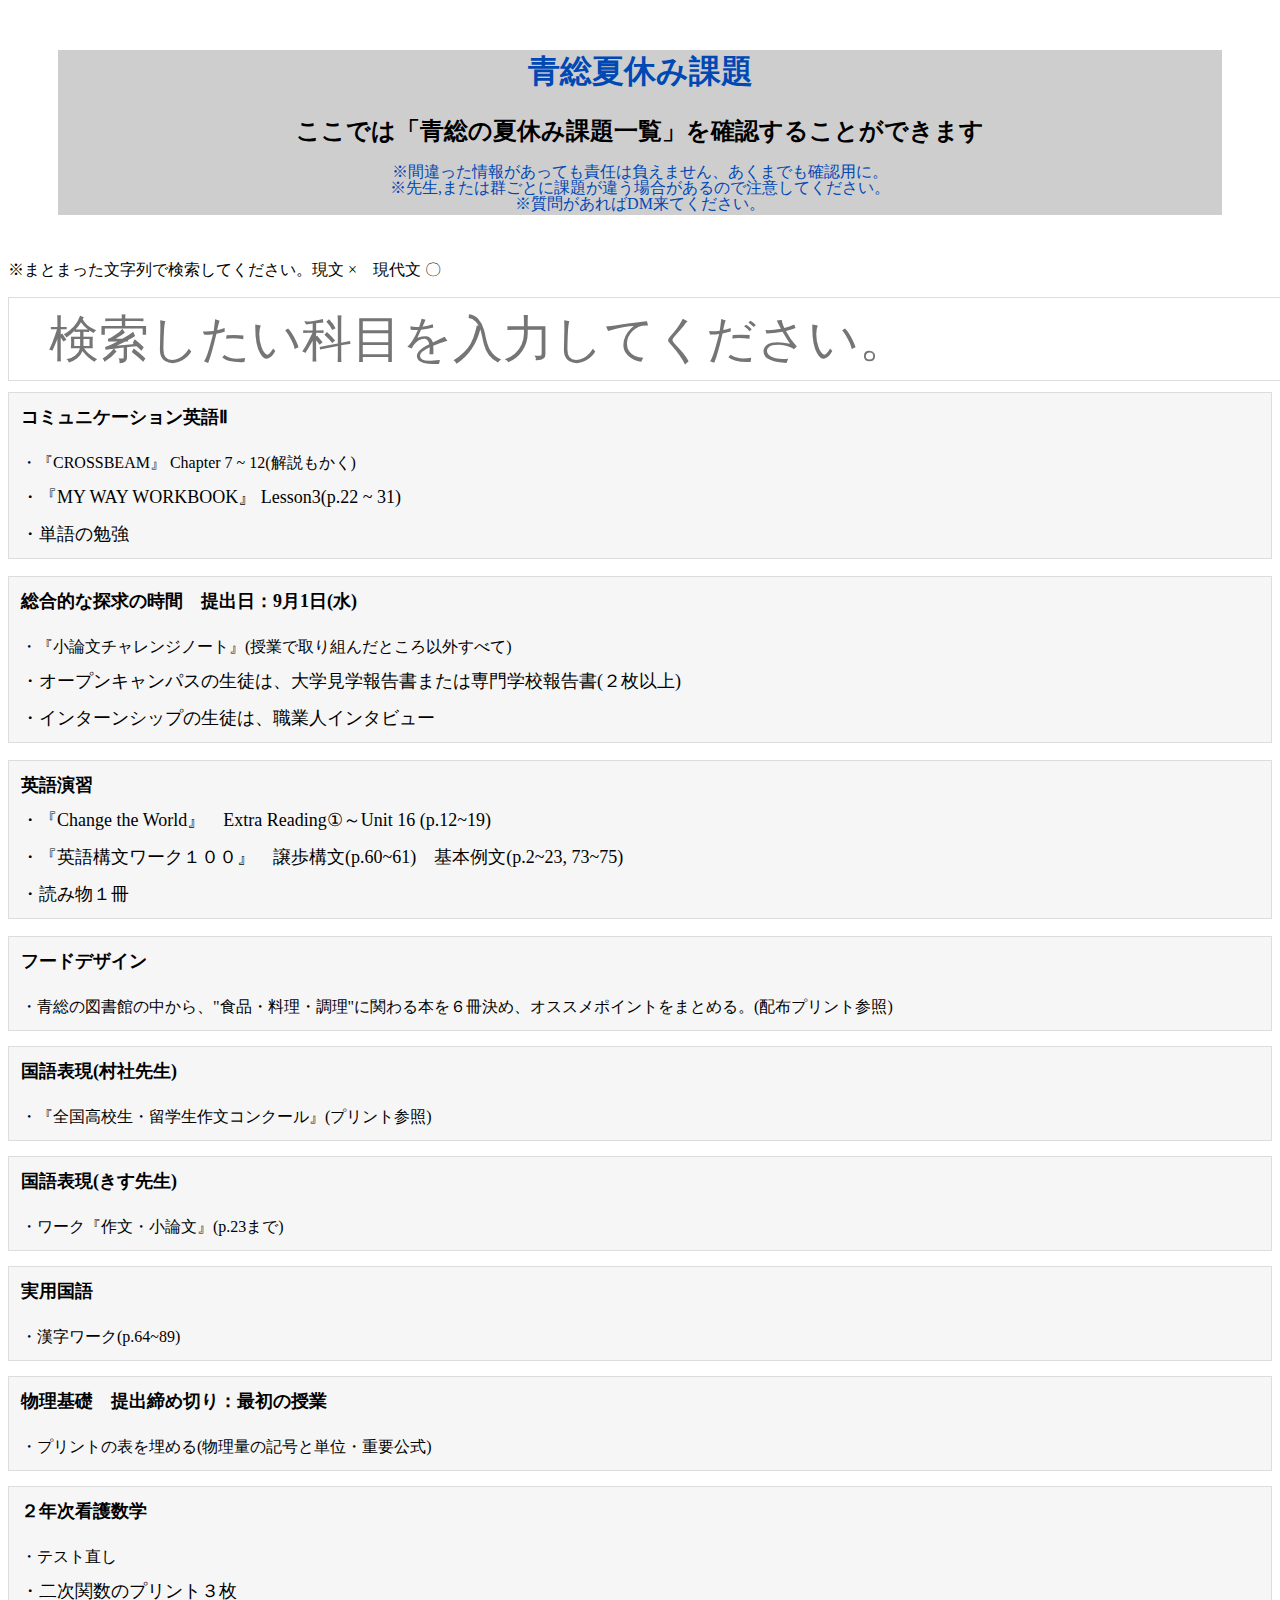
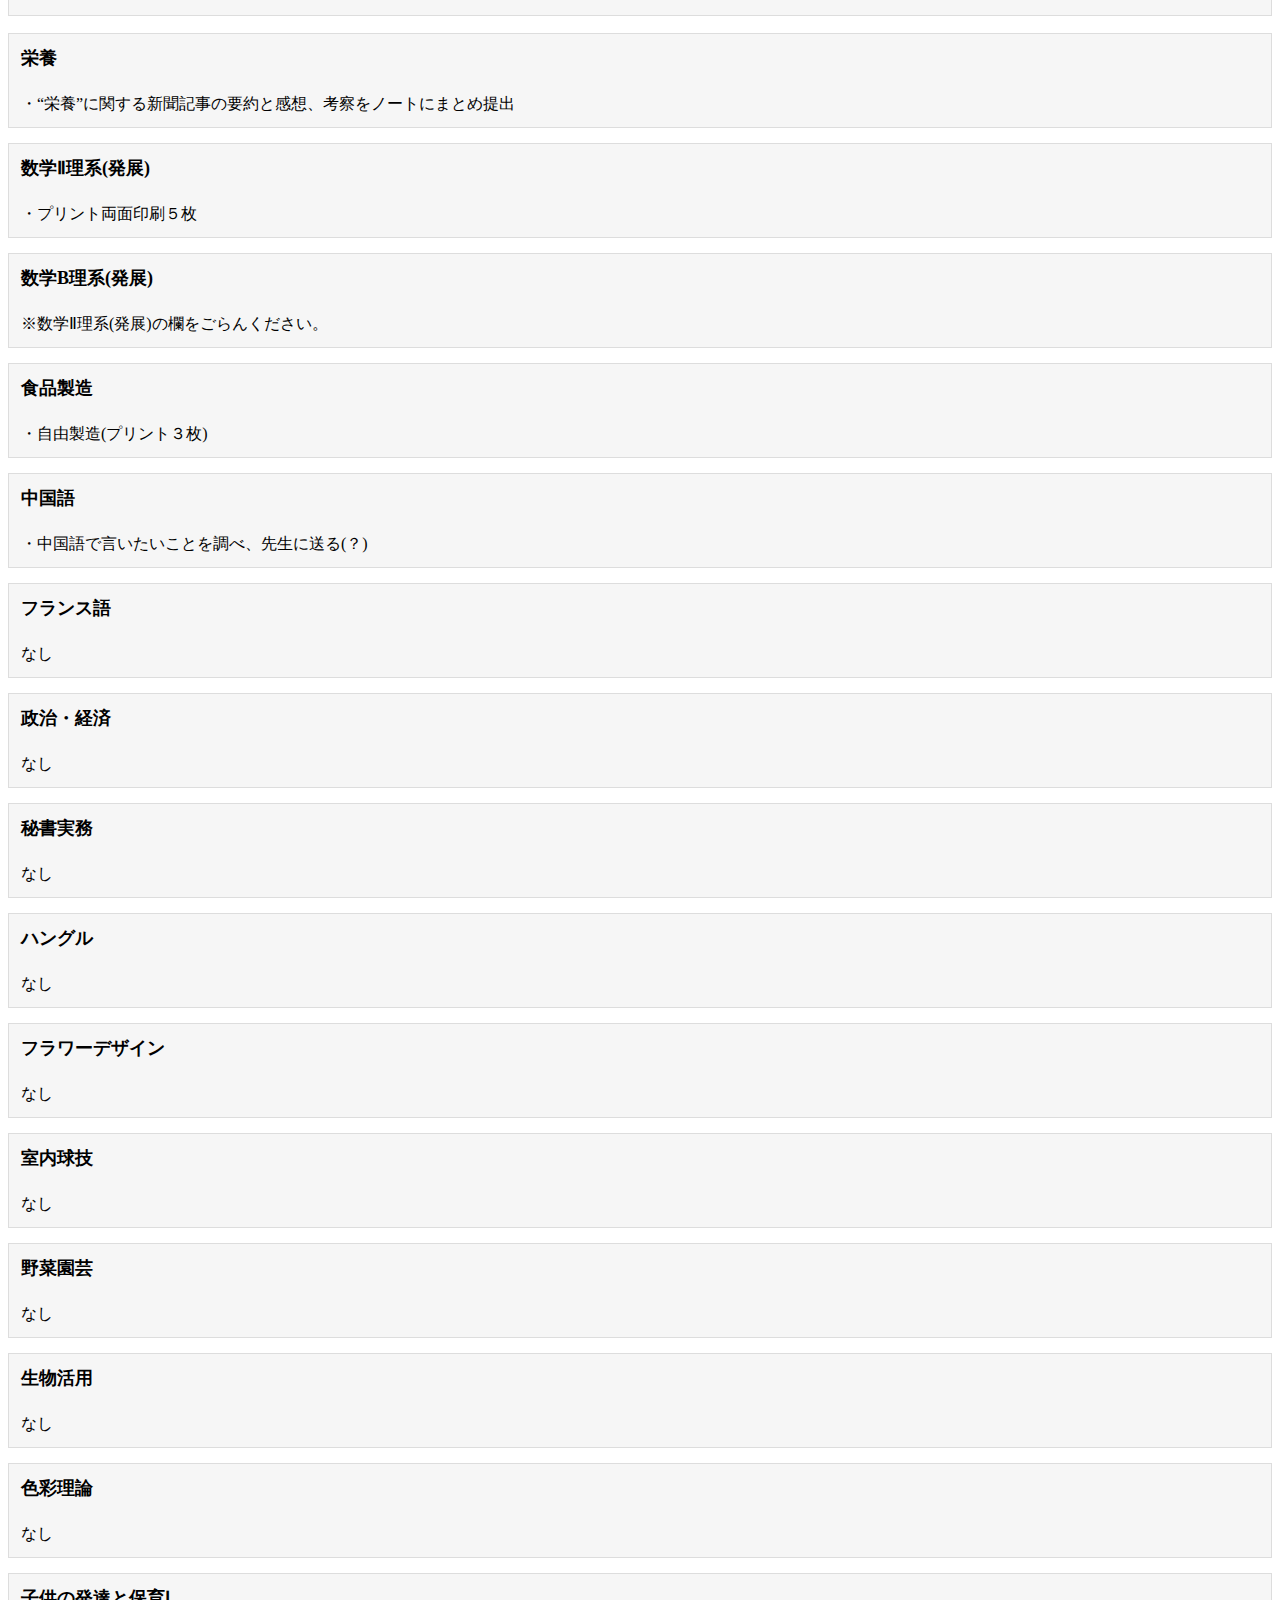
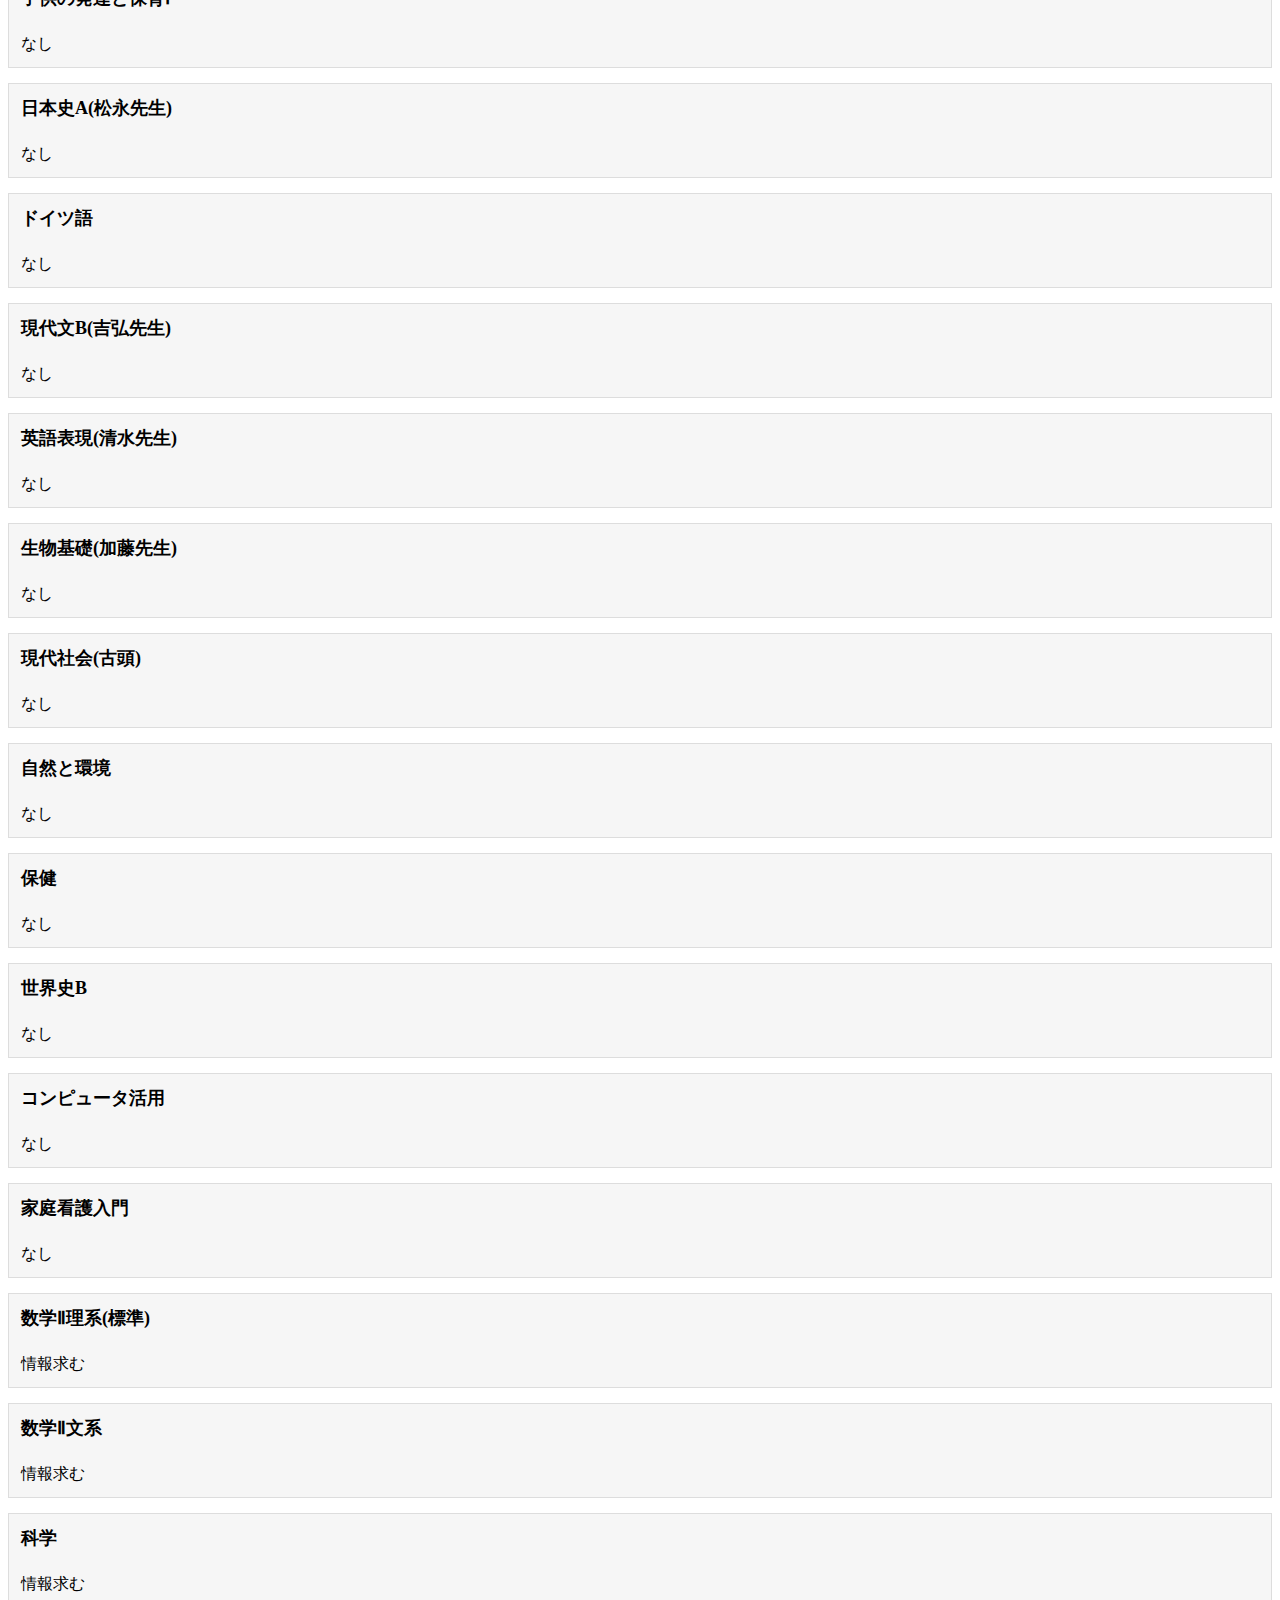
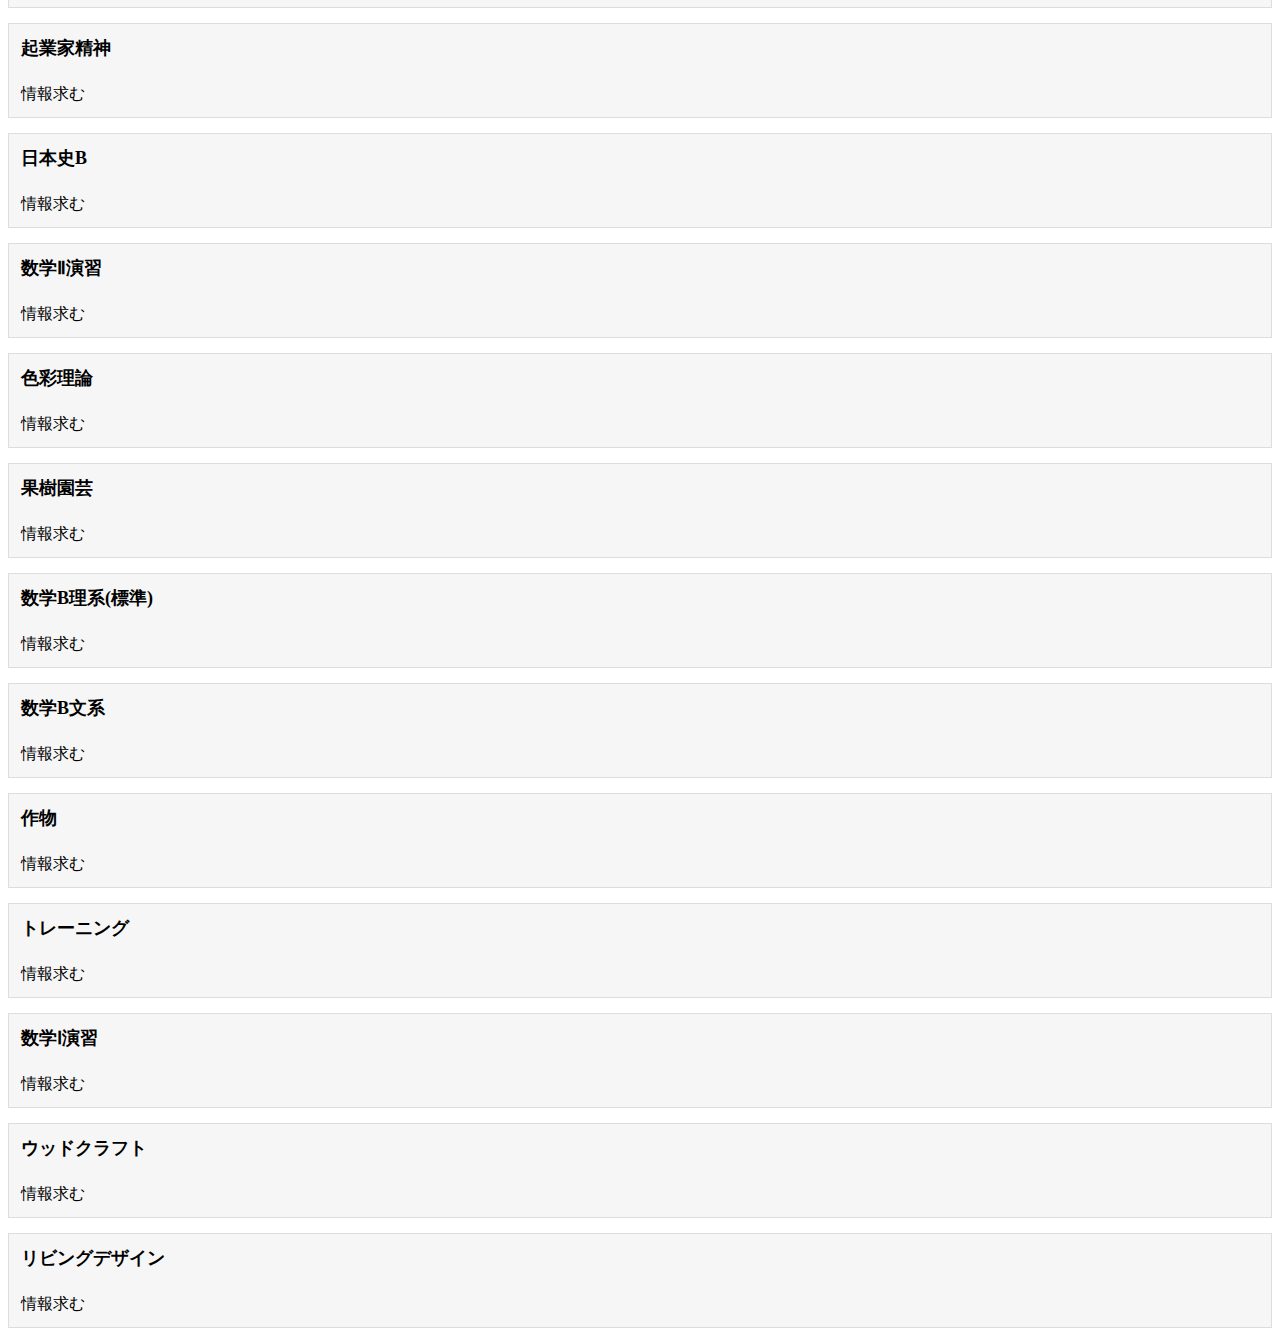
==== index.html @ 78f2da6b "Update index.html" ====
<!DOCTYPE html>
<html>

  <head>
    <meta charset="utf-8">
    <title>のりすけプログラミング第一弾</title>
    <link rel="stylesheet" href="stylesheet.css">
    <script src="script.js" defer></script>
  </head>

  <body>
    <div class="header">
      <h1>青総夏休み課題</h1>
      <h2>ここでは「青総の夏休み課題一覧」を確認することができます</h2>
      <p class="text">※間違った情報があっても責任は負えません、あくまでも確認用に。</p>
      <p class="text">※先生,または群ごとに課題が違う場合があるので注意してください。</p>
      <p class="text">※質問があればDM来てください。</p>
    </div>
    <div class="main">

      <p>※まとまった文字列で検索してください。現文 ×　現代文 〇</p>

      <input type="text" id="myInput" onkeyup="myFunction()" placeholder="検索したい科目を入力してください。">
        <ul id="myUL">
          <li><a href="#">コミュニケーション英語Ⅱ</a>
            <p>・『CROSSBEAM』  Chapter 7 ~ 12(解説もかく)</p>
            <p class="a">・『MY WAY WORKBOOK』  Lesson3(p.22 ~ 31)</p>
            <p class="a">・単語の勉強</p>
          </li>
          <li><a href="#">総合的な探求の時間　提出日：9月1日(水)</a>
            <p>・『小論文チャレンジノート』(授業で取り組んだところ以外すべて)</p>
            <p class="a">・オープンキャンパスの生徒は、大学見学報告書または専門学校報告書(２枚以上)</p>
            <p class="a">・インターンシップの生徒は、職業人インタビュー</p>
          </li>
          <li><a href="#">英語演習</a>
          　<p class="b">・『Change the World』　Extra Reading①～Unit 16 (p.12~19)</p>
            <p class="a">・『英語構文ワーク１００』　譲歩構文(p.60~61)　基本例文(p.2~23, 73~75)</p>
            <p class="a">・読み物１冊</p>
          </li>
          <li><a href="#">フードデザイン</a>
            <p>・青総の図書館の中から、"食品・料理・調理"に関わる本を６冊決め、オススメポイントをまとめる。(配布プリント参照)</p>
          </li>
          <li><a href="#">国語表現(村社先生)</a>
            <p>・『全国高校生・留学生作文コンクール』(プリント参照)</p>
          </li>
          <li><a href="#">国語表現(きす先生)</a>
            <p>・ワーク『作文・小論文』(p.23まで)</p>
          </li>
          <li><a href="#">実用国語</a>
            <p>・漢字ワーク(p.64~89)</p>
          </li>
          <li><a href="#">物理基礎　提出締め切り：最初の授業</a>
            <p>・プリントの表を埋める(物理量の記号と単位・重要公式)</p>
          </li>
          <li><a href="#">２年次看護数学</a>
            <p>・テスト直し</p>
            <p class="a">・二次関数のプリント３枚</p>
          </li>
          <li><a href="#">栄養</a>
            <p>・“栄養”に関する新聞記事の要約と感想、考察をノートにまとめ提出</p>
          </li>
          <li><a href="#">数学Ⅱ理系(発展)</a>
            <p>・プリント両面印刷５枚</p>
          </li>
          <li><a href="#">数学B理系(発展)</a>
            <p>※数学Ⅱ理系(発展)の欄をごらんください。</p>
          </li>
          <li><a href="#">食品製造</a>
            <p>・自由製造(プリント３枚)</p>
          </li>
          <li><a href="#">中国語</a>
            <p>・中国語で言いたいことを調べ、先生に送る(？)</p>
          </li>
          <li><a href="#">フランス語</a>
            <p>なし</p>
          </li>
          <li><a href="#">政治・経済</a>
            <p>なし</p>
          </li>
          <li><a href="#">秘書実務</a>
            <p>なし</p>
          </li>
          <li><a href="#">ハングル</a>
            <p>なし</p>
          </li>
          <li><a href="#">フラワーデザイン</a>
            <p>なし</p>
          </li>
          <li><a href="#">室内球技</a>
            <p>なし</p>
          </li>
          <li><a href="#">野菜園芸</a>
            <p>なし</p>
          </li>
          <li><a href="#">生物活用</a>
            <p>なし</p>
          </li>
          <li><a href="#">色彩理論</a>
            <p>なし</p>
          </li>
          <li><a href="#">子供の発達と保育Ⅰ</a>
            <p>なし</p>
          </li>
          <li><a href="#">日本史A(松永先生)</a>
            <p>なし</p>
          </li>
          <li><a href="#">ドイツ語</a>
            <p>なし</p>
          </li>
          <li><a href="#">現代文B(吉弘先生)</a>
            <p>なし</p>
          </li>
          <li><a href="#">英語表現(清水先生)</a>
            <p>なし</p>
          </li>
          <li><a href="#">生物基礎(加藤先生)</a>
            <p>なし</p>
          </li>
          <li><a href="#">現代社会(古頭)</a>
            <p>なし</p>
          </li>
          <li><a href="#">自然と環境</a>
            <p>なし</p>
          </li>
          <li><a href="#">保健</a>
            <p>なし</p>
          </li>
          <li><a href="#">世界史B</a>
            <p>なし</p>
          </li>
          <li><a href="#">コンピュータ活用</a>
            <p>なし</p>
          </li>
          <li><a href="#">家庭看護入門</a>
            <p>なし</p>
          </li>
          <li><a href="#">数学Ⅱ理系(標準)</a>
            <p>情報求む</p>
          </li>
          <li><a href="#">数学Ⅱ文系</a>
            <p>情報求む</p>
          </li>
          <li><a href="#">科学</a>
            <p>情報求む</p>
          </li>
          <li><a href="#">起業家精神</a>
            <p>情報求む</p>
          </li>
          <li><a href="#">日本史B</a>
            <p>情報求む</p>
          </li>
          <li><a href="#">数学Ⅱ演習</a>
            <p>情報求む</p>
          </li>
          <li><a href="#">色彩理論</a>
            <p>情報求む</p>
          </li>
          <li><a href="#">果樹園芸</a>
            <p>情報求む</p>
          </li>
          <li><a href="#">数学B理系(標準)</a>
            <p>情報求む</p>
          </li>
          <li><a href="#">数学B文系</a>
            <p>情報求む</p>
          </li>
          <li><a href="#">作物</a>
            <p>情報求む</p>
          </li>
          <li><a href="#">トレーニング</a>
            <p>情報求む</p>
          </li>
          <li><a href="#">数学Ⅰ演習</a>
            <p>情報求む</p>
          </li>
          <li><a href="#">ウッドクラフト</a>
            <p>情報求む</p>
          </li>
          <li><a href="#">リビングデザイン</a>
            <p>情報求む</p>
          </li>
        </ul>

    </div>
  </body>
  

</html>
---- stylesheet.css ----
.header {
  color: #0048b4;
  text-align: center;
  margin: 50px;
  background-color:rgb(206, 206, 206);
}
.header h2 {
  color: rgb(0, 0, 0)
}
.text {
  margin: -5px;
}
#myInput {
  background-image: url('/css/searchicon.png'); /* Add a search icon to input */
  background-position: 10px 12px; /* Position the search icon */
  background-repeat: no-repeat; /* Do not repeat the icon image */
  width: 100%; /* Full-width */
  font-size: 50px; /* Increase font-size */
  padding: 12px 20px 12px 40px; /* Add some padding */
  border: 1px solid #ddd; /* Add a grey border */
  margin-bottom: 12px; /* Add some space below the input */
}

#myUL {
  /* Remove default list styling */
  list-style-type: none;
  padding: 0;
  margin: 0;
}
ul#myUL li {
    padding: 0;
}
#myUL li a {
  border: 1px solid #ddd; /* Add a border to all links */
  margin-top: -1px; /* Prevent double borders */
  background-color: #f6f6f6; /* Grey background color */
  padding: 12px; /* Add some padding */
  text-decoration: none; /* Remove default text underline */
  font-size: 18px; /* Increase the font-size */
  font-weight: bold;
  color: black; /* Add a black text color */
  display: block; /* Make it into a block element to fill the whole list */
}

#myUL li a:hover:not(.header) {
  background-color: #c8e4ff; /* Add a hover effect to all links, except for headers */
}









#myUL li p {
  border: 1px solid #ddd; /* Add a border to all links */
  border-top: none;
  margin-top: -1px; /* Prevent double borders */
  background-color: #f6f6f6; /* Grey background color */
  padding: 12px; /* Add some padding */
  text-decoration: none; /* Remove default text underline */
  font-size: px; /* Increase the font-size */
  color: black; /* Add a black text color */
  display: block; /* Make it into a block element to fill the whole list */
}


#myUL li .a {
  border: 1px solid #ddd; /* Add a border to all links */
  border-top: none;
  margin-top: -30px; /* Prevent double borders */
  background-color: #f6f6f6; /* Grey background color */
  padding: 12px; /* Add some padding */
  text-decoration: none; /* Remove default text underline */
  font-size: 18px; /* Increase the font-size */
  color: black; /* Add a black text color */
  display: block; /* Make it into a block element to fill the whole list */
}
#myUL li .b {
  border: 1px solid #ddd; /* Add a border to all links */
  border-top: none;
  margin-top: -35px; /* Prevent double borders */
  background-color: #f6f6f6; /* Grey background color */
  padding: 12px; /* Add some padding */
  text-decoration: none; /* Remove default text underline */
  font-size: 18px; /* Increase the font-size */
  color: black; /* Add a black text color */
  display: block; /* Make it into a block element to fill the whole list */
}
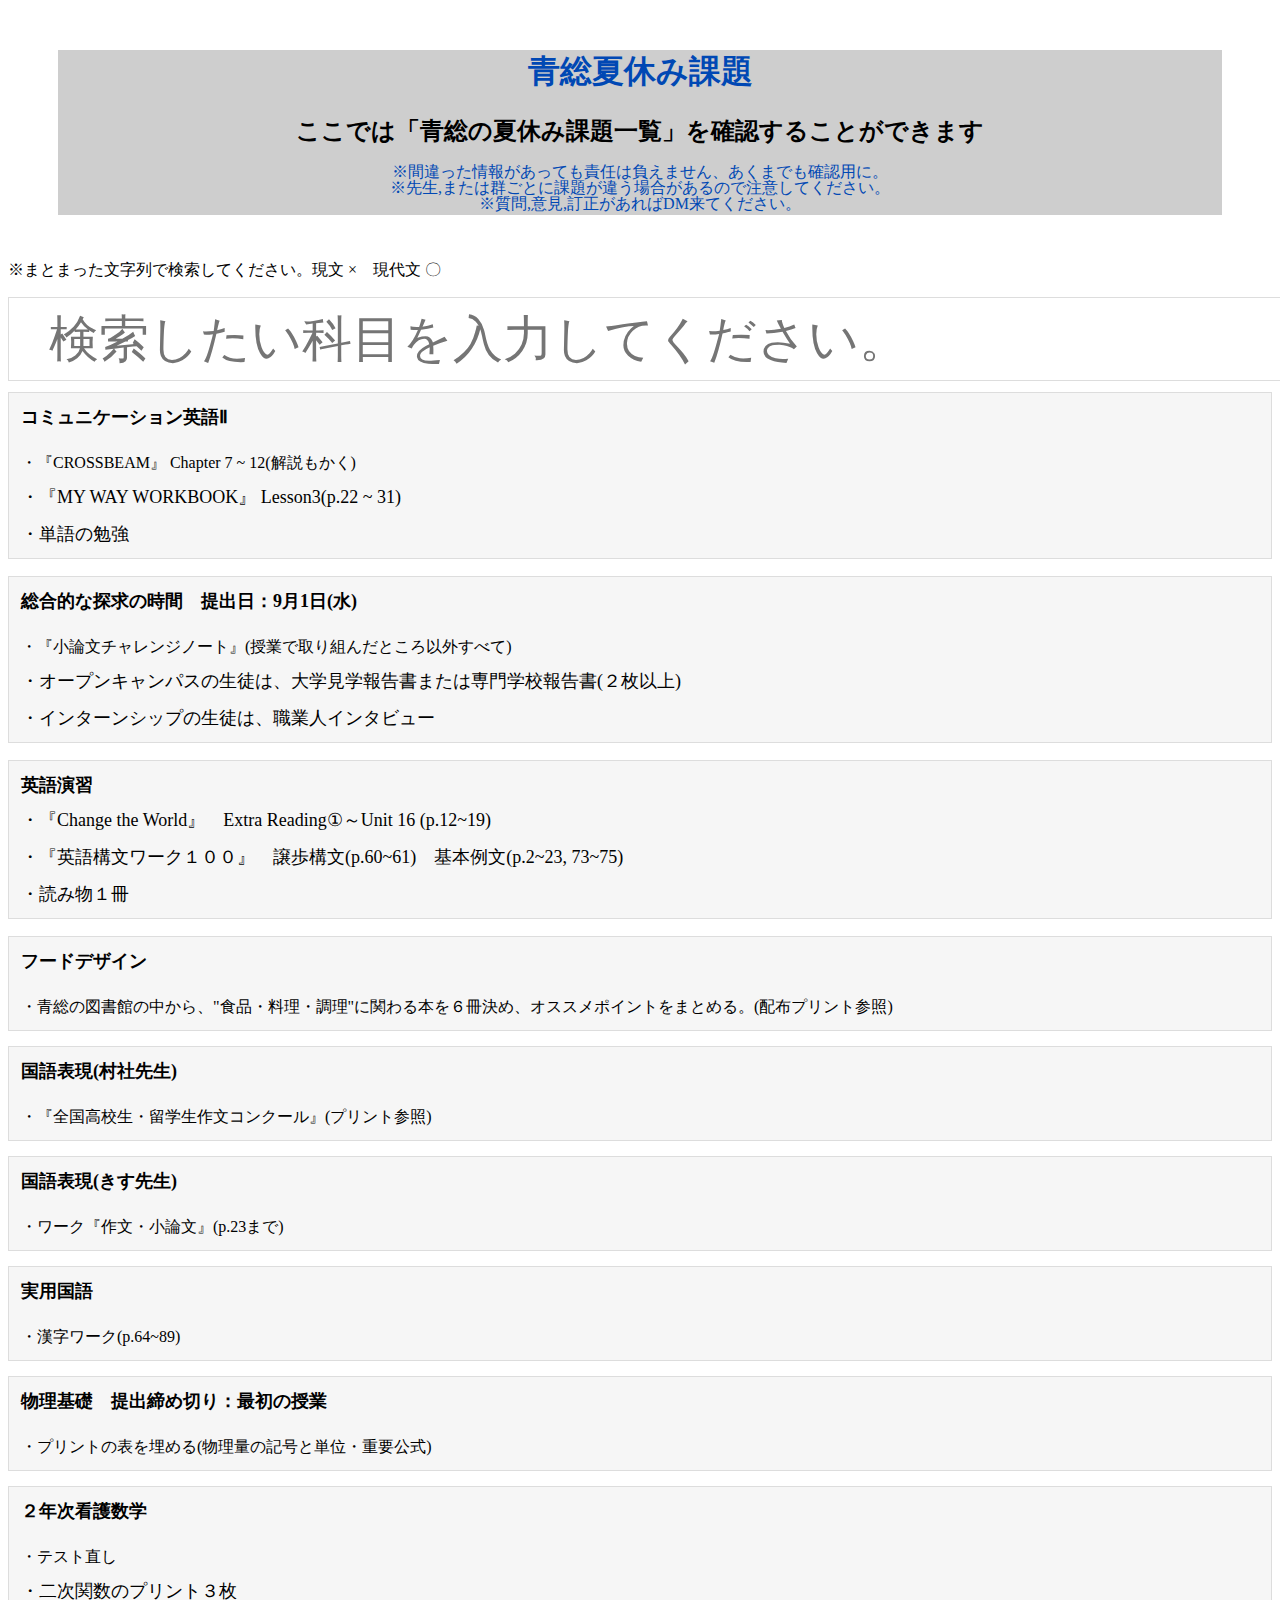
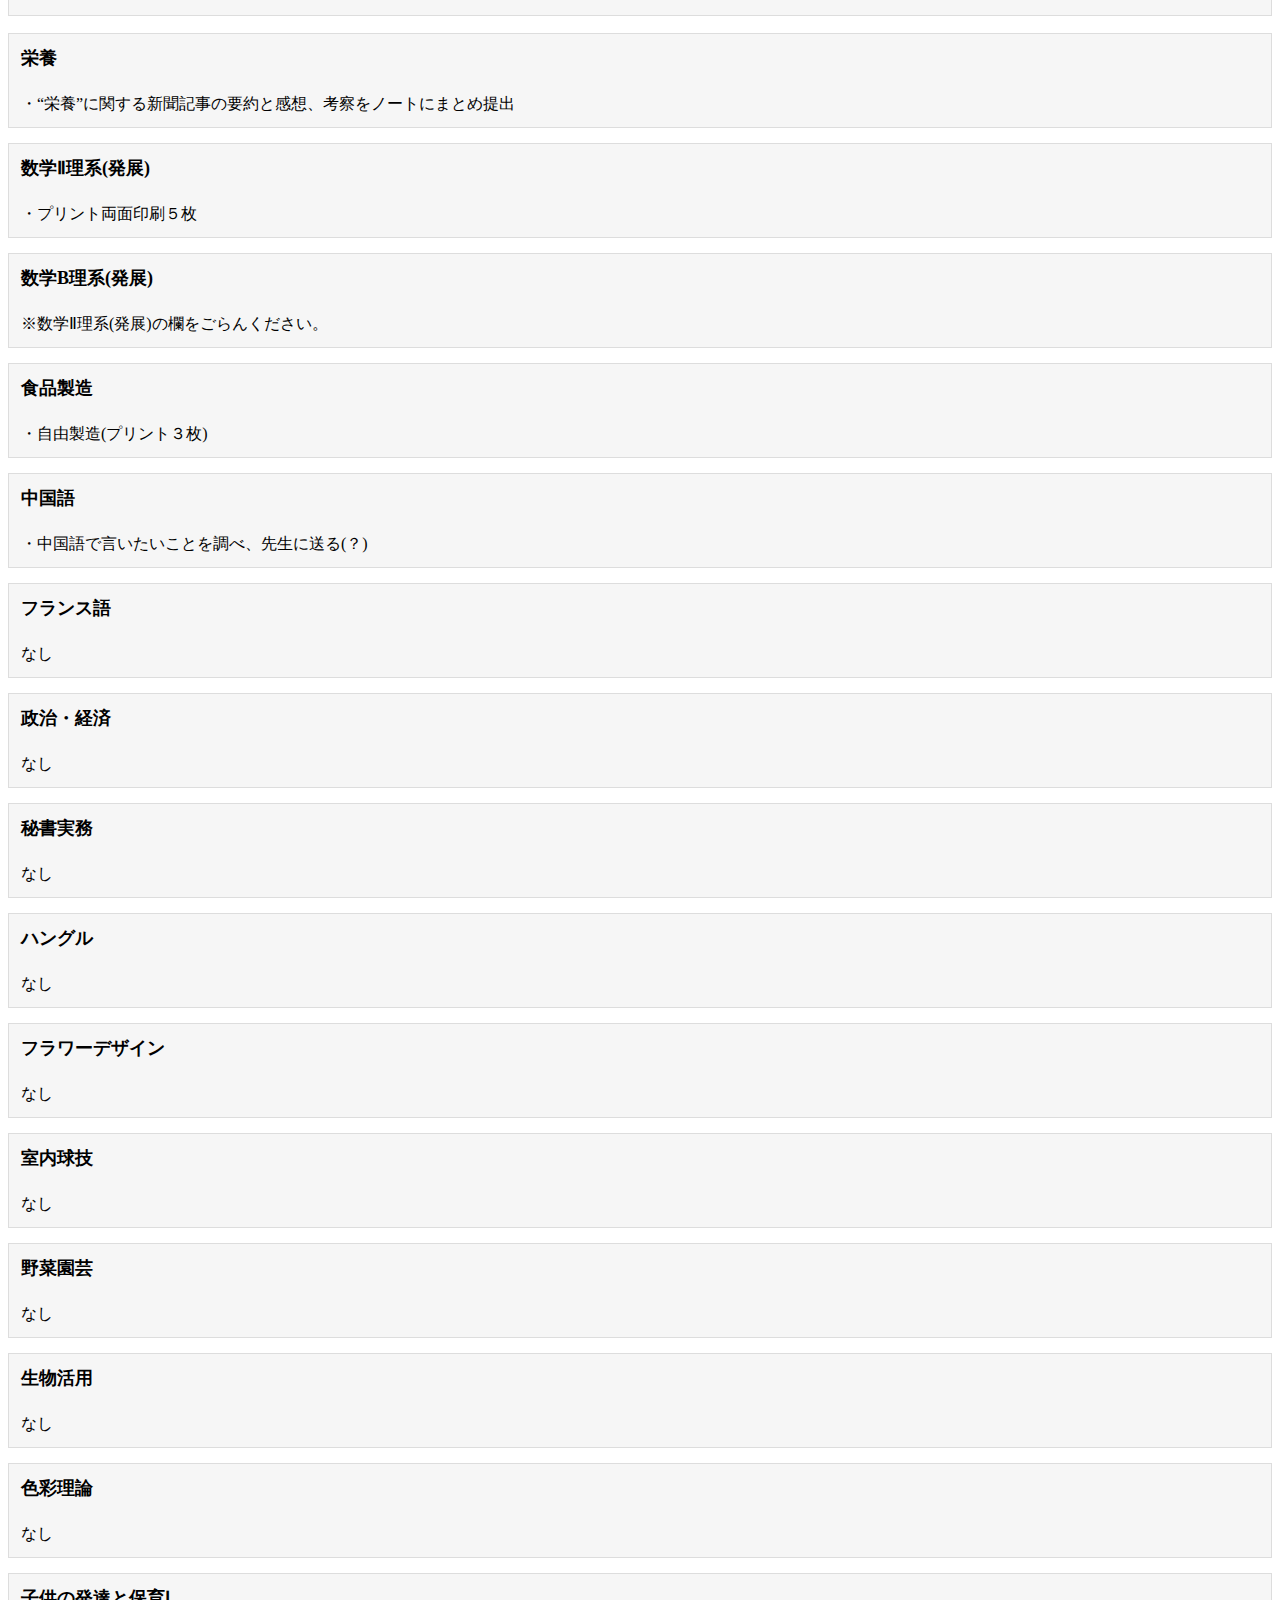
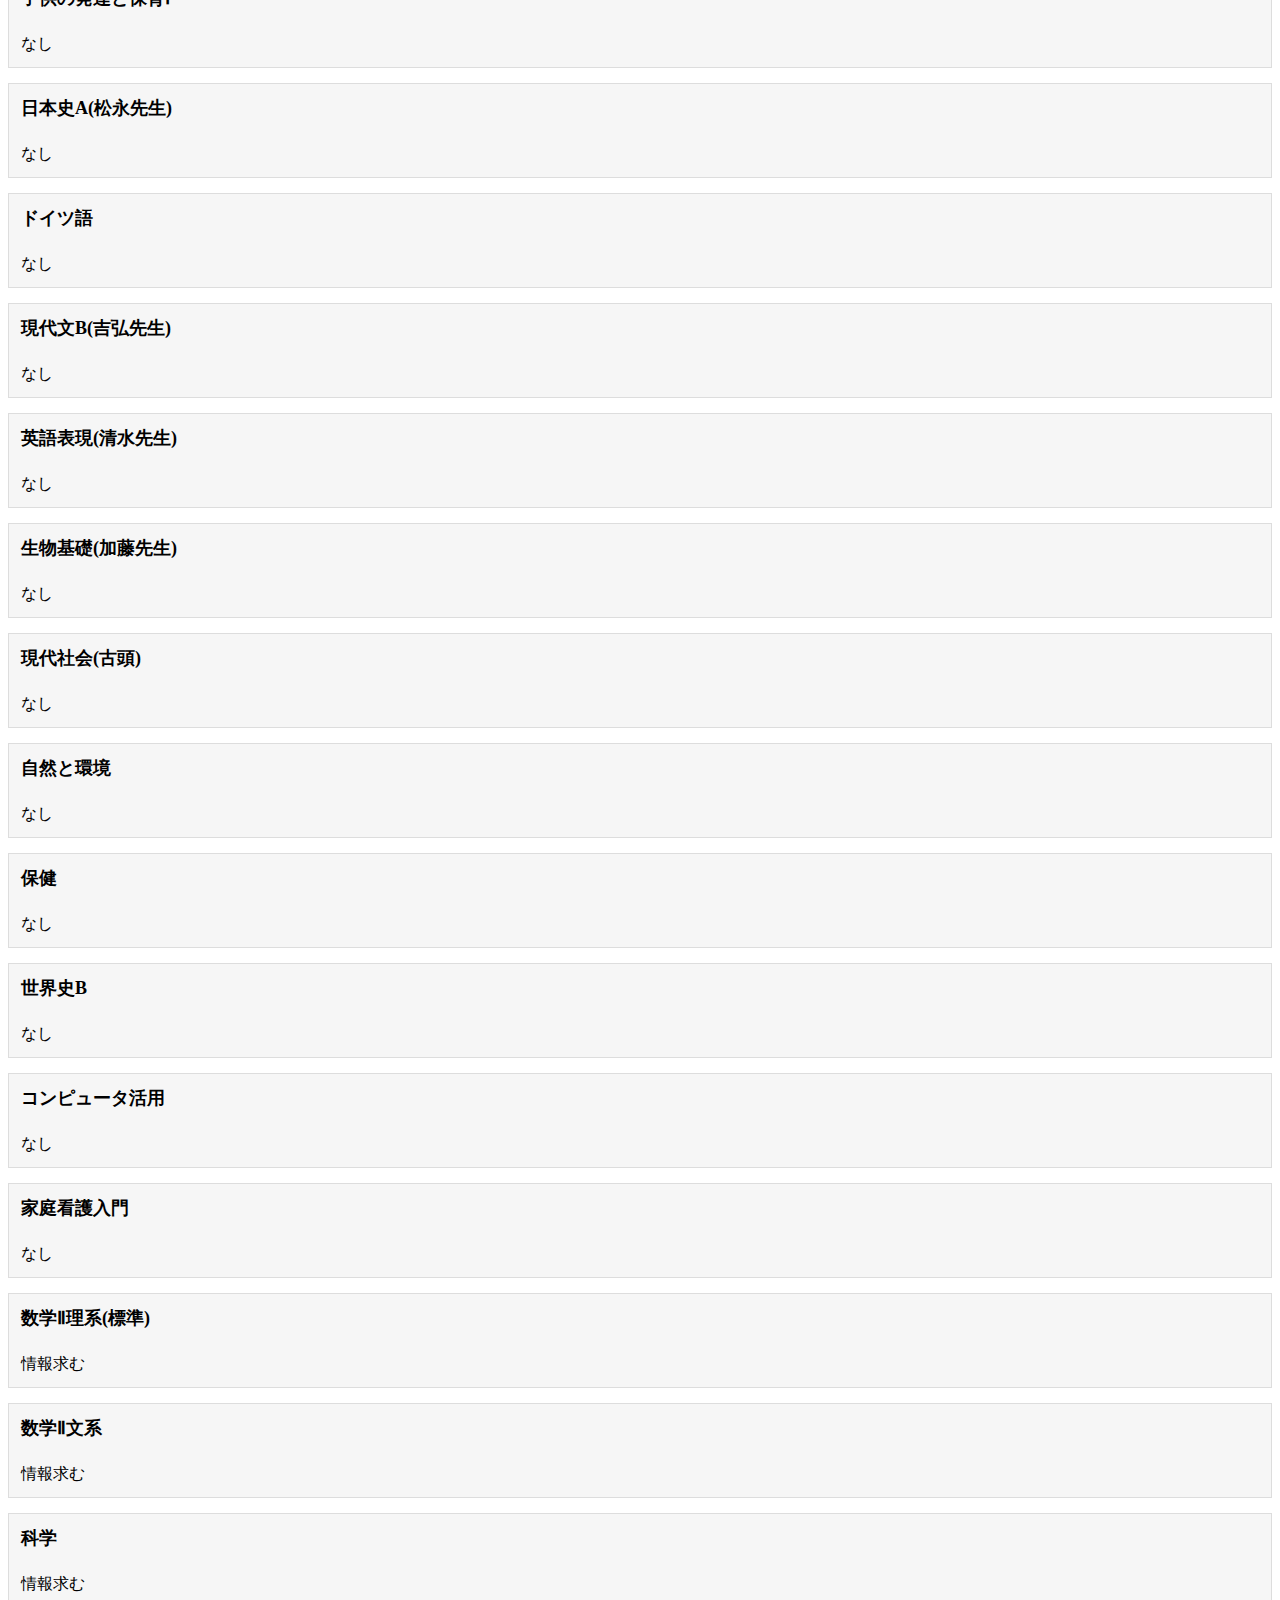
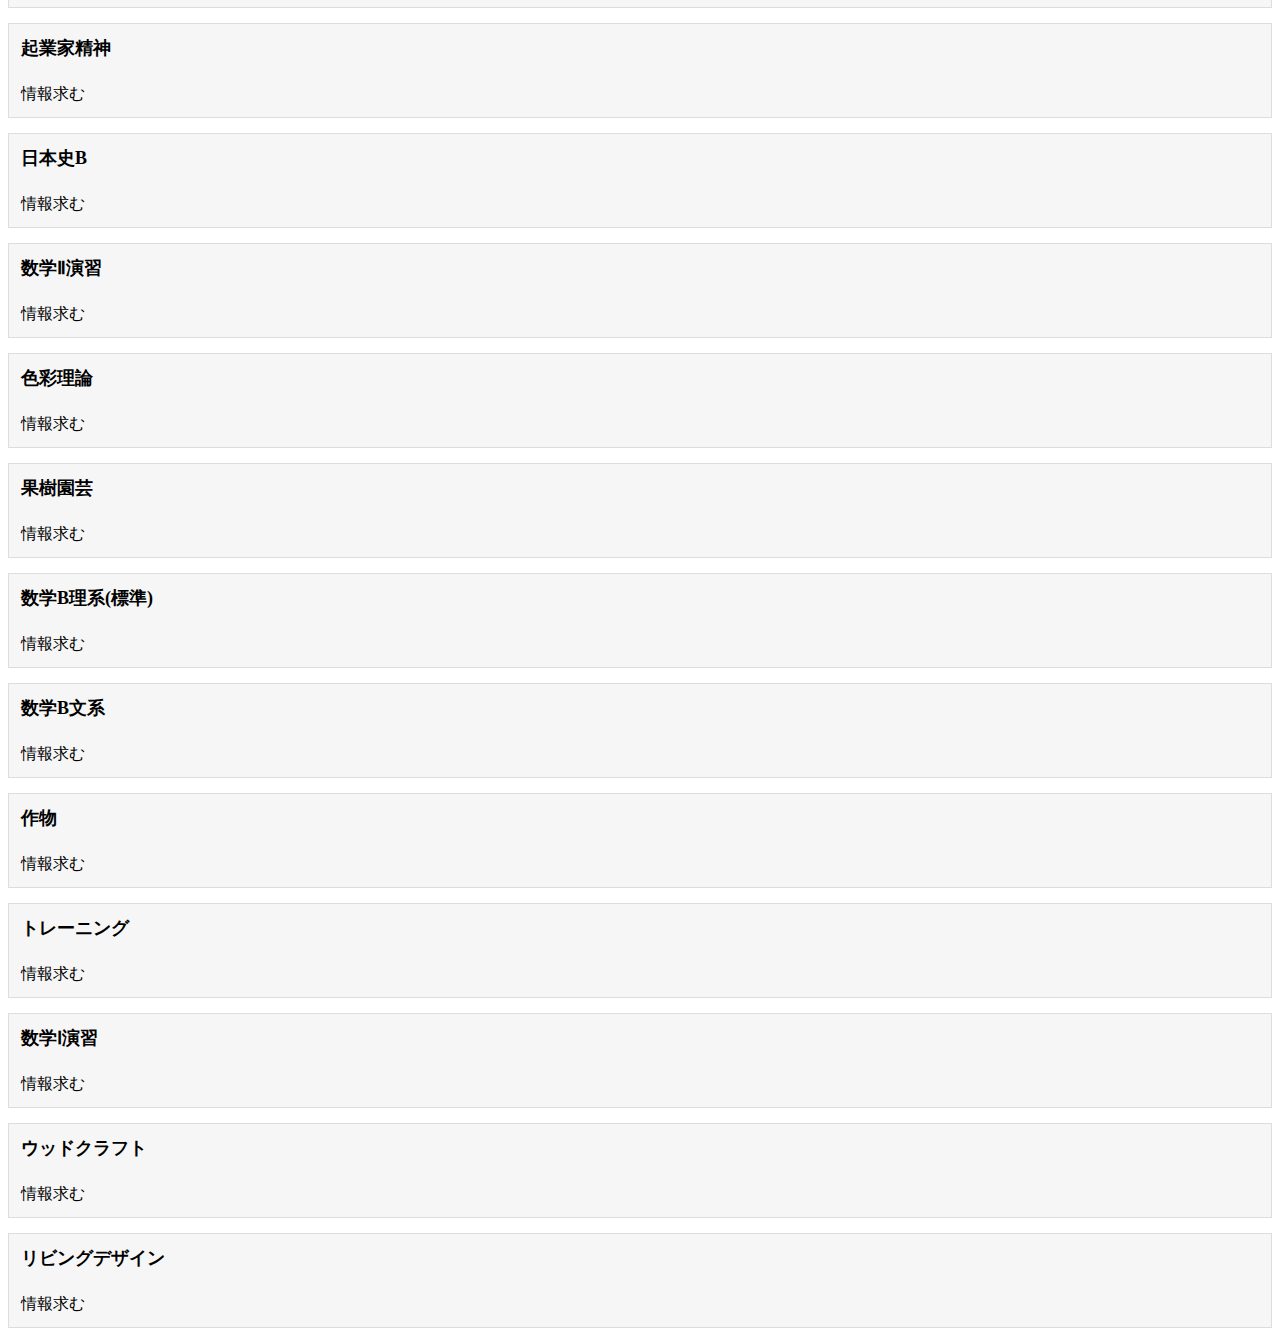
==== commit 29b10ce7: "Update index.html" ====
--- a/index.html
+++ b/index.html
@@ -14,7 +14,7 @@
       <h2>ここでは「青総の夏休み課題一覧」を確認することができます</h2>
       <p class="text">※間違った情報があっても責任は負えません、あくまでも確認用に。</p>
       <p class="text">※先生,または群ごとに課題が違う場合があるので注意してください。</p>
-      <p class="text">※質問があればDM来てください。</p>
+      <p class="text">※質問,意見,訂正があればDM来てください。</p>
     </div>
     <div class="main">
 
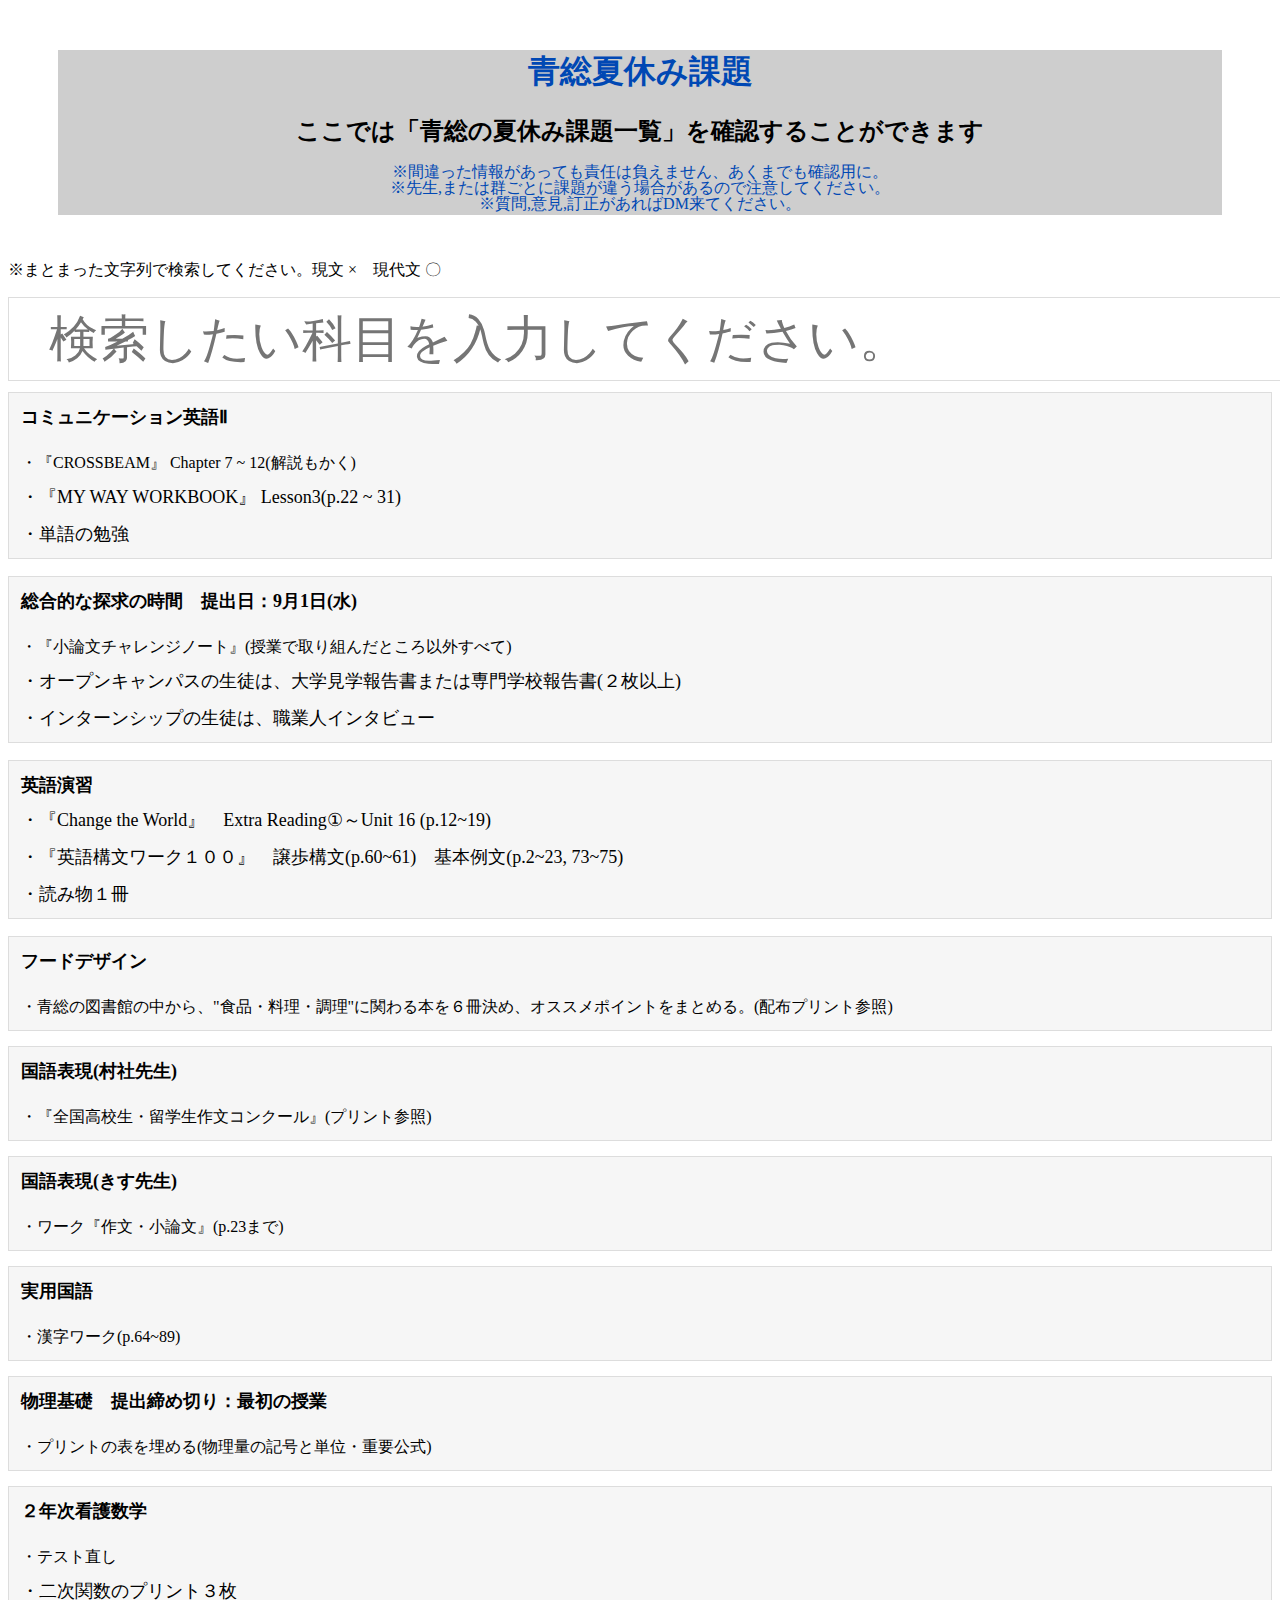
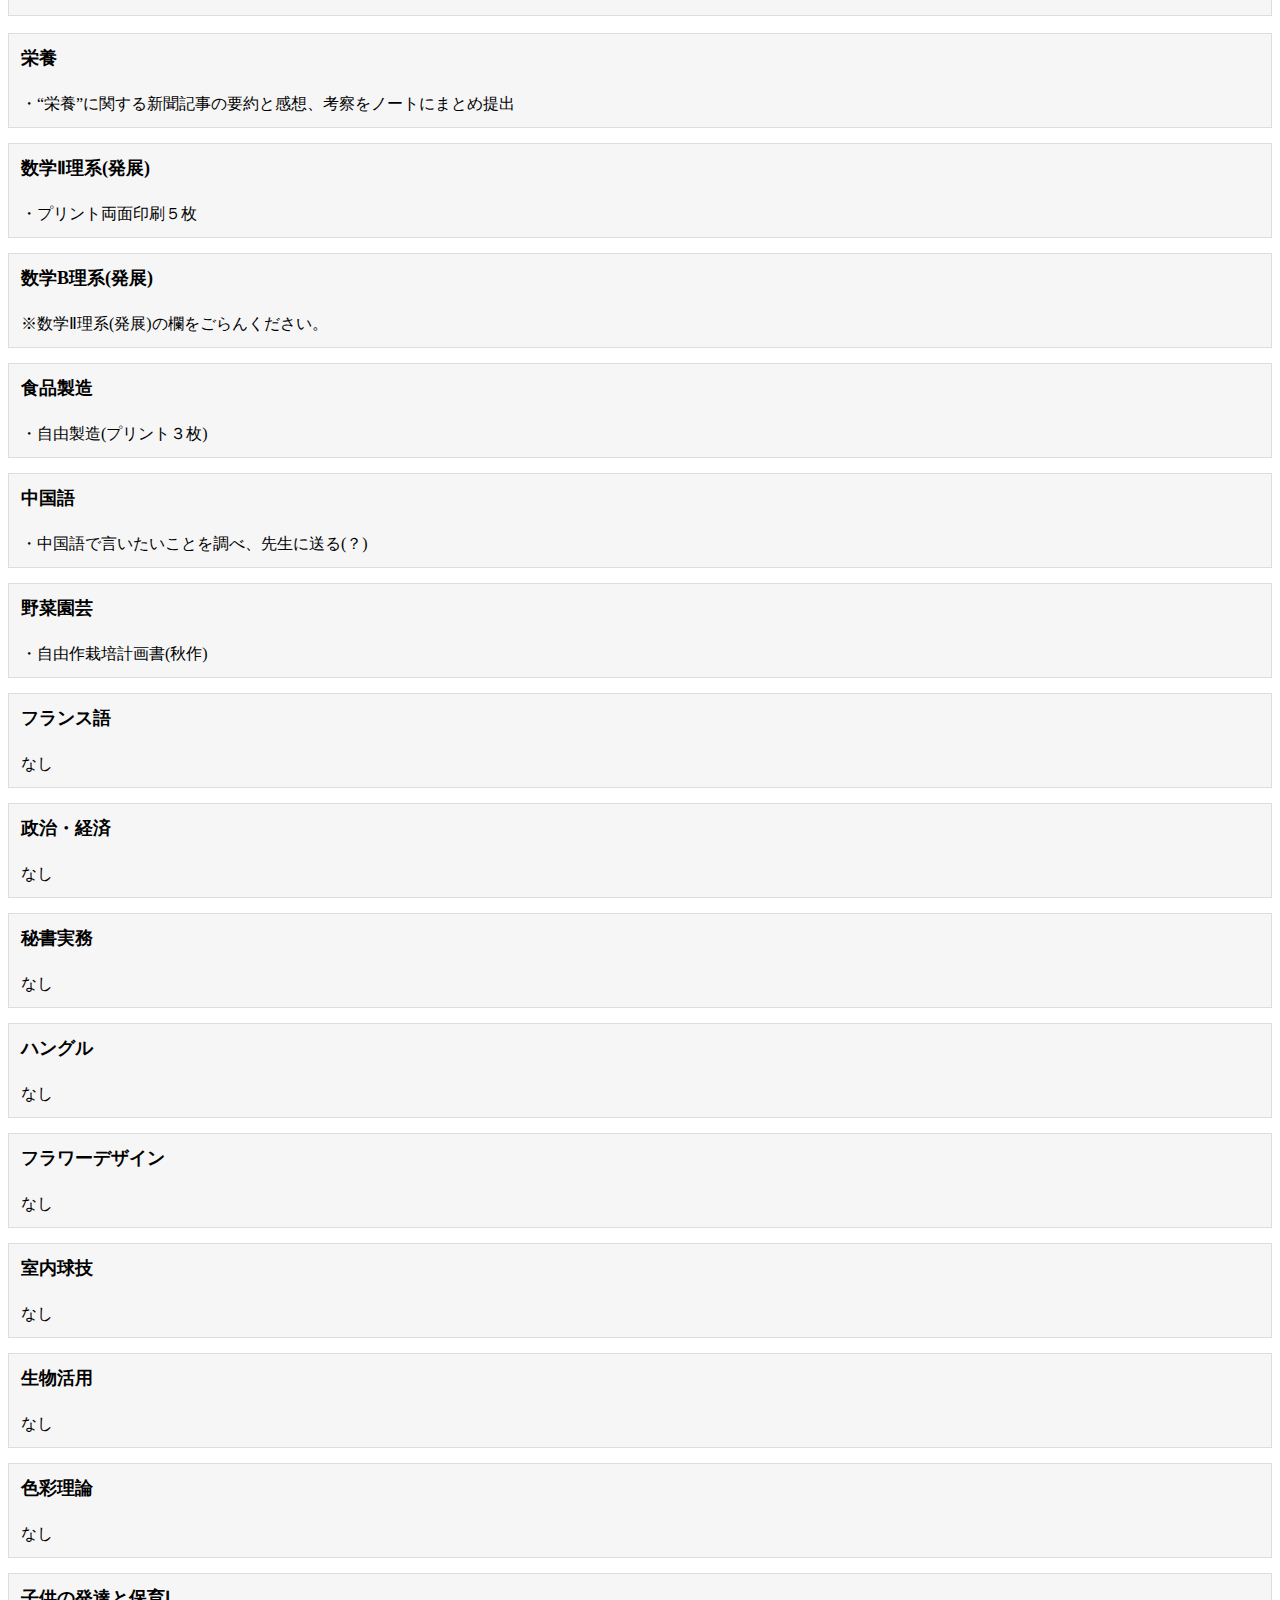
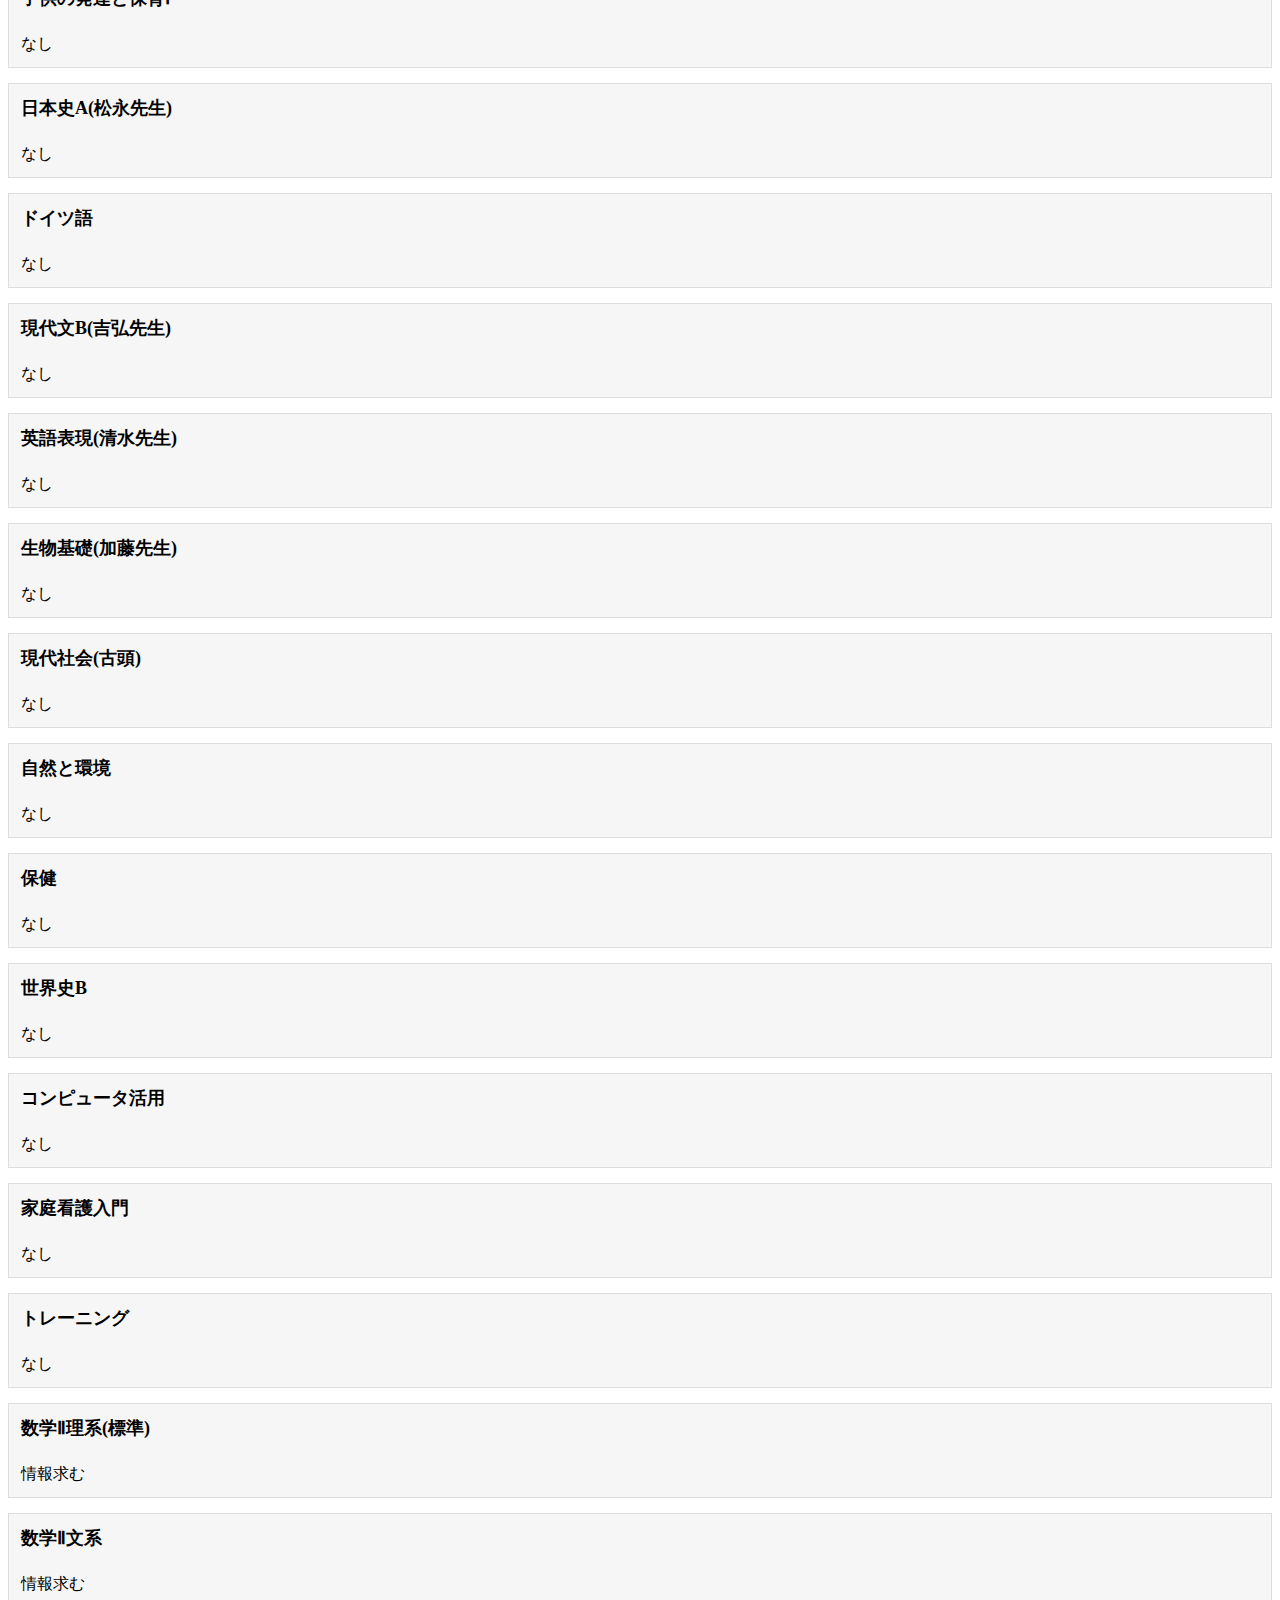
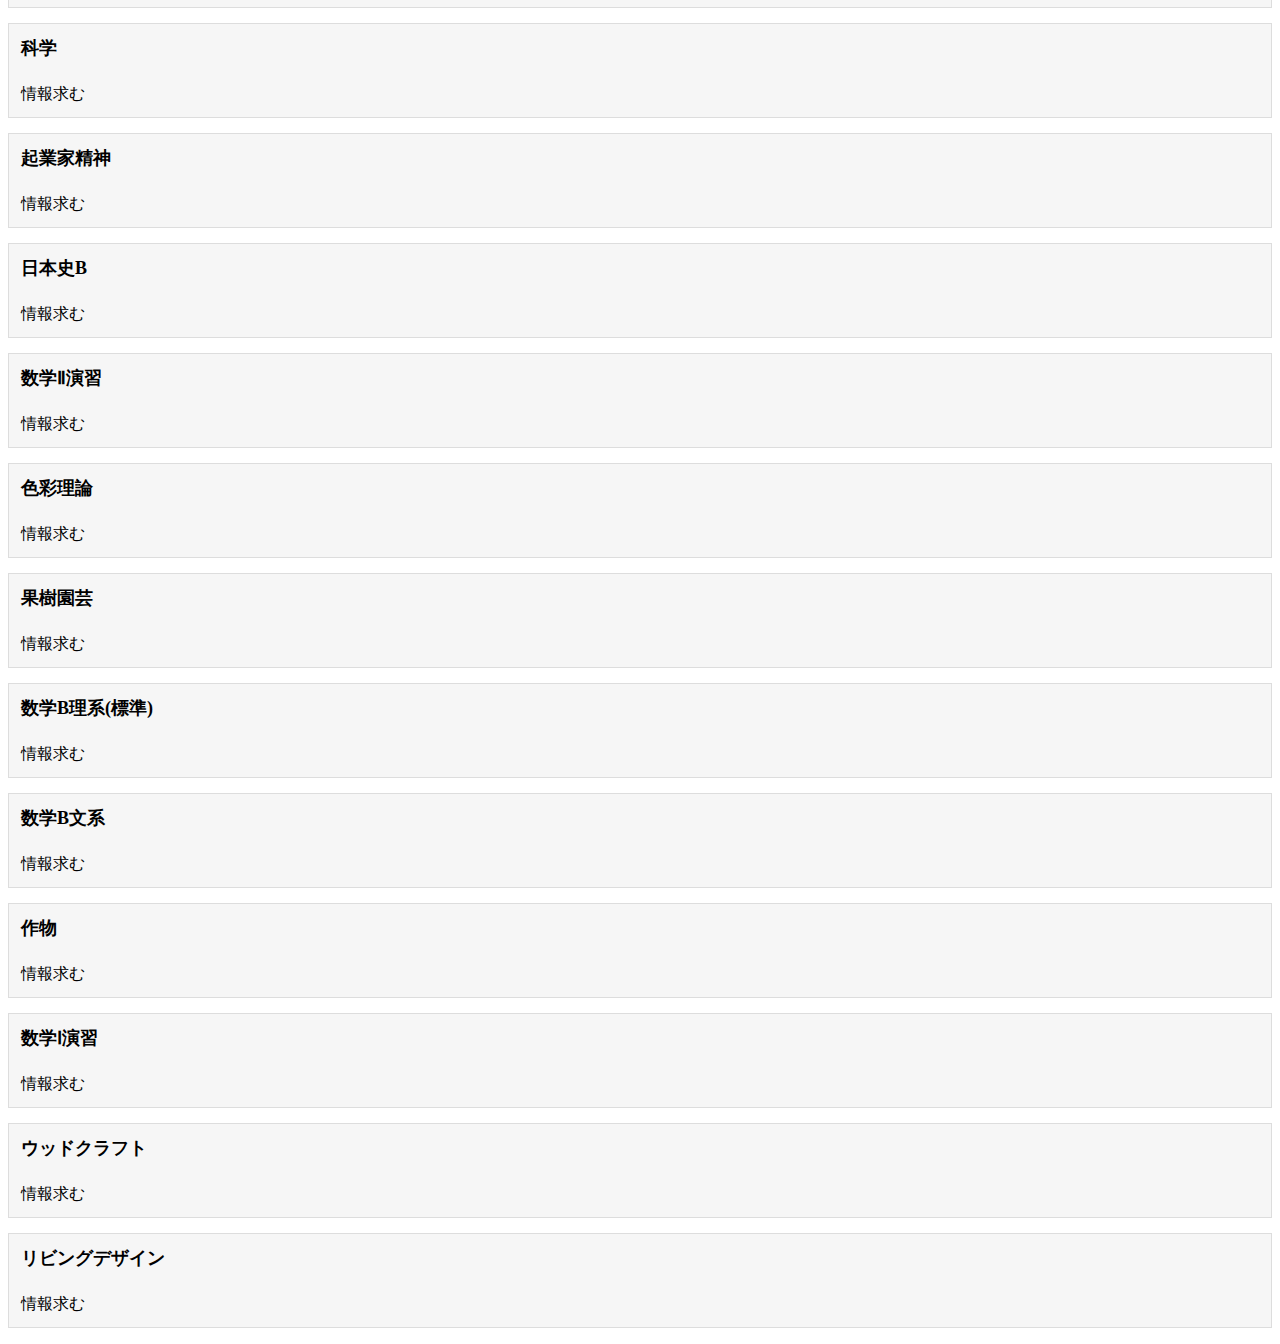
==== commit 1dd5d54a: "Update index.html" ====
--- a/index.html
+++ b/index.html
@@ -6,6 +6,19 @@
     <title>のりすけプログラミング第一弾</title>
     <link rel="stylesheet" href="stylesheet.css">
     <script src="script.js" defer></script>
+
+
+    <!-- Global site tag (gtag.js) - Google Analytics -->
+<script async src="https://www.googletagmanager.com/gtag/js?id=G-3B39WQCEPH"></script>
+<script>
+  window.dataLayer = window.dataLayer || [];
+  function gtag(){dataLayer.push(arguments);}
+  gtag('js', new Date());
+
+  gtag('config', 'G-3B39WQCEPH');
+</script>
+
+
   </head>
 
   <body>
@@ -71,6 +84,9 @@
           <li><a href="#">中国語</a>
             <p>・中国語で言いたいことを調べ、先生に送る(？)</p>
           </li>
+          <li><a href="#">野菜園芸</a>
+            <p>・自由作栽培計画書(秋作)</p>
+          </li>
           <li><a href="#">フランス語</a>
             <p>なし</p>
           </li>
@@ -89,9 +105,6 @@
           <li><a href="#">室内球技</a>
             <p>なし</p>
           </li>
-          <li><a href="#">野菜園芸</a>
-            <p>なし</p>
-          </li>
           <li><a href="#">生物活用</a>
             <p>なし</p>
           </li>
@@ -134,6 +147,9 @@
           <li><a href="#">家庭看護入門</a>
             <p>なし</p>
           </li>
+          <li><a href="#">トレーニング</a>
+            <p>なし</p>
+          </li>
           <li><a href="#">数学Ⅱ理系(標準)</a>
             <p>情報求む</p>
           </li>
@@ -165,9 +181,6 @@
             <p>情報求む</p>
           </li>
           <li><a href="#">作物</a>
-            <p>情報求む</p>
-          </li>
-          <li><a href="#">トレーニング</a>
             <p>情報求む</p>
           </li>
           <li><a href="#">数学Ⅰ演習</a>
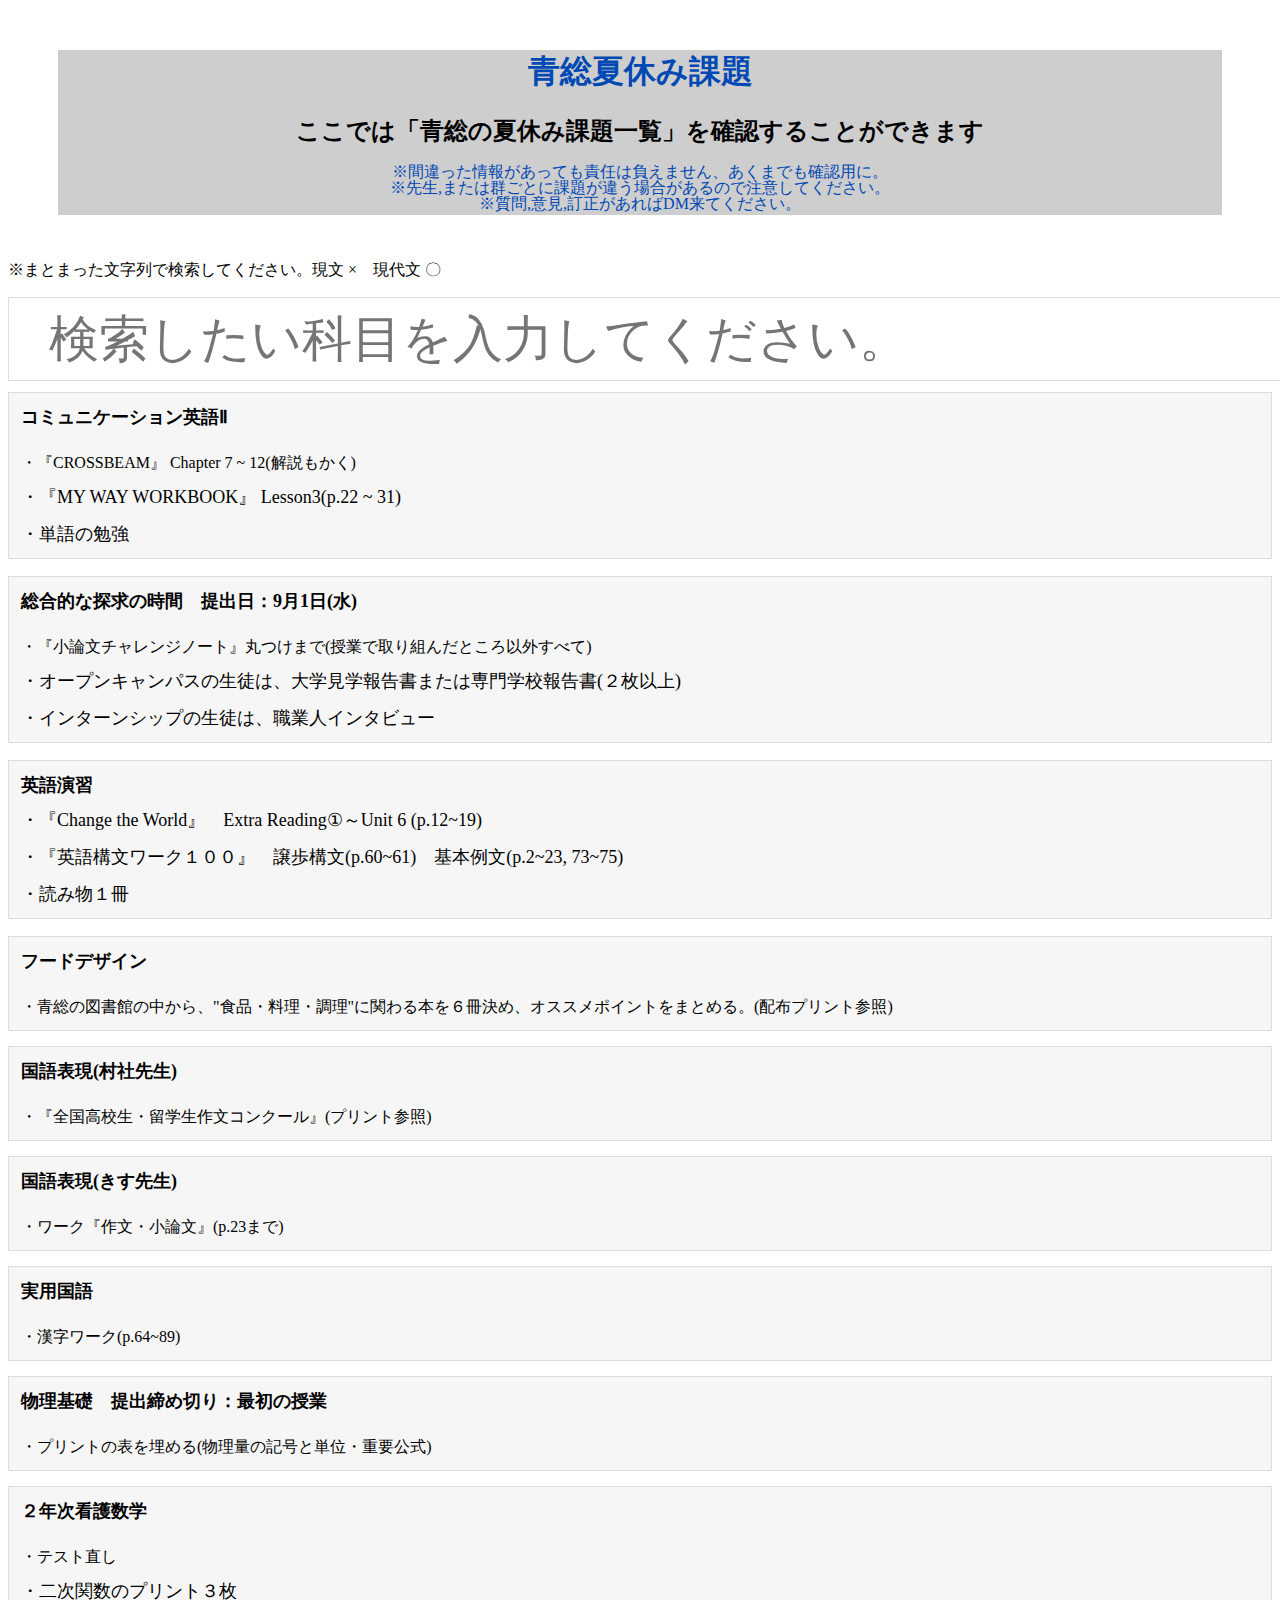
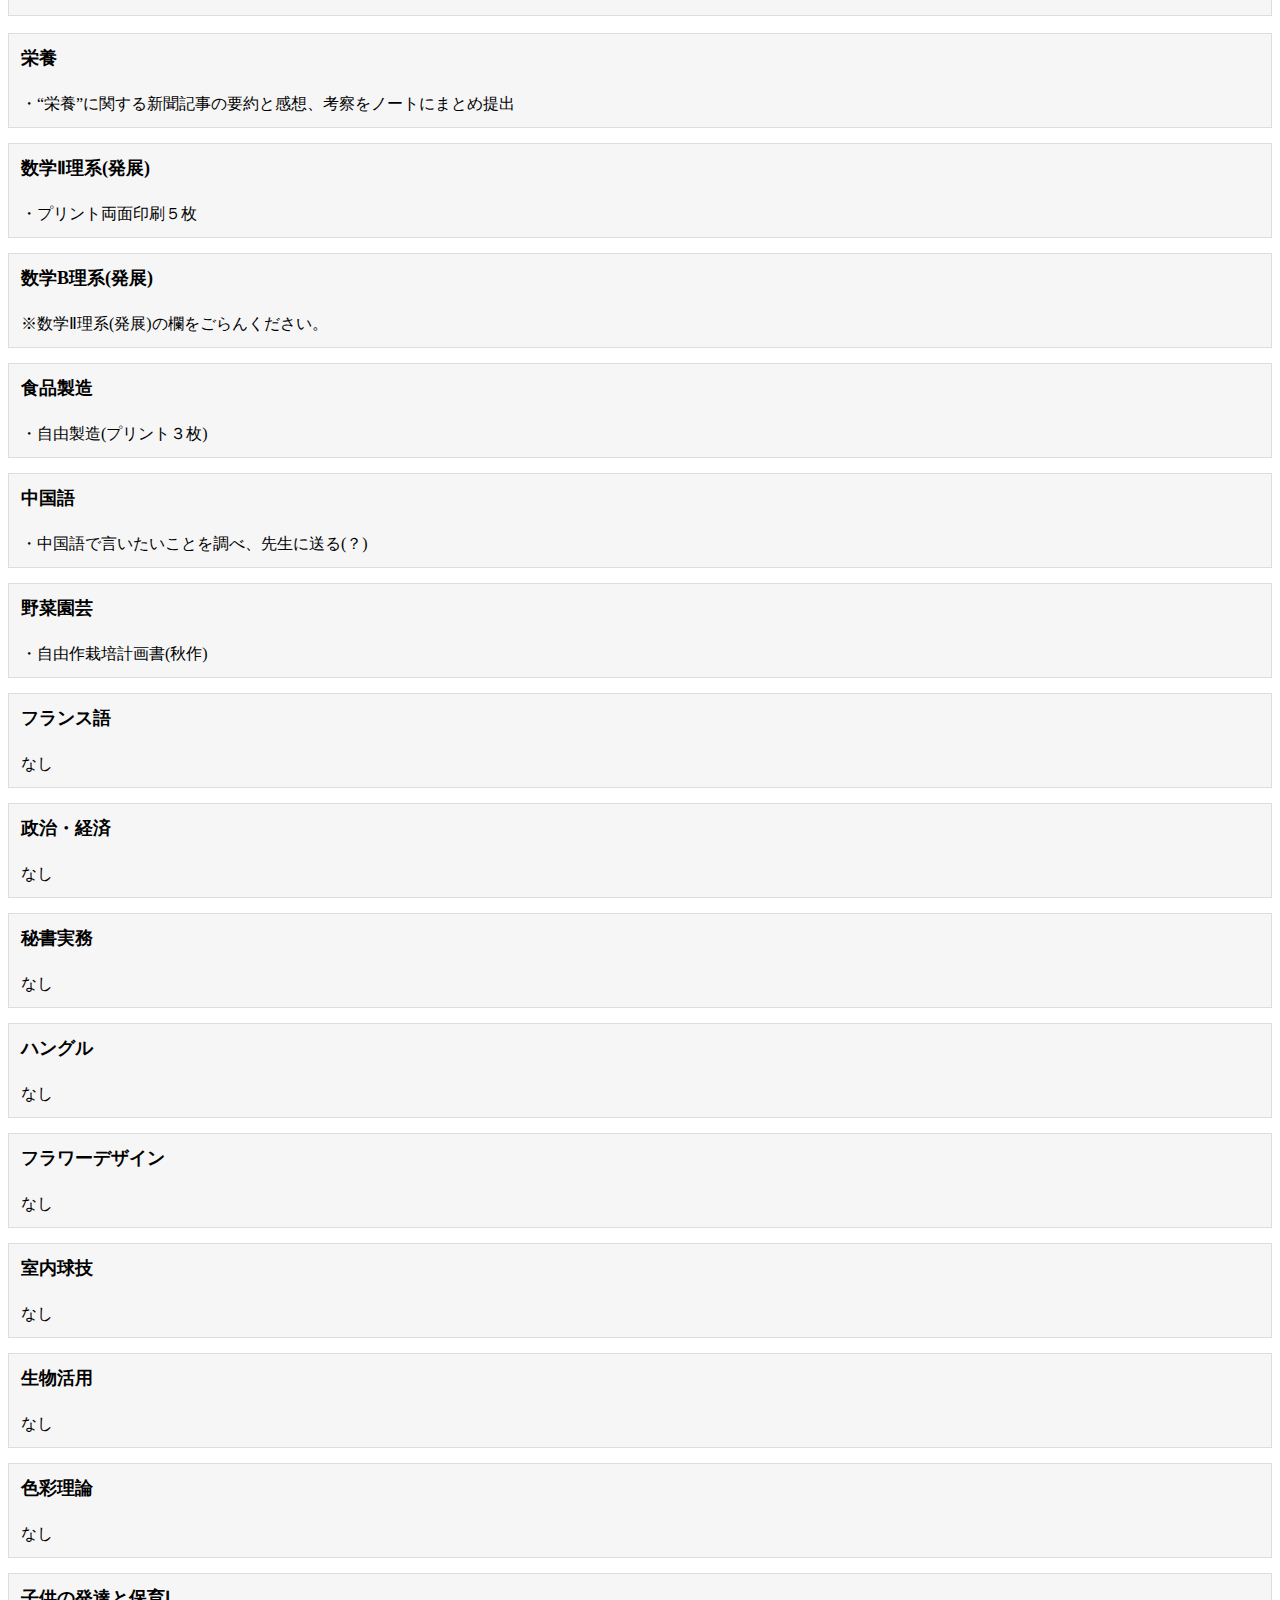
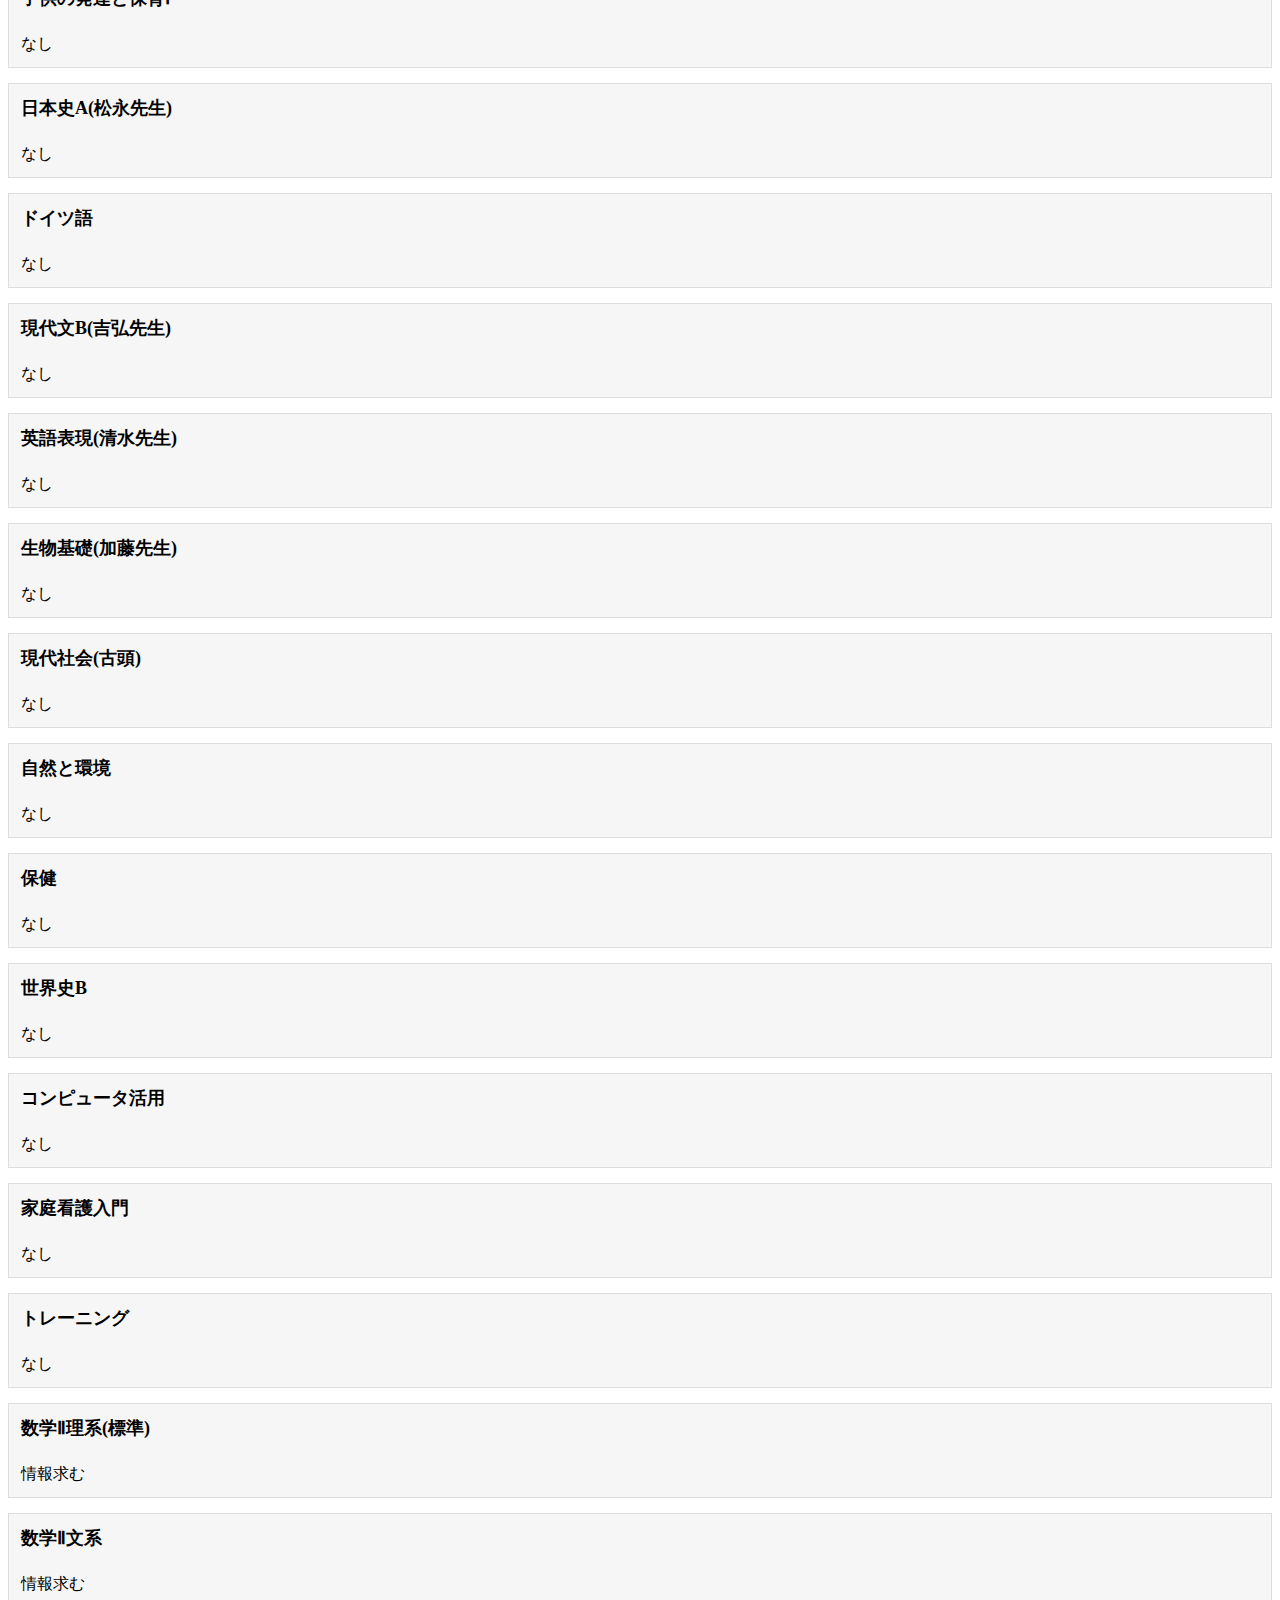
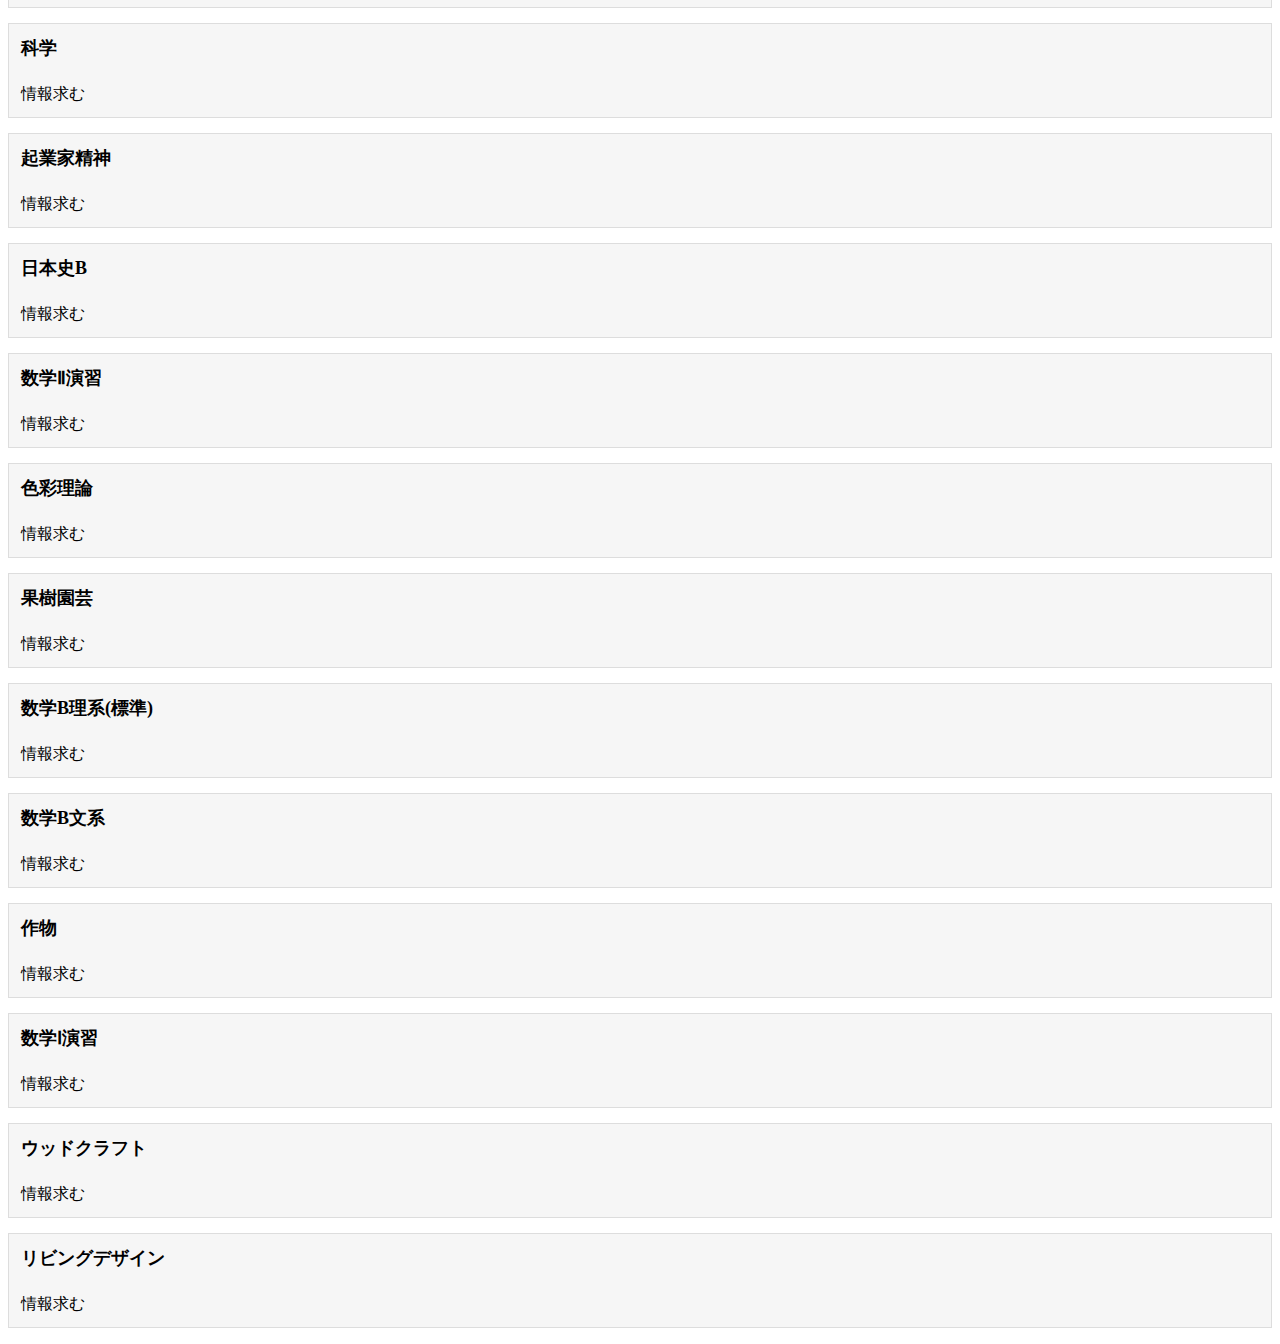
==== commit 98234559: "Update index.html" ====
--- a/index.html
+++ b/index.html
@@ -2,6 +2,9 @@
 <html>
 
   <head>
+
+
+
     <meta charset="utf-8">
     <title>のりすけプログラミング第一弾</title>
     <link rel="stylesheet" href="stylesheet.css">
@@ -9,13 +12,15 @@
 
 
     <!-- Global site tag (gtag.js) - Google Analytics -->
-<script async src="https://www.googletagmanager.com/gtag/js?id=G-3B39WQCEPH"></script>
-<script>
-  window.dataLayer = window.dataLayer || [];
-  function gtag(){dataLayer.push(arguments);}
-  gtag('js', new Date());
-
-  gtag('config', 'G-3B39WQCEPH');
+    <script async src="https://www.googletagmanager.com/gtag/js?id=G-3B39WQCEPH"></script>
+    <script>
+      window.dataLayer = window.dataLayer || [];
+      function gtag(){dataLayer.push(arguments);}
+      gtag('js', new Date());
+    
+      gtag('config', 'G-3B39WQCEPH');
+
+
 </script>
 
 
@@ -41,12 +46,12 @@
             <p class="a">・単語の勉強</p>
           </li>
           <li><a href="#">総合的な探求の時間　提出日：9月1日(水)</a>
-            <p>・『小論文チャレンジノート』(授業で取り組んだところ以外すべて)</p>
+            <p>・『小論文チャレンジノート』丸つけまで(授業で取り組んだところ以外すべて)</p>
             <p class="a">・オープンキャンパスの生徒は、大学見学報告書または専門学校報告書(２枚以上)</p>
             <p class="a">・インターンシップの生徒は、職業人インタビュー</p>
           </li>
           <li><a href="#">英語演習</a>
-          　<p class="b">・『Change the World』　Extra Reading①～Unit 16 (p.12~19)</p>
+          　<p class="b">・『Change the World』　Extra Reading①～Unit 6 (p.12~19)</p>
             <p class="a">・『英語構文ワーク１００』　譲歩構文(p.60~61)　基本例文(p.2~23, 73~75)</p>
             <p class="a">・読み物１冊</p>
           </li>
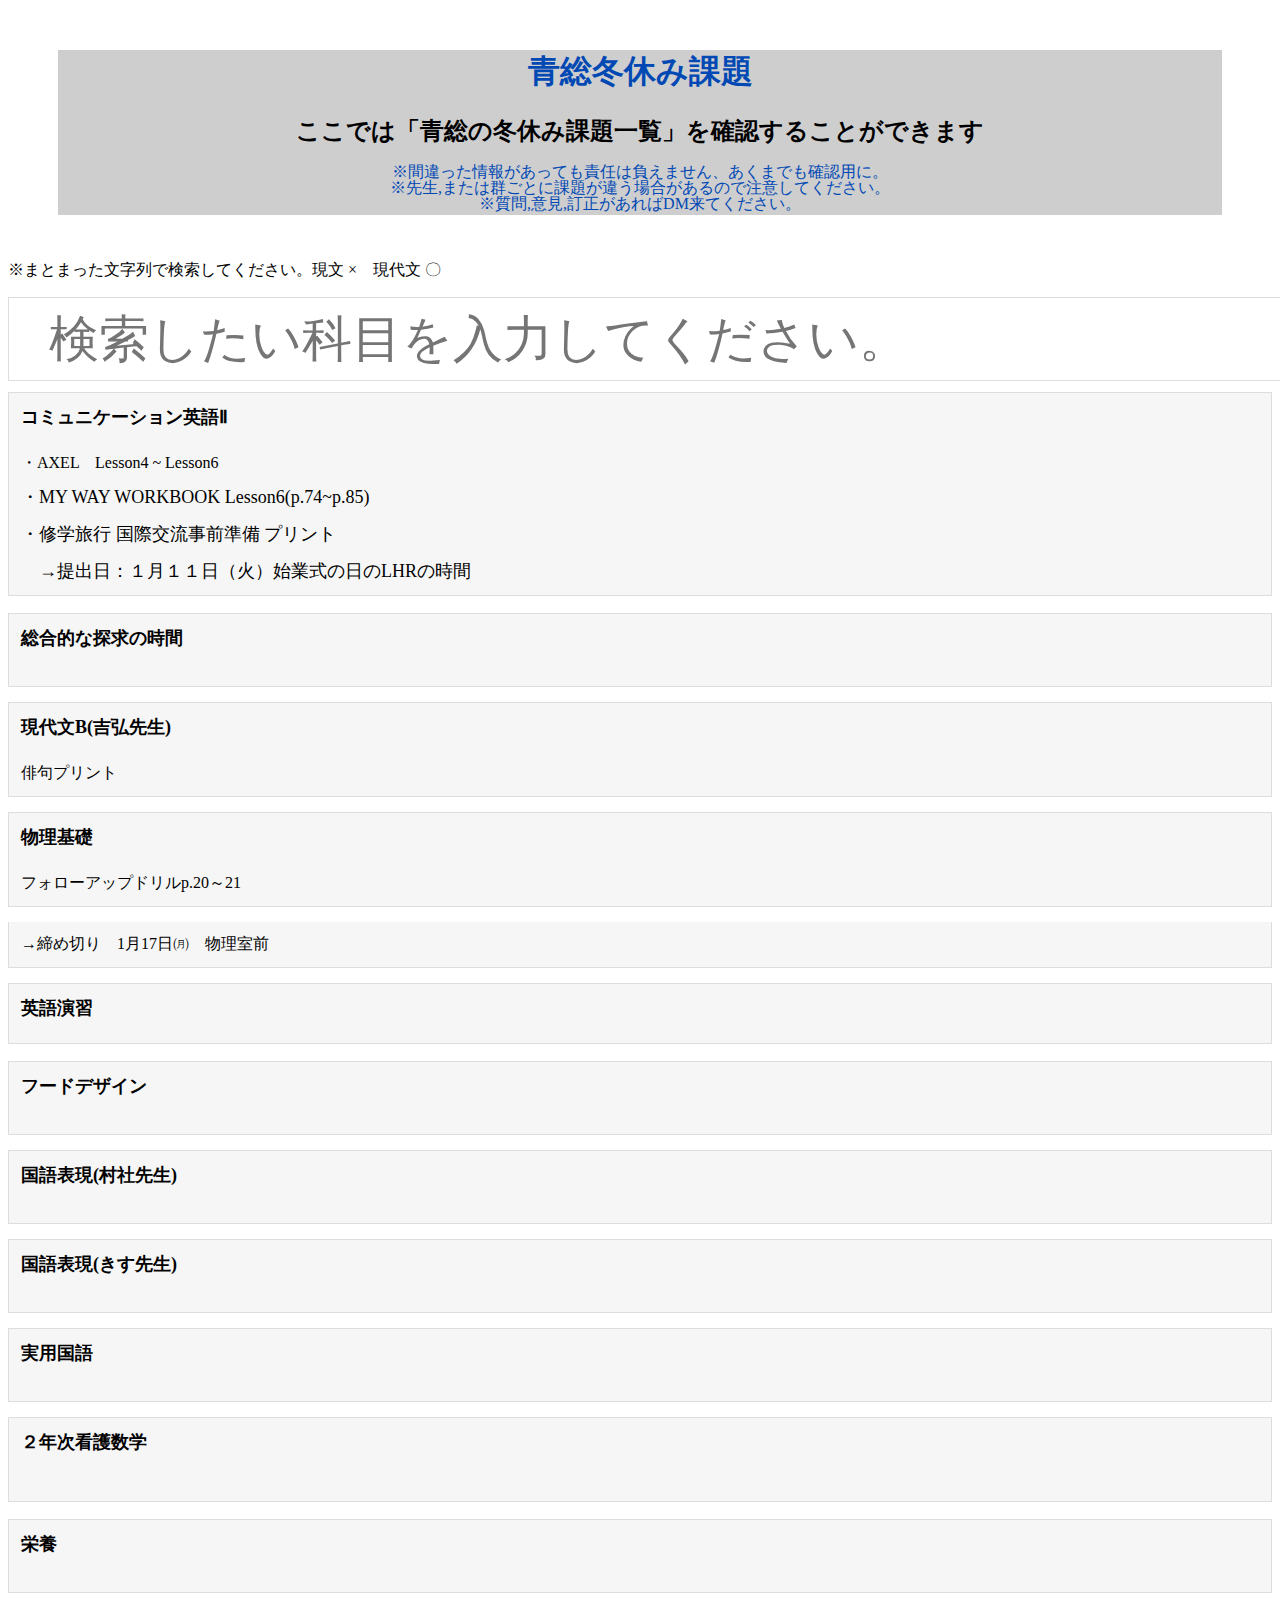
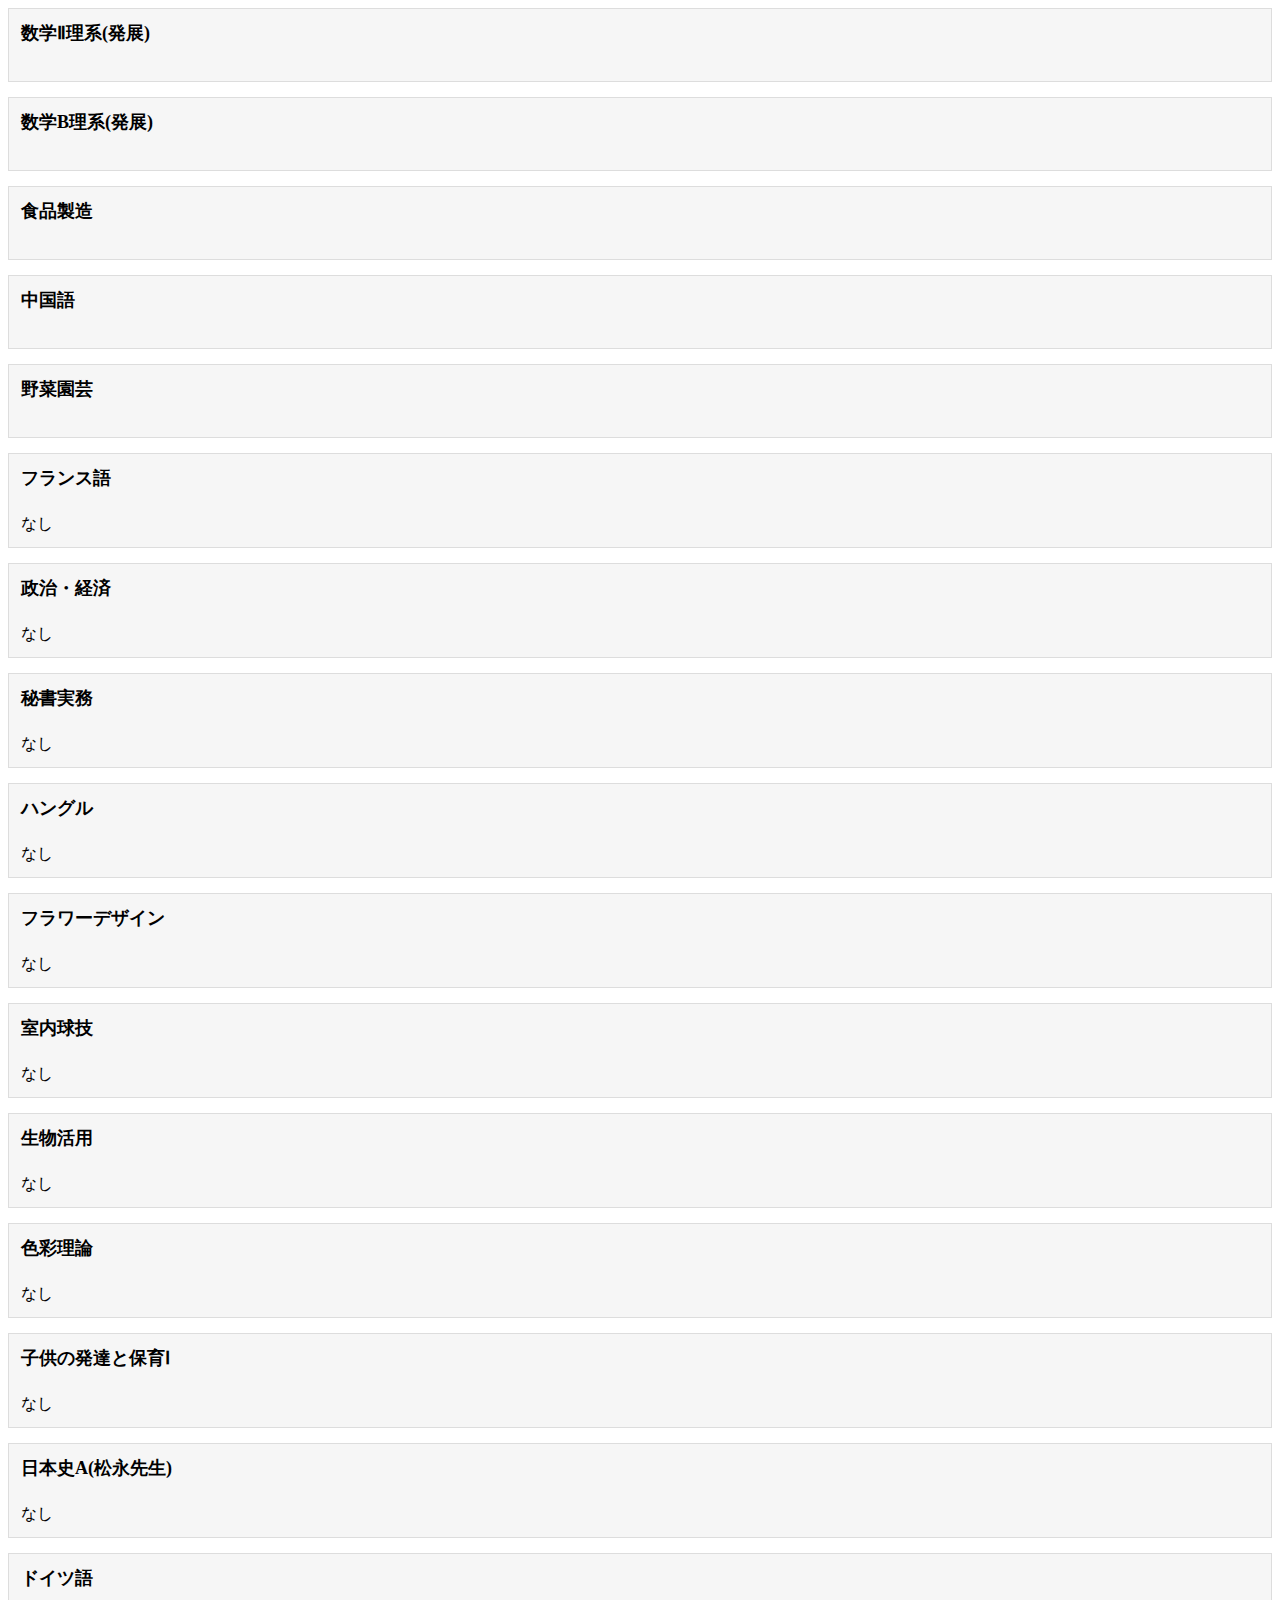
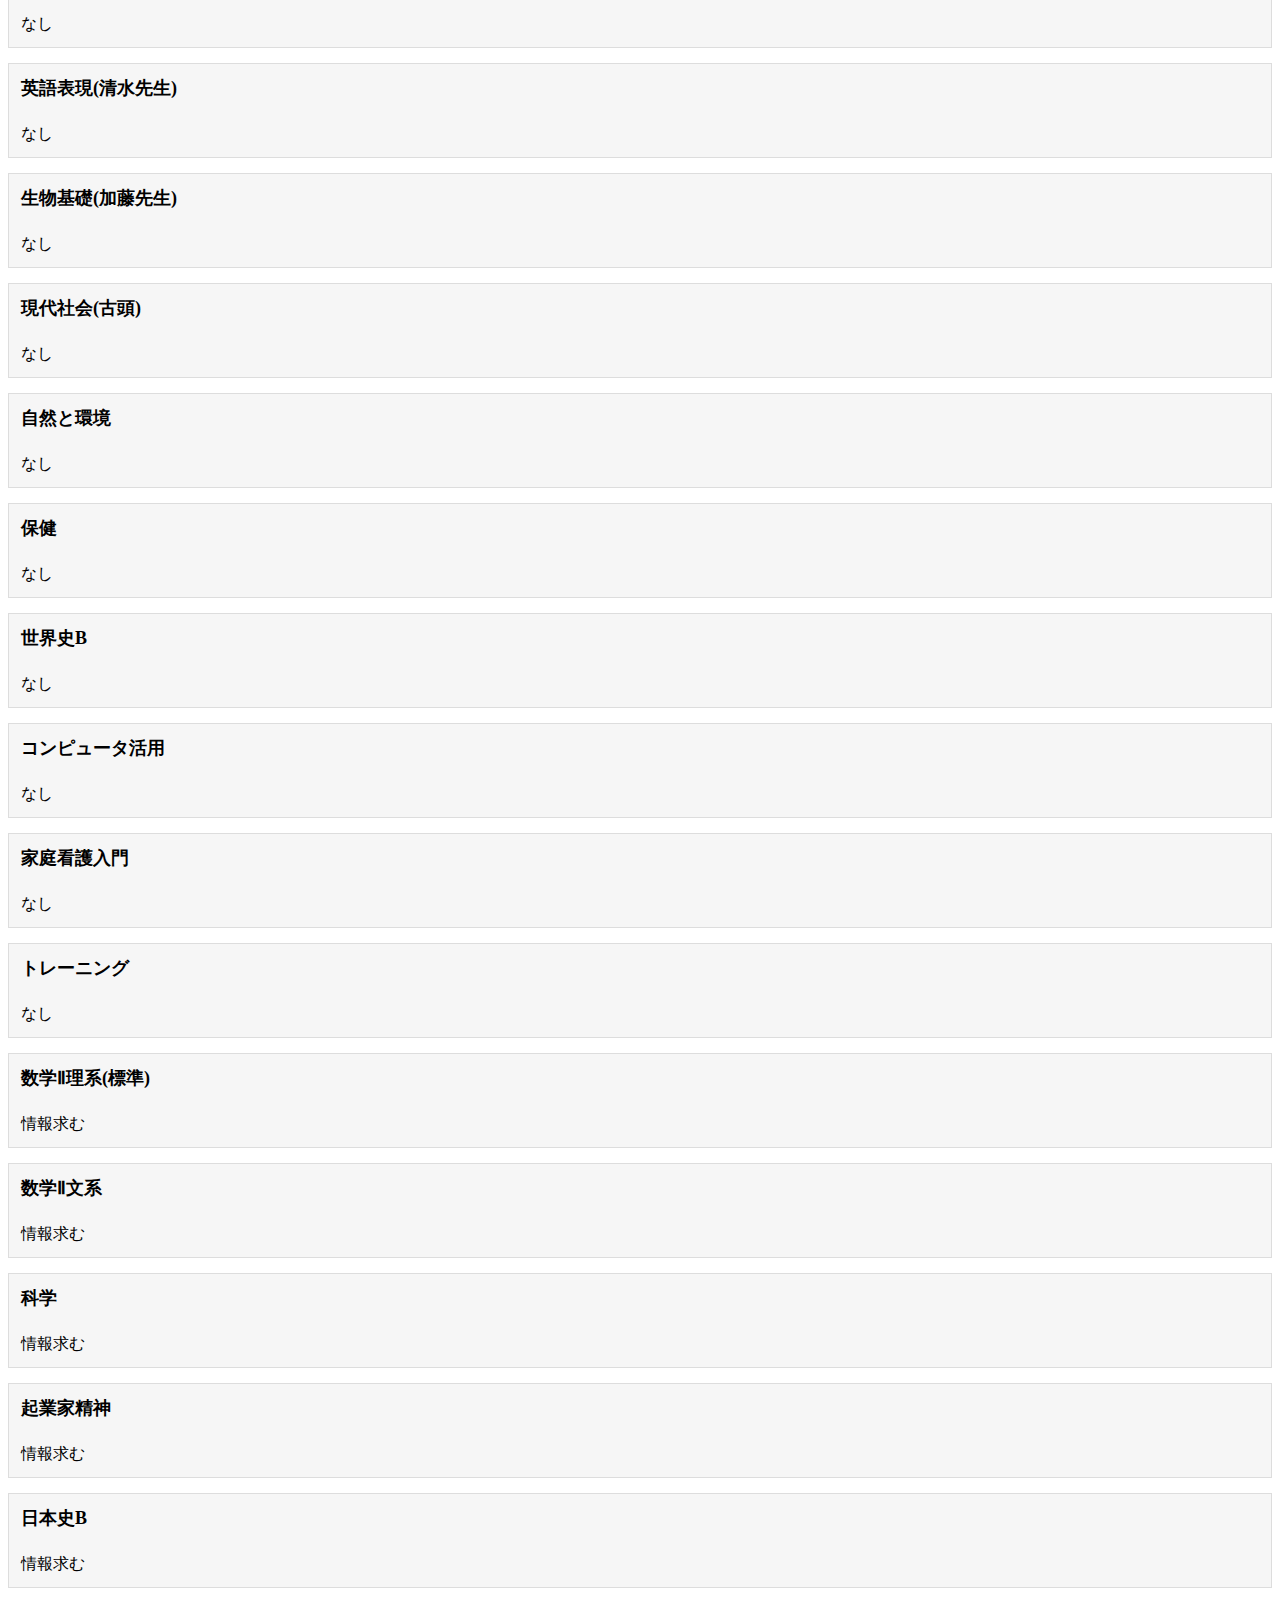
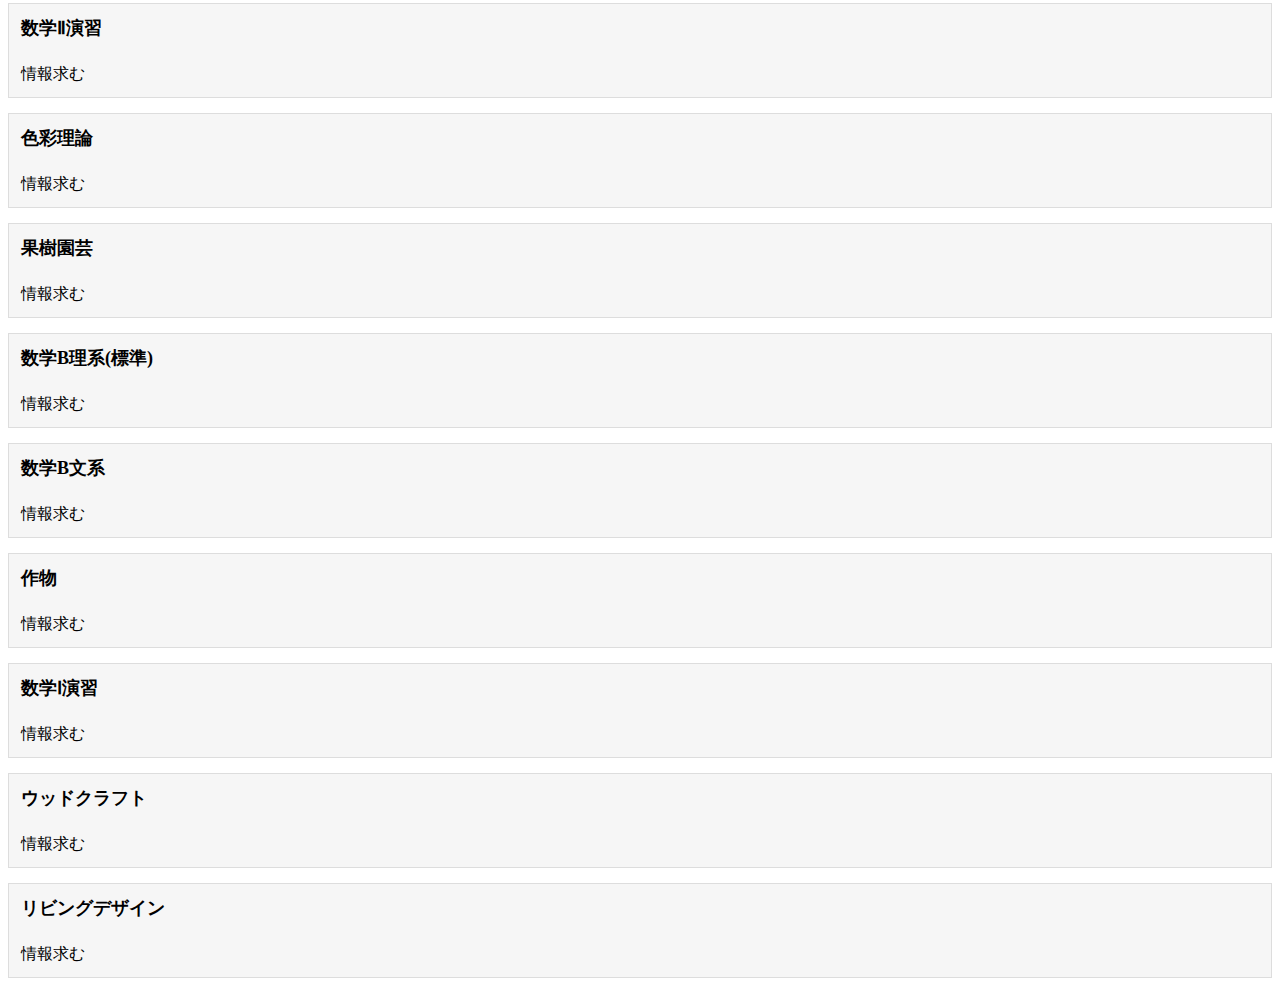
==== commit f3777845: "Update index.html" ====
--- a/index.html
+++ b/index.html
@@ -6,7 +6,7 @@
 
 
     <meta charset="utf-8">
-    <title>のりすけプログラミング第一弾</title>
+    <title>のりすけプログラミング第二弾</title>
     <link rel="stylesheet" href="stylesheet.css">
     <script src="script.js" defer></script>
 
@@ -28,8 +28,8 @@
 
   <body>
     <div class="header">
-      <h1>青総夏休み課題</h1>
-      <h2>ここでは「青総の夏休み課題一覧」を確認することができます</h2>
+      <h1>青総冬休み課題</h1>
+      <h2>ここでは「青総の冬休み課題一覧」を確認することができます</h2>
       <p class="text">※間違った情報があっても責任は負えません、あくまでも確認用に。</p>
       <p class="text">※先生,または群ごとに課題が違う場合があるので注意してください。</p>
       <p class="text">※質問,意見,訂正があればDM来てください。</p>
@@ -41,56 +41,57 @@
       <input type="text" id="myInput" onkeyup="myFunction()" placeholder="検索したい科目を入力してください。">
         <ul id="myUL">
           <li><a href="#">コミュニケーション英語Ⅱ</a>
-            <p>・『CROSSBEAM』  Chapter 7 ~ 12(解説もかく)</p>
-            <p class="a">・『MY WAY WORKBOOK』  Lesson3(p.22 ~ 31)</p>
-            <p class="a">・単語の勉強</p>
-          </li>
-          <li><a href="#">総合的な探求の時間　提出日：9月1日(水)</a>
-            <p>・『小論文チャレンジノート』丸つけまで(授業で取り組んだところ以外すべて)</p>
-            <p class="a">・オープンキャンパスの生徒は、大学見学報告書または専門学校報告書(２枚以上)</p>
-            <p class="a">・インターンシップの生徒は、職業人インタビュー</p>
+            <p>・AXEL　Lesson4 ~ Lesson6</p>
+            <p class="a">・MY WAY WORKBOOK Lesson6(p.74~p.85)</p>
+            <p class="a">・修学旅行 国際交流事前準備 プリント</p>
+            <p class="a">　→提出日：１月１１日（火）始業式の日のLHRの時間</p>
+          </li>
+          <li><a href="#">総合的な探求の時間</a>
+            <p></p>
+          </li>
+          <li><a href="#">現代文B(吉弘先生)</a>
+            <p>俳句プリント</p>
+          </li>
+          <li><a href="#">物理基礎</a>
+            <p>フォローアップドリルp.20～21</p>
+            <p>→締め切り　1月17日㈪　物理室前</p>
           </li>
           <li><a href="#">英語演習</a>
-          　<p class="b">・『Change the World』　Extra Reading①～Unit 6 (p.12~19)</p>
-            <p class="a">・『英語構文ワーク１００』　譲歩構文(p.60~61)　基本例文(p.2~23, 73~75)</p>
-            <p class="a">・読み物１冊</p>
+          　<p class="b"></p>
           </li>
           <li><a href="#">フードデザイン</a>
-            <p>・青総の図書館の中から、"食品・料理・調理"に関わる本を６冊決め、オススメポイントをまとめる。(配布プリント参照)</p>
+            <p></p>
           </li>
           <li><a href="#">国語表現(村社先生)</a>
-            <p>・『全国高校生・留学生作文コンクール』(プリント参照)</p>
+            <p></p>
           </li>
           <li><a href="#">国語表現(きす先生)</a>
-            <p>・ワーク『作文・小論文』(p.23まで)</p>
+            <p></p>
           </li>
           <li><a href="#">実用国語</a>
-            <p>・漢字ワーク(p.64~89)</p>
-          </li>
-          <li><a href="#">物理基礎　提出締め切り：最初の授業</a>
-            <p>・プリントの表を埋める(物理量の記号と単位・重要公式)</p>
+            <p></p>
           </li>
           <li><a href="#">２年次看護数学</a>
-            <p>・テスト直し</p>
-            <p class="a">・二次関数のプリント３枚</p>
+            <p></p>
+            <p class="a"></p>
           </li>
           <li><a href="#">栄養</a>
-            <p>・“栄養”に関する新聞記事の要約と感想、考察をノートにまとめ提出</p>
+            <p></p>
           </li>
           <li><a href="#">数学Ⅱ理系(発展)</a>
-            <p>・プリント両面印刷５枚</p>
+            <p></p>
           </li>
           <li><a href="#">数学B理系(発展)</a>
-            <p>※数学Ⅱ理系(発展)の欄をごらんください。</p>
+            <p></p>
           </li>
           <li><a href="#">食品製造</a>
-            <p>・自由製造(プリント３枚)</p>
+            <p></p>
           </li>
           <li><a href="#">中国語</a>
-            <p>・中国語で言いたいことを調べ、先生に送る(？)</p>
+            <p></p>
           </li>
           <li><a href="#">野菜園芸</a>
-            <p>・自由作栽培計画書(秋作)</p>
+            <p></p>
           </li>
           <li><a href="#">フランス語</a>
             <p>なし</p>
@@ -123,9 +124,6 @@
             <p>なし</p>
           </li>
           <li><a href="#">ドイツ語</a>
-            <p>なし</p>
-          </li>
-          <li><a href="#">現代文B(吉弘先生)</a>
             <p>なし</p>
           </li>
           <li><a href="#">英語表現(清水先生)</a>
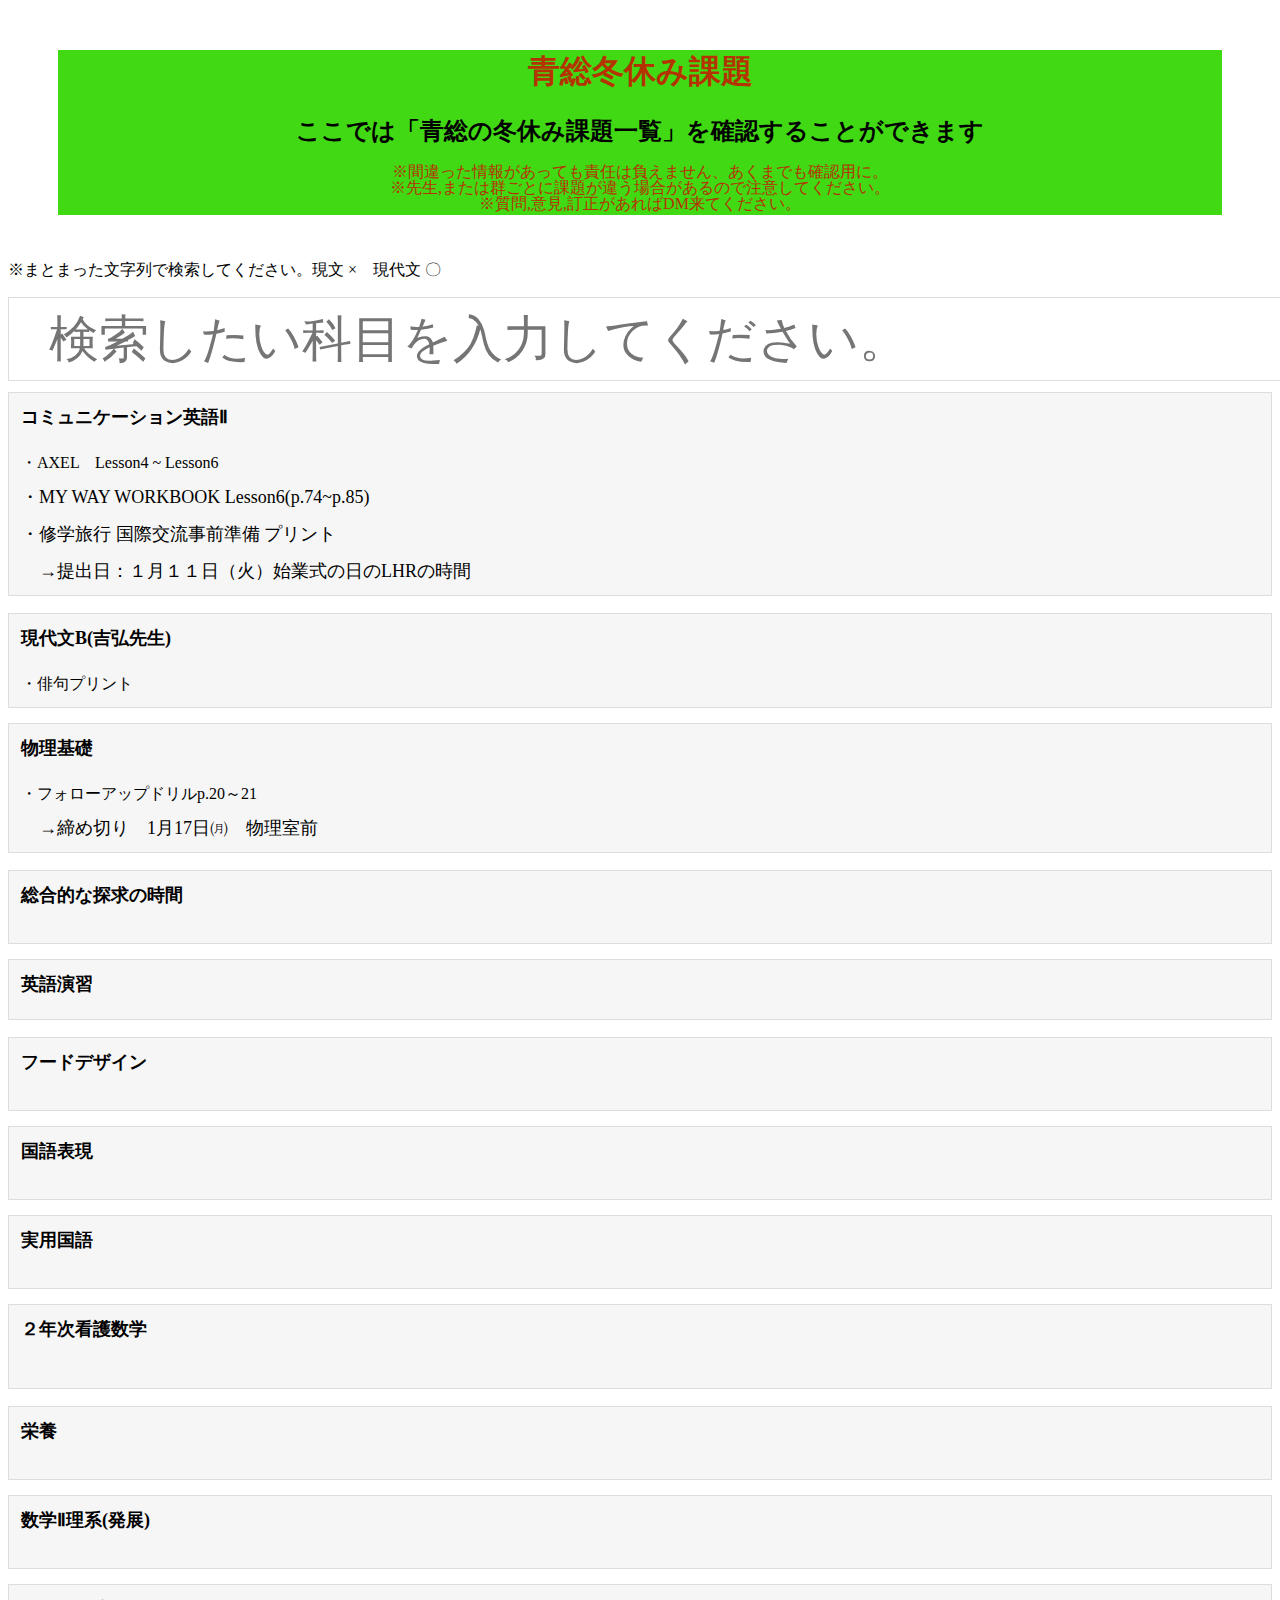
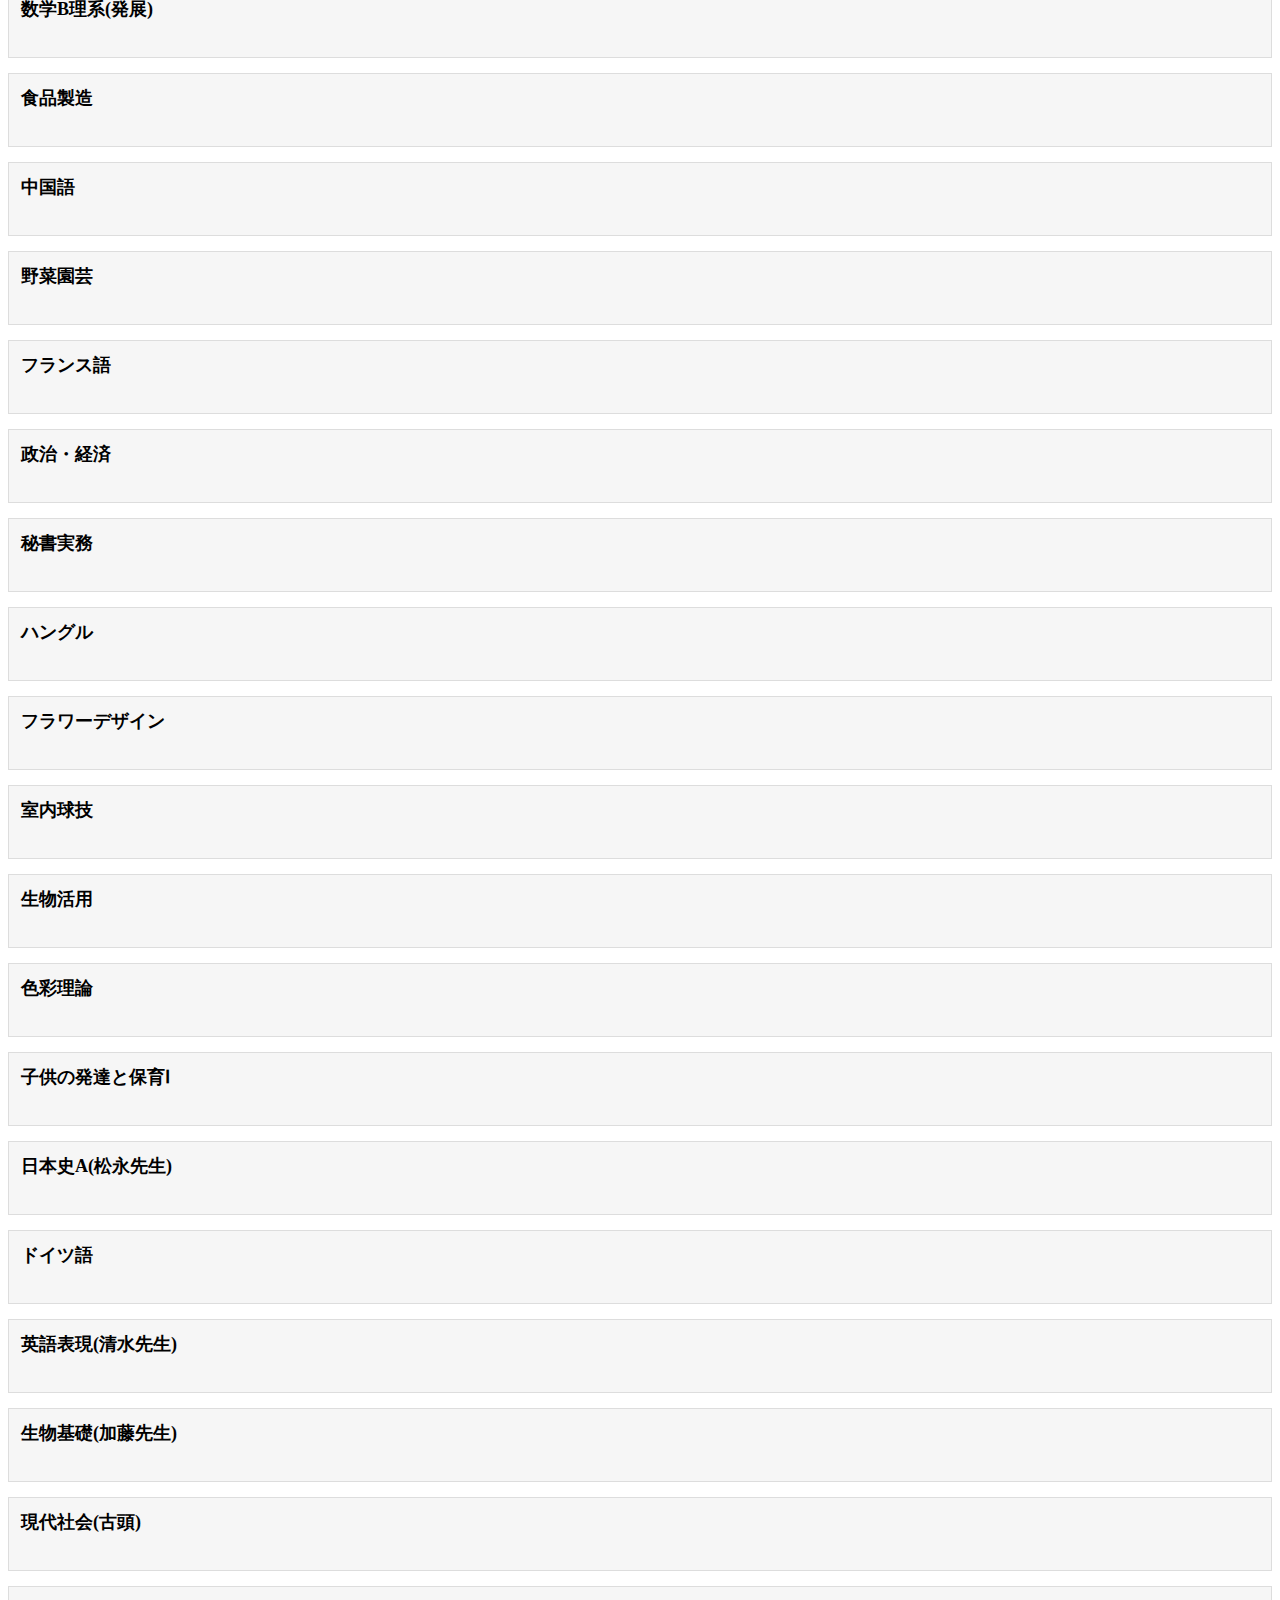
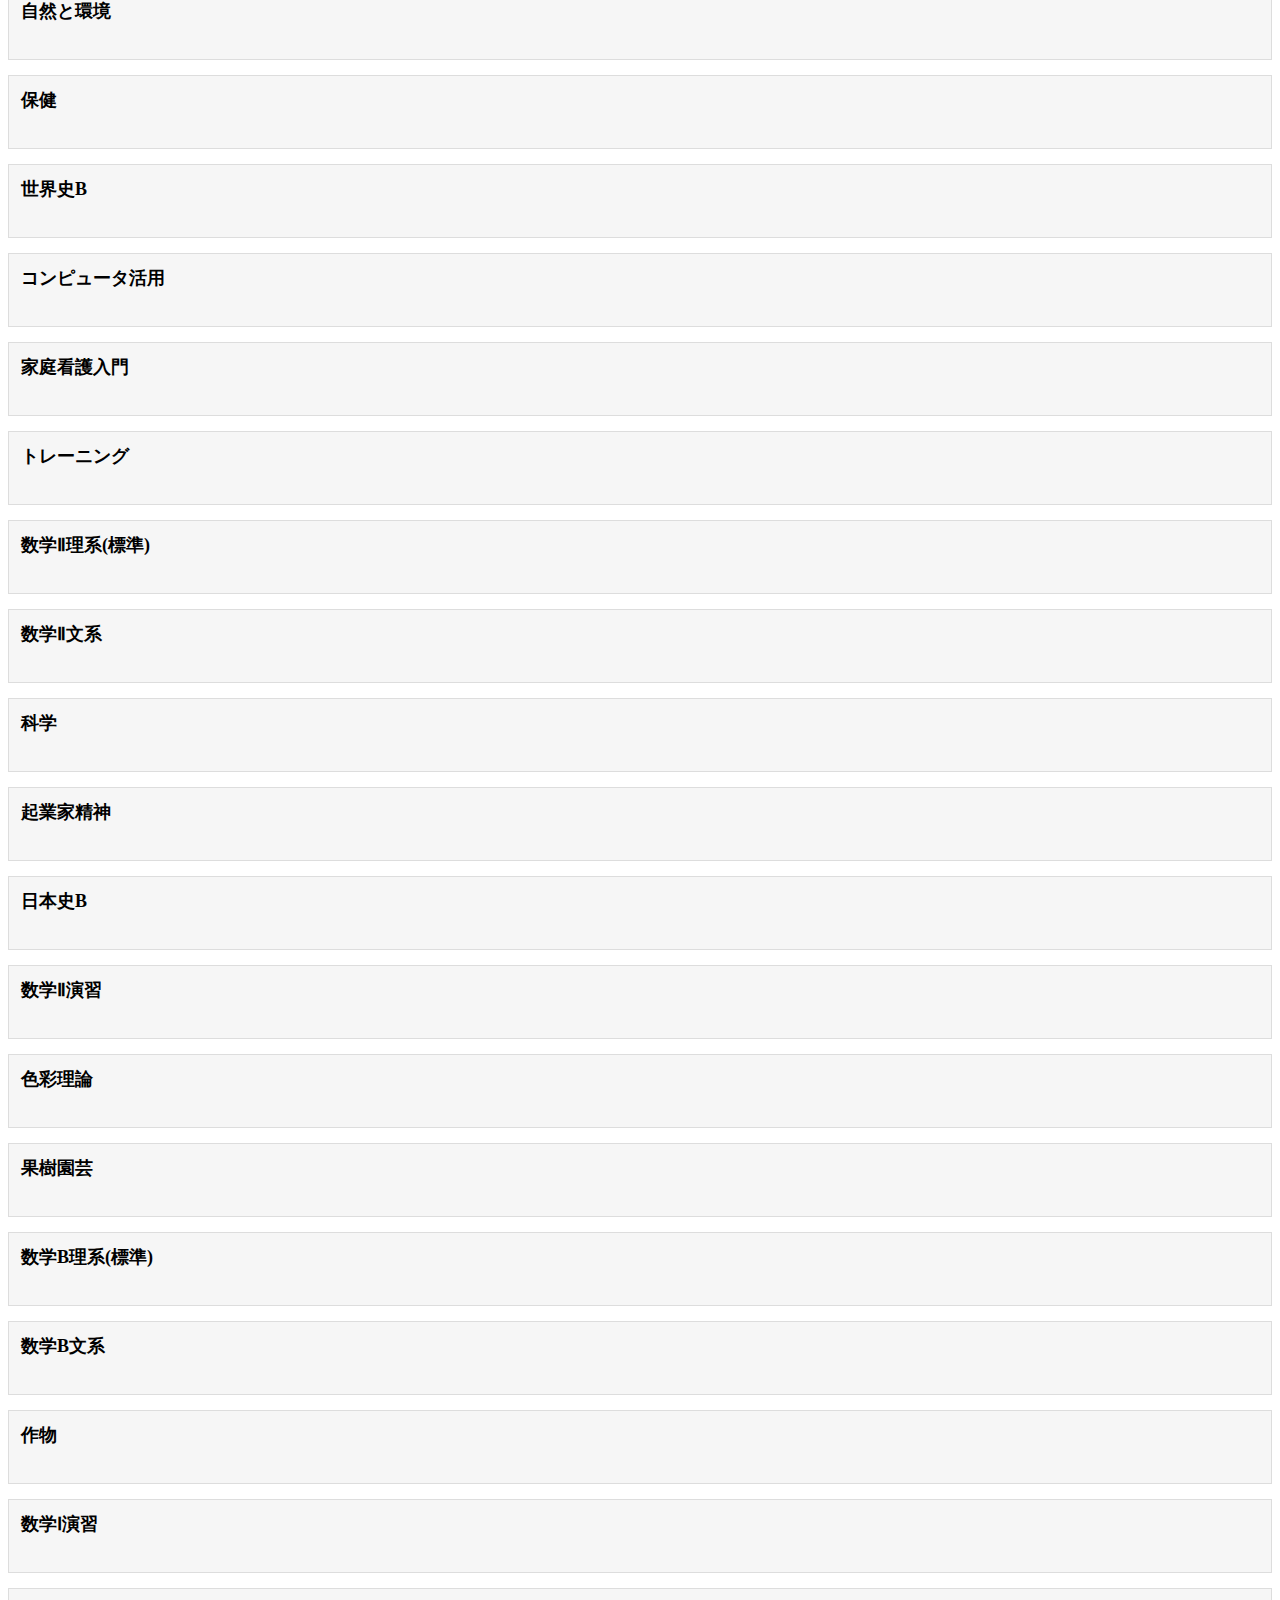
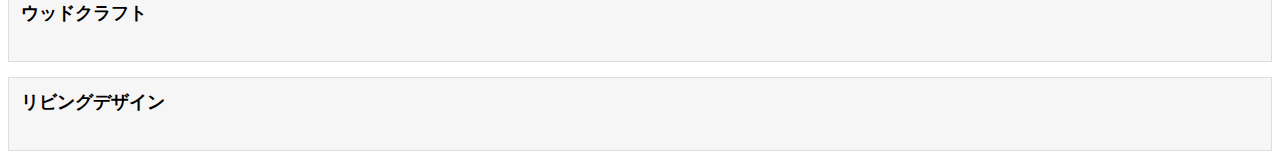
==== commit 139588a4: "Update index.html" ====
--- a/index.html
+++ b/index.html
@@ -46,15 +46,15 @@
             <p class="a">・修学旅行 国際交流事前準備 プリント</p>
             <p class="a">　→提出日：１月１１日（火）始業式の日のLHRの時間</p>
           </li>
+          <li><a href="#">現代文B(吉弘先生)</a>
+            <p>・俳句プリント</p>
+          </li>
+          <li><a href="#">物理基礎</a>
+            <p>・フォローアップドリルp.20～21</p>
+            <p class="a">　→締め切り　1月17日㈪　物理室前</p>
+          </li>
           <li><a href="#">総合的な探求の時間</a>
             <p></p>
-          </li>
-          <li><a href="#">現代文B(吉弘先生)</a>
-            <p>俳句プリント</p>
-          </li>
-          <li><a href="#">物理基礎</a>
-            <p>フォローアップドリルp.20～21</p>
-            <p>→締め切り　1月17日㈪　物理室前</p>
           </li>
           <li><a href="#">英語演習</a>
           　<p class="b"></p>
@@ -62,10 +62,7 @@
           <li><a href="#">フードデザイン</a>
             <p></p>
           </li>
-          <li><a href="#">国語表現(村社先生)</a>
-            <p></p>
-          </li>
-          <li><a href="#">国語表現(きす先生)</a>
+          <li><a href="#">国語表現</a>
             <p></p>
           </li>
           <li><a href="#">実用国語</a>
@@ -94,106 +91,106 @@
             <p></p>
           </li>
           <li><a href="#">フランス語</a>
-            <p>なし</p>
+            <p></p>
           </li>
           <li><a href="#">政治・経済</a>
-            <p>なし</p>
+            <p></p>
           </li>
           <li><a href="#">秘書実務</a>
-            <p>なし</p>
+            <p></p>
           </li>
           <li><a href="#">ハングル</a>
-            <p>なし</p>
+            <p></p>
           </li>
           <li><a href="#">フラワーデザイン</a>
-            <p>なし</p>
+            <p></p>
           </li>
           <li><a href="#">室内球技</a>
-            <p>なし</p>
+            <p></p>
           </li>
           <li><a href="#">生物活用</a>
-            <p>なし</p>
+            <p></p>
           </li>
           <li><a href="#">色彩理論</a>
-            <p>なし</p>
+            <p></p>
           </li>
           <li><a href="#">子供の発達と保育Ⅰ</a>
-            <p>なし</p>
+            <p></p>
           </li>
           <li><a href="#">日本史A(松永先生)</a>
-            <p>なし</p>
+            <p></p>
           </li>
           <li><a href="#">ドイツ語</a>
-            <p>なし</p>
+            <p></p>
           </li>
           <li><a href="#">英語表現(清水先生)</a>
-            <p>なし</p>
+            <p></p>
           </li>
           <li><a href="#">生物基礎(加藤先生)</a>
-            <p>なし</p>
+            <p></p>
           </li>
           <li><a href="#">現代社会(古頭)</a>
-            <p>なし</p>
+            <p></p>
           </li>
           <li><a href="#">自然と環境</a>
-            <p>なし</p>
+            <p></p>
           </li>
           <li><a href="#">保健</a>
-            <p>なし</p>
+            <p></p>
           </li>
           <li><a href="#">世界史B</a>
-            <p>なし</p>
+            <p></p>
           </li>
           <li><a href="#">コンピュータ活用</a>
-            <p>なし</p>
+            <p></p>
           </li>
           <li><a href="#">家庭看護入門</a>
-            <p>なし</p>
+            <p></p>
           </li>
           <li><a href="#">トレーニング</a>
-            <p>なし</p>
+            <p></p>
           </li>
           <li><a href="#">数学Ⅱ理系(標準)</a>
-            <p>情報求む</p>
+            <p></p>
           </li>
           <li><a href="#">数学Ⅱ文系</a>
-            <p>情報求む</p>
+            <p></p>
           </li>
           <li><a href="#">科学</a>
-            <p>情報求む</p>
+            <p></p>
           </li>
           <li><a href="#">起業家精神</a>
-            <p>情報求む</p>
+            <p></p>
           </li>
           <li><a href="#">日本史B</a>
-            <p>情報求む</p>
+            <p></p>
           </li>
           <li><a href="#">数学Ⅱ演習</a>
-            <p>情報求む</p>
+            <p></p>
           </li>
           <li><a href="#">色彩理論</a>
-            <p>情報求む</p>
+            <p></p>
           </li>
           <li><a href="#">果樹園芸</a>
-            <p>情報求む</p>
+            <p></p>
           </li>
           <li><a href="#">数学B理系(標準)</a>
-            <p>情報求む</p>
+            <p></p>
           </li>
           <li><a href="#">数学B文系</a>
-            <p>情報求む</p>
+            <p></p>
           </li>
           <li><a href="#">作物</a>
-            <p>情報求む</p>
+            <p></p>
           </li>
           <li><a href="#">数学Ⅰ演習</a>
-            <p>情報求む</p>
+            <p></p>
           </li>
           <li><a href="#">ウッドクラフト</a>
-            <p>情報求む</p>
+            <p></p>
           </li>
           <li><a href="#">リビングデザイン</a>
-            <p>情報求む</p>
+            <p></p>
           </li>
         </ul>
 
--- a/stylesheet.css
+++ b/stylesheet.css
@@ -1,8 +1,8 @@
 .header {
-  color: #0048b4;
+  color: #b43300;
   text-align: center;
   margin: 50px;
-  background-color:rgb(206, 206, 206);
+  background-color:rgb(65, 216, 20);
 }
 .header h2 {
   color: rgb(0, 0, 0)
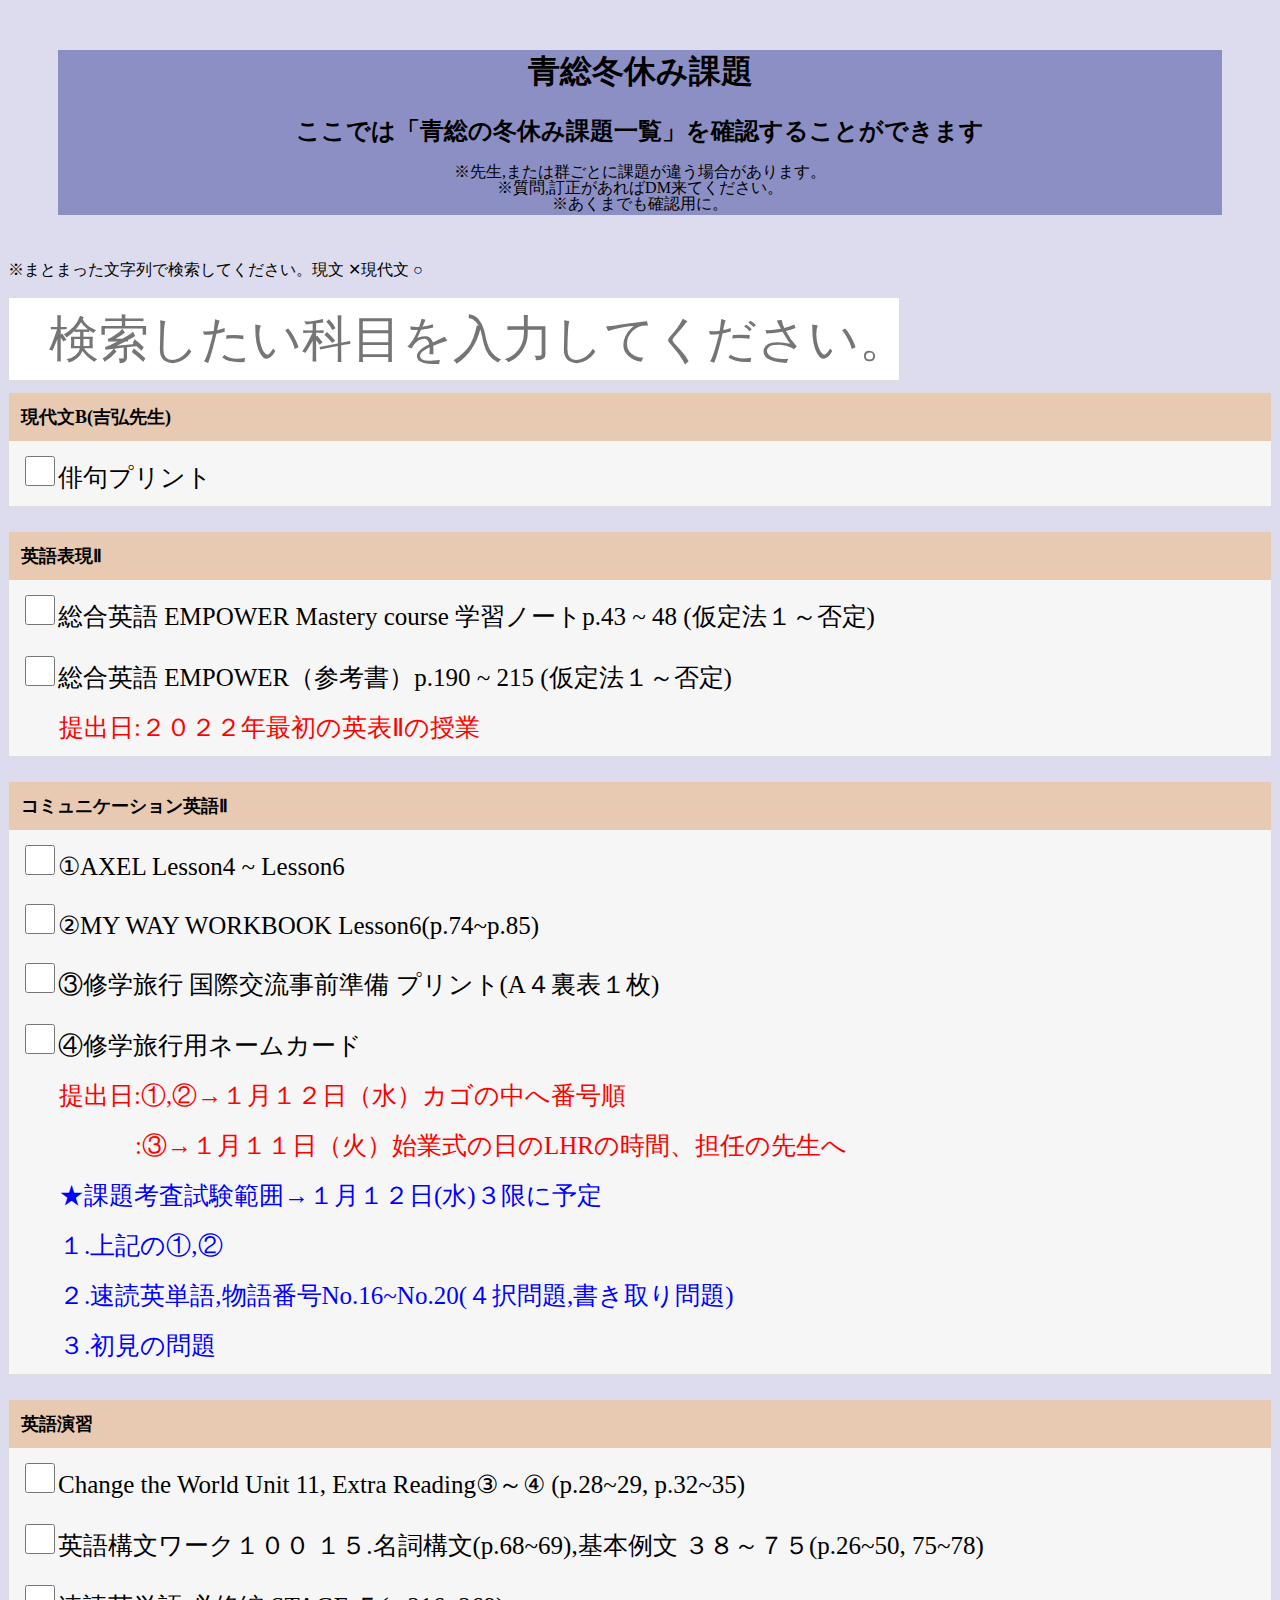
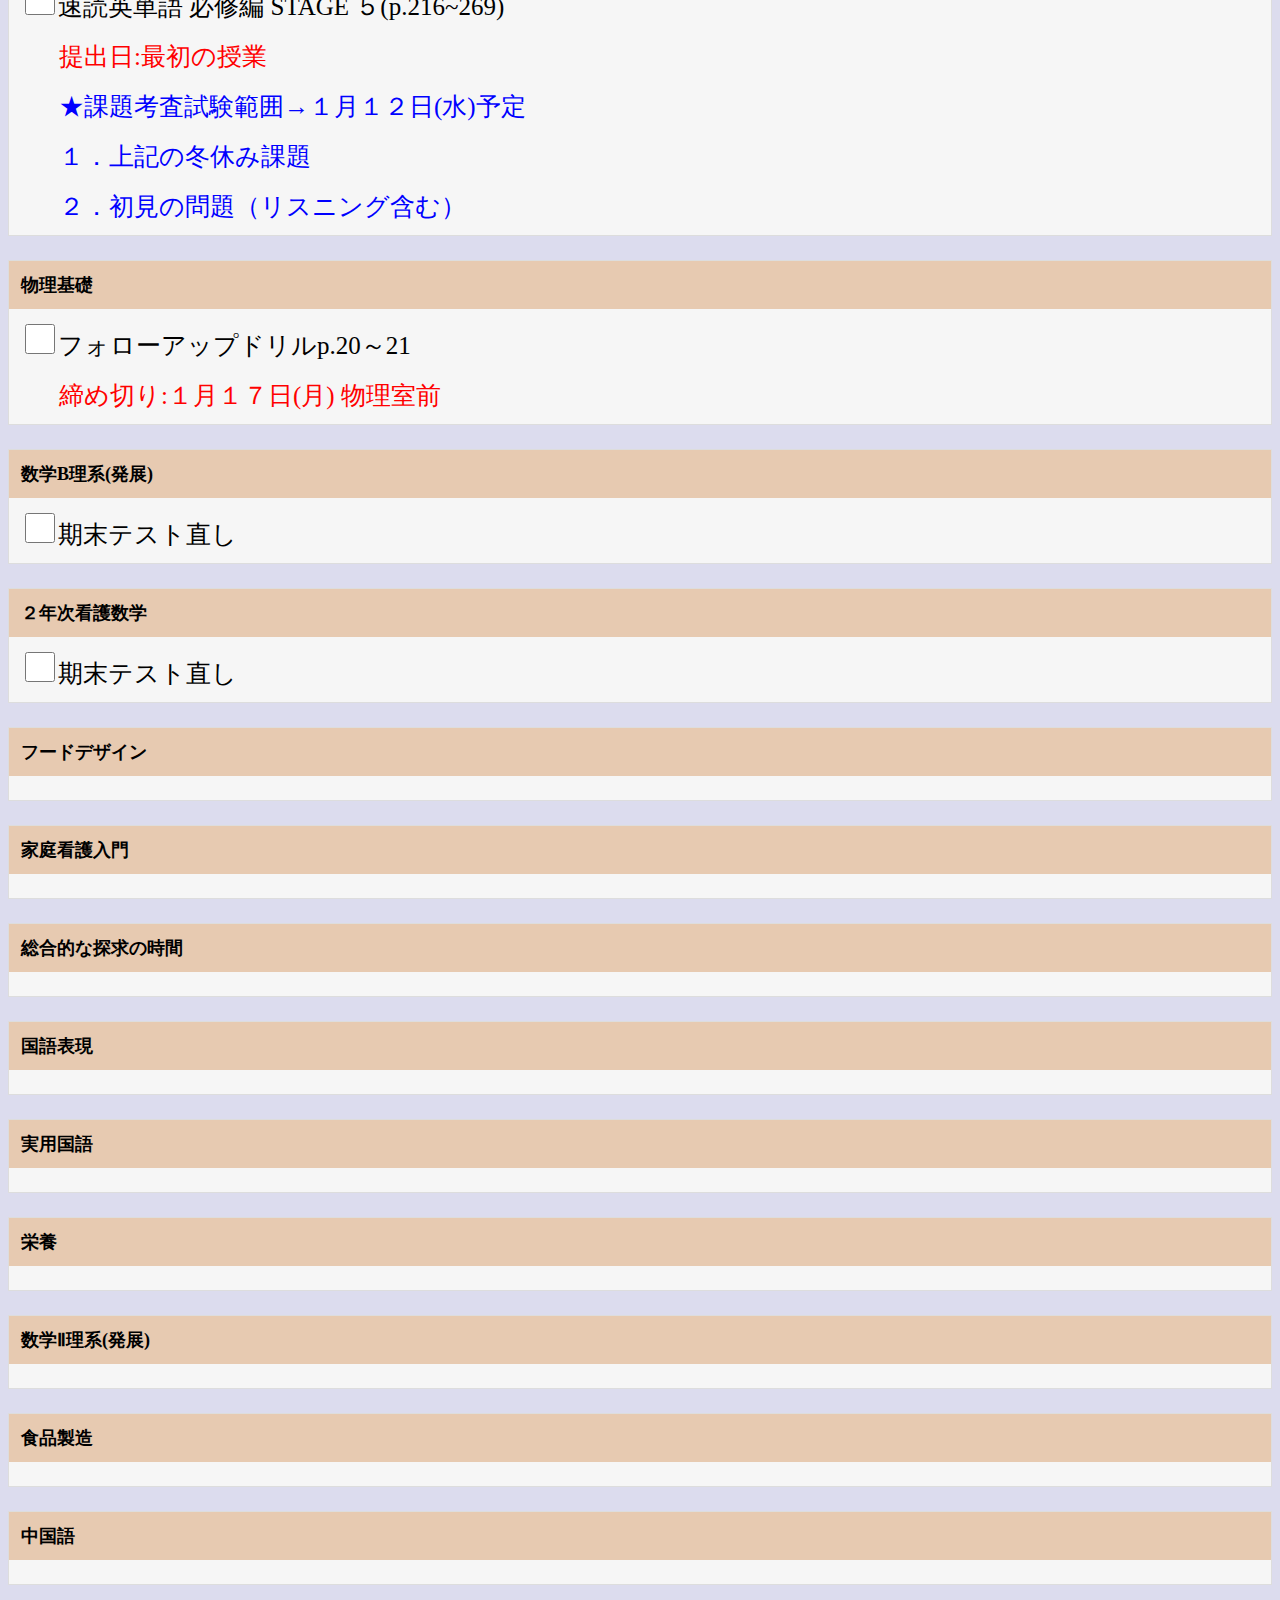
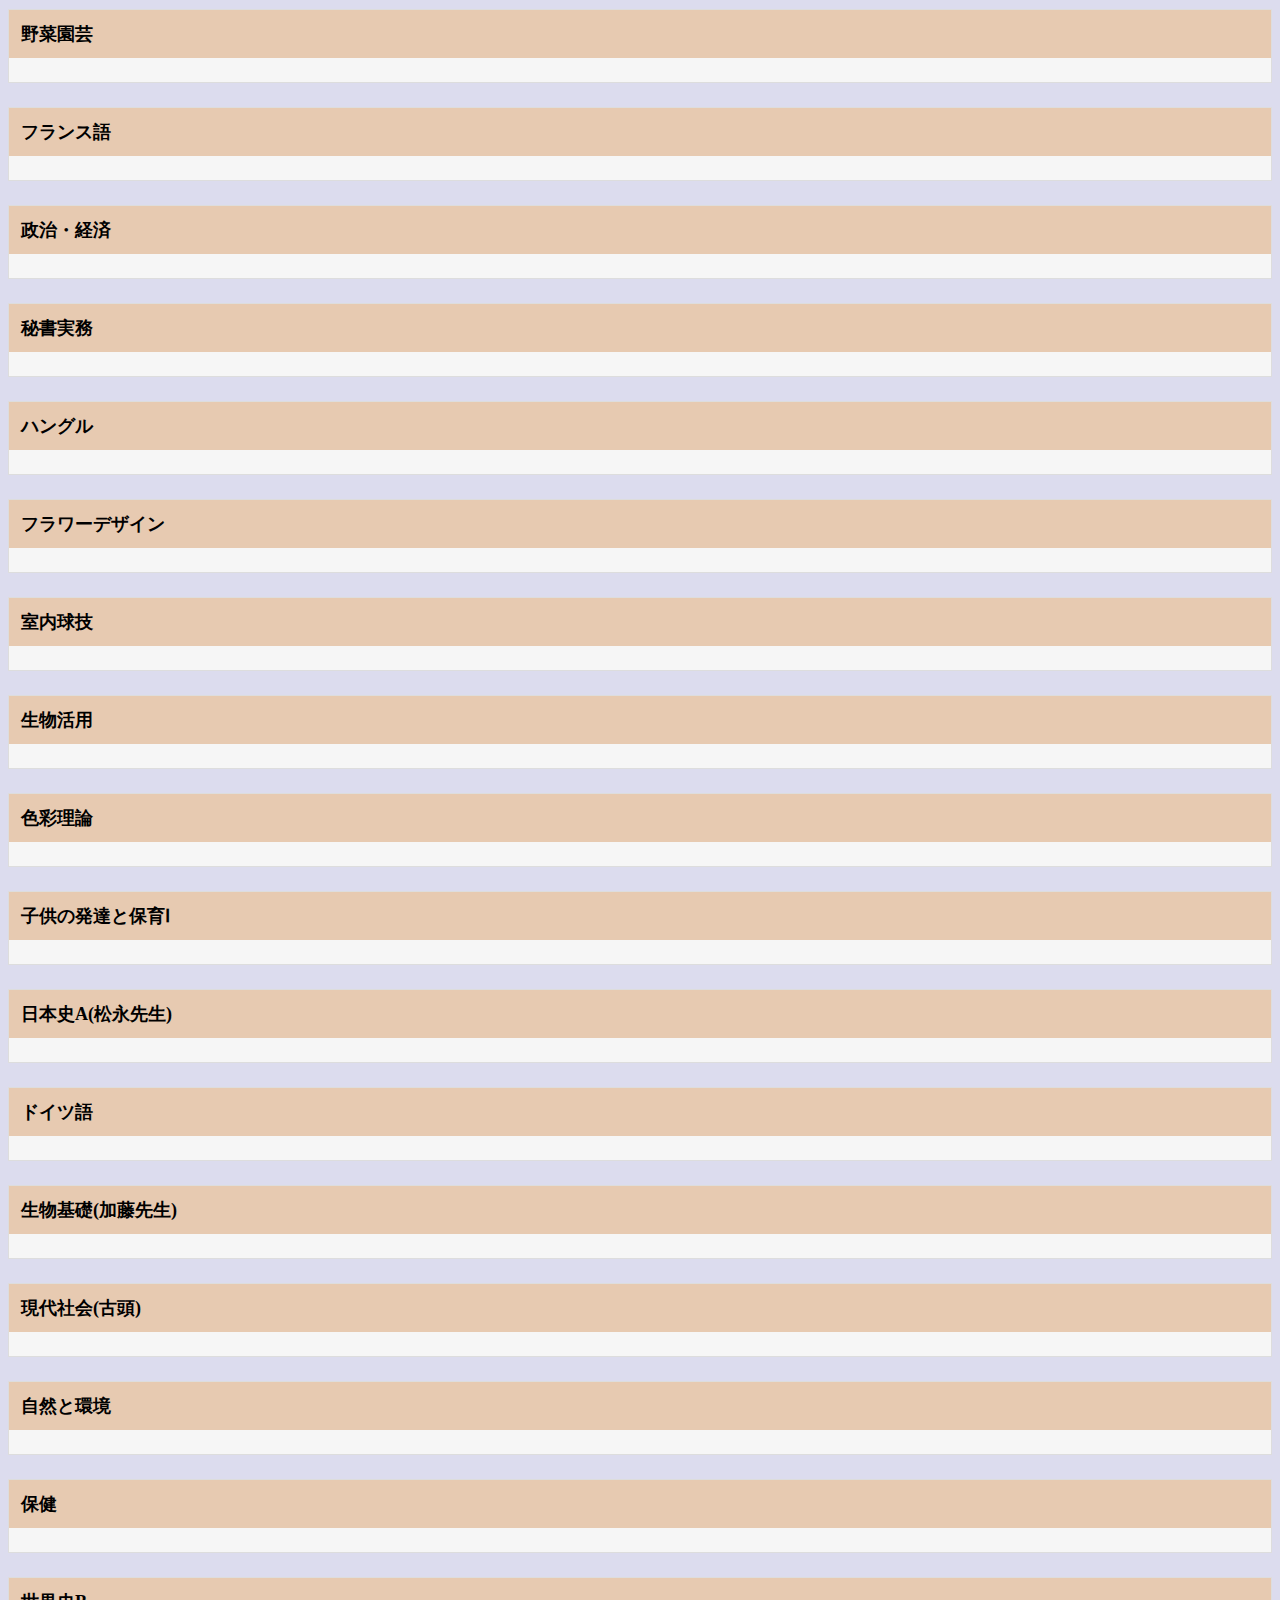
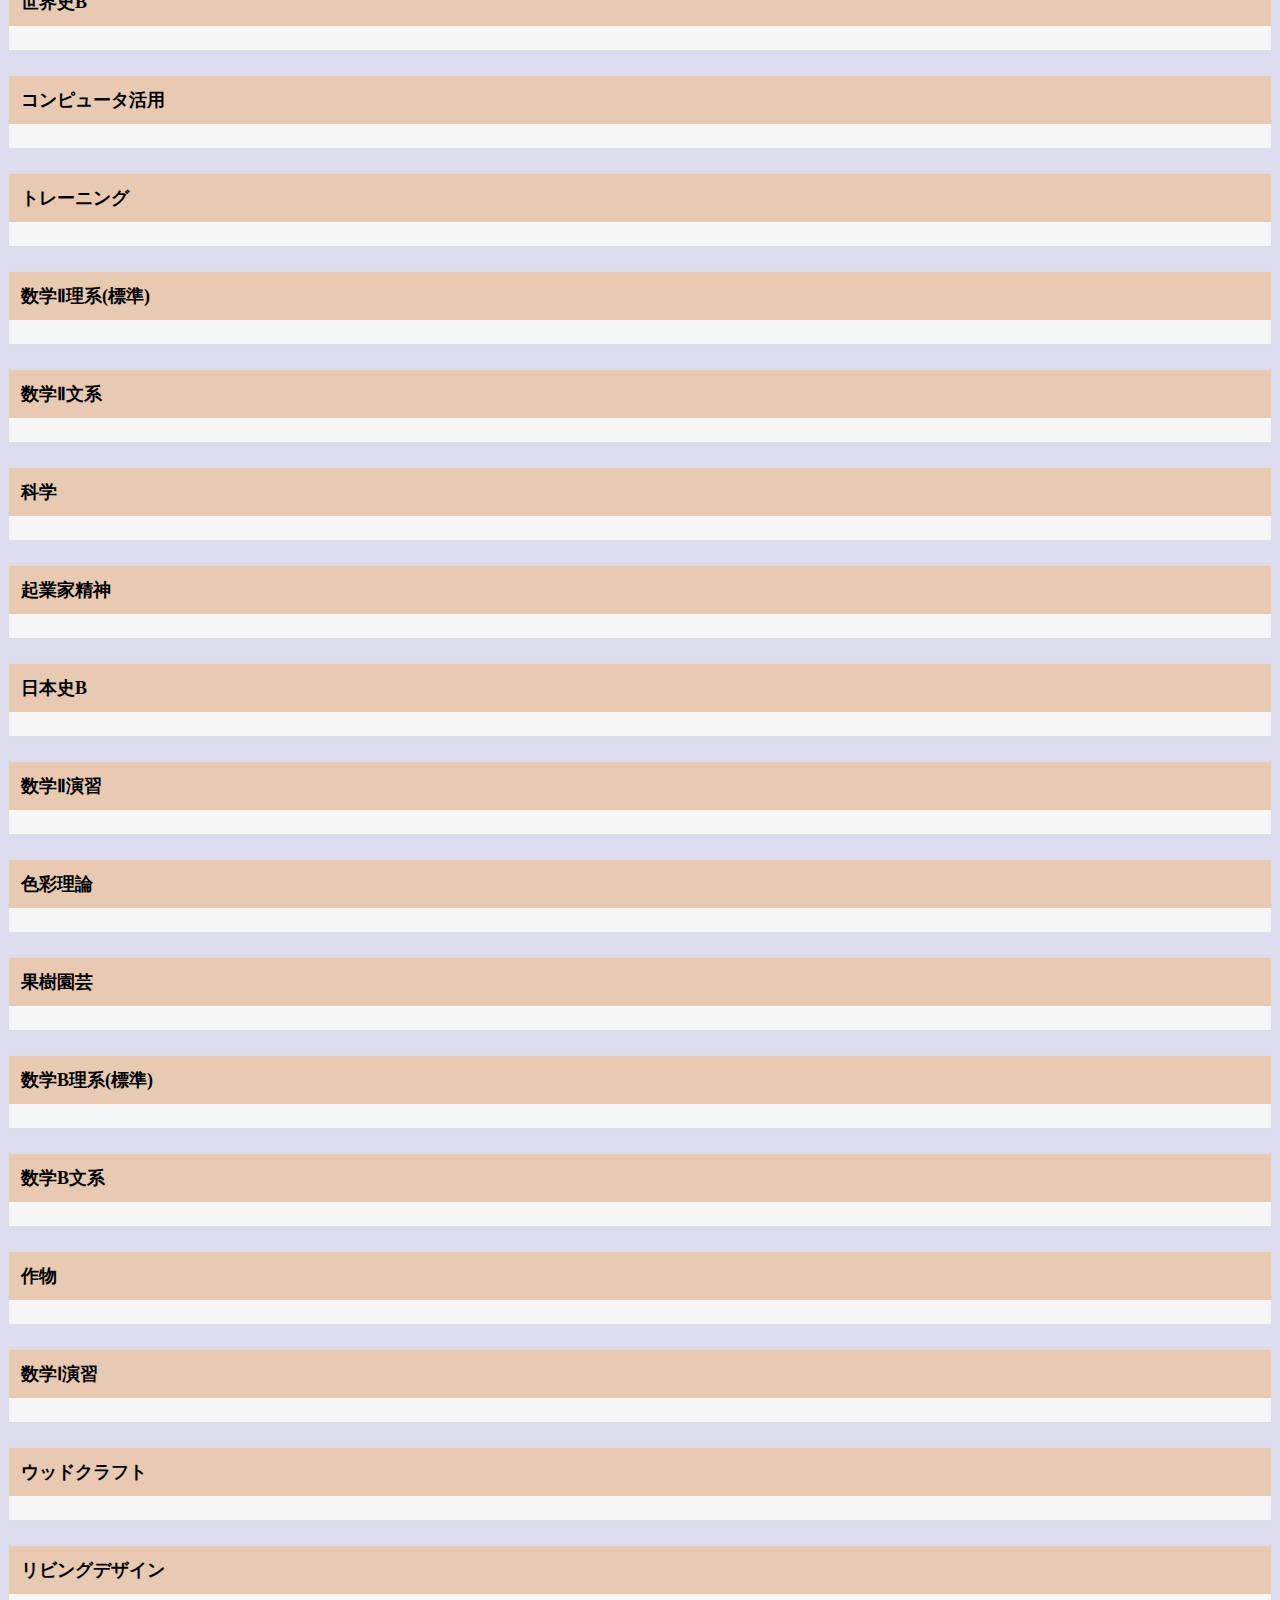
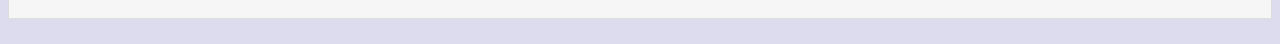
==== commit 48774277: "Update index.html" ====
--- a/index.html
+++ b/index.html
@@ -30,57 +30,77 @@
     <div class="header">
       <h1>青総冬休み課題</h1>
       <h2>ここでは「青総の冬休み課題一覧」を確認することができます</h2>
-      <p class="text">※間違った情報があっても責任は負えません、あくまでも確認用に。</p>
-      <p class="text">※先生,または群ごとに課題が違う場合があるので注意してください。</p>
-      <p class="text">※質問,意見,訂正があればDM来てください。</p>
+      <p class="text">※先生,または群ごとに課題が違う場合があります。</p>
+      <p class="text">※質問,訂正があればDM来てください。</p>
+      <p class="text">※あくまでも確認用に。</p>
     </div>
     <div class="main">
 
-      <p>※まとまった文字列で検索してください。現文 ×　現代文 〇</p>
+      <p>※まとまった文字列で検索してください。現文 ✕現代文 ○</p>
 
       <input type="text" id="myInput" onkeyup="myFunction()" placeholder="検索したい科目を入力してください。">
         <ul id="myUL">
+          <li><a href="#">現代文B(吉弘先生)</a>
+            <p><label><input type="checkbox">俳句プリント</label></p>
+          </li>
+          <li><a href="#">英語表現Ⅱ</a>
+            <p><label><input type="checkbox">総合英語 EMPOWER Mastery course 学習ノートp.43 ~ 48 (仮定法１～否定)</label></p>
+            <p class="a"><label><input type="checkbox">総合英語 EMPOWER（参考書）p.190 ~ 215 (仮定法１～否定)</label></p> 
+            <p class="b c">提出日:２０２２年最初の英表Ⅱの授業</p>
+          </li>
           <li><a href="#">コミュニケーション英語Ⅱ</a>
-            <p>・AXEL　Lesson4 ~ Lesson6</p>
-            <p class="a">・MY WAY WORKBOOK Lesson6(p.74~p.85)</p>
-            <p class="a">・修学旅行 国際交流事前準備 プリント</p>
-            <p class="a">　→提出日：１月１１日（火）始業式の日のLHRの時間</p>
-          </li>
-          <li><a href="#">現代文B(吉弘先生)</a>
-            <p>・俳句プリント</p>
+            <p><label><input type="checkbox">①AXEL Lesson4 ~ Lesson6</label></p>
+            <p class="a"><label><input type="checkbox">②MY WAY WORKBOOK Lesson6(p.74~p.85)</label></p>
+            <p class="a"><label><input type="checkbox">③修学旅行 国際交流事前準備 プリント(A４裏表１枚)</label></p>
+            <p class="a"><label><input type="checkbox">④修学旅行用ネームカード</label></p>
+            <p class="b c">提出日:①,②→１月１２日（水）カゴの中へ番号順</p>
+            <p class="b d">:③→１月１１日（火）始業式の日のLHRの時間、担任の先生へ</p>
+            <p class="b e">★課題考査試験範囲→１月１２日(水)３限に予定</p>
+            <p class="b e">１.上記の①,②</p>
+            <p class="b e">２.速読英単語,物語番号No.16~No.20(４択問題,書き取り問題)</p>
+            <p class="b e">３.初見の問題</p>
+
+          </li>
+          <li><a href="#">英語演習</a>
+            <p><label><input type="checkbox">Change the World Unit 11, Extra Reading③～④ (p.28~29, p.32~35)</label></p>
+            <p class="a"><label><input type="checkbox">英語構文ワーク１００  １５.名詞構文(p.68~69),基本例文 ３８～７５(p.26~50, 75~78)</label></p>
+            <p class="a"><label><input type="checkbox">速読英単語 必修編 STAGE ５(p.216~269)</label></p>
+            <p class="b c">提出日:最初の授業</p>
+            <p class="b e">★課題考査試験範囲→１月１２日(水)予定</p>
+            <p class="b e">１．上記の冬休み課題</p>
+            <p class="b e">２．初見の問題（リスニング含む）</p>
           </li>
           <li><a href="#">物理基礎</a>
-            <p>・フォローアップドリルp.20～21</p>
-            <p class="a">　→締め切り　1月17日㈪　物理室前</p>
+            <p><label><input type="checkbox">フォローアップドリルp.20～21</label></p>
+            <p class="b c">締め切り:１月１７日(月)  物理室前</p>
+          </li>
+          <li><a href="#">数学B理系(発展)</a>
+            <p><label><input type="checkbox">期末テスト直し</label></p>
+          </li>
+          <li><a href="#">２年次看護数学</a>
+            <p><label><input type="checkbox">期末テスト直し</label></p>
+          </li>
+          <li><a href="#">フードデザイン</a>
+            <p></p>
+          </li>
+          <li><a href="#">家庭看護入門</a>
+            <p></p>
           </li>
           <li><a href="#">総合的な探求の時間</a>
             <p></p>
           </li>
-          <li><a href="#">英語演習</a>
-          　<p class="b"></p>
-          </li>
-          <li><a href="#">フードデザイン</a>
-            <p></p>
-          </li>
           <li><a href="#">国語表現</a>
             <p></p>
           </li>
           <li><a href="#">実用国語</a>
             <p></p>
           </li>
-          <li><a href="#">２年次看護数学</a>
-            <p></p>
-            <p class="a"></p>
-          </li>
           <li><a href="#">栄養</a>
             <p></p>
           </li>
           <li><a href="#">数学Ⅱ理系(発展)</a>
             <p></p>
           </li>
-          <li><a href="#">数学B理系(発展)</a>
-            <p></p>
-          </li>
           <li><a href="#">食品製造</a>
             <p></p>
           </li>
@@ -123,9 +143,6 @@
           <li><a href="#">ドイツ語</a>
             <p></p>
           </li>
-          <li><a href="#">英語表現(清水先生)</a>
-            <p></p>
-          </li>
           <li><a href="#">生物基礎(加藤先生)</a>
             <p></p>
           </li>
@@ -142,9 +159,6 @@
             <p></p>
           </li>
           <li><a href="#">コンピュータ活用</a>
-            <p></p>
-          </li>
-          <li><a href="#">家庭看護入門</a>
             <p></p>
           </li>
           <li><a href="#">トレーニング</a>
@@ -196,6 +210,6 @@
 
     </div>
   </body>
-  
+
 
 </html>
--- a/stylesheet.css
+++ b/stylesheet.css
@@ -1,11 +1,14 @@
 .header {
-  color: #b43300;
+  color: #000000;
   text-align: center;
   margin: 50px;
-  background-color:rgb(65, 216, 20);
+  background-color:rgb(139, 143, 196);
 }
 .header h2 {
   color: rgb(0, 0, 0)
+}
+body {
+    background-color: rgb(220, 220, 238);
 }
 .text {
   margin: -5px;
@@ -14,7 +17,7 @@
   background-image: url('/css/searchicon.png'); /* Add a search icon to input */
   background-position: 10px 12px; /* Position the search icon */
   background-repeat: no-repeat; /* Do not repeat the icon image */
-  width: 100%; /* Full-width */
+  width: 830px; /* Full-width */ /* 100%から830pxに書き換えました　*/
   font-size: 50px; /* Increase font-size */
   padding: 12px 20px 12px 40px; /* Add some padding */
   border: 1px solid #ddd; /* Add a grey border */
@@ -28,12 +31,12 @@
   margin: 0;
 }
 ul#myUL li {
-    padding: 0;
+    padding: 0px;
 }
 #myUL li a {
   border: 1px solid #ddd; /* Add a border to all links */
   margin-top: -1px; /* Prevent double borders */
-  background-color: #f6f6f6; /* Grey background color */
+  background-color: #e7cab1; /* Grey background color */
   padding: 12px; /* Add some padding */
   text-decoration: none; /* Remove default text underline */
   font-size: 18px; /* Increase the font-size */
@@ -61,7 +64,7 @@
   background-color: #f6f6f6; /* Grey background color */
   padding: 12px; /* Add some padding */
   text-decoration: none; /* Remove default text underline */
-  font-size: px; /* Increase the font-size */
+  font-size: 25px; /* Increase the font-size */
   color: black; /* Add a black text color */
   display: block; /* Make it into a block element to fill the whole list */
 }
@@ -74,18 +77,42 @@
   background-color: #f6f6f6; /* Grey background color */
   padding: 12px; /* Add some padding */
   text-decoration: none; /* Remove default text underline */
-  font-size: 18px; /* Increase the font-size */
+  font-size: 25px; /* Increase the font-size */
   color: black; /* Add a black text color */
   display: block; /* Make it into a block element to fill the whole list */
 }
 #myUL li .b {
   border: 1px solid #ddd; /* Add a border to all links */
   border-top: none;
-  margin-top: -35px; /* Prevent double borders */
+  margin-top: -33px; /* Prevent double borders */
   background-color: #f6f6f6; /* Grey background color */
   padding: 12px; /* Add some padding */
   text-decoration: none; /* Remove default text underline */
-  font-size: 18px; /* Increase the font-size */
+  font-size: 25px; /* Increase the font-size */
   color: black; /* Add a black text color */
   display: block; /* Make it into a block element to fill the whole list */
 }
+
+#myUL li .c {
+  padding-left: 50px;
+  color:rgb(255, 0, 0)
+
+}
+
+#myUL li .d {
+  padding-left: 126px;
+  color:rgb(255, 0, 0)
+
+}
+
+#myUL li .e {
+  padding-left: 50px;
+  color:rgb(0, 0, 255)
+
+}
+
+
+input[type=checkbox]{
+  width: 30px;
+  height: 30px;
+}
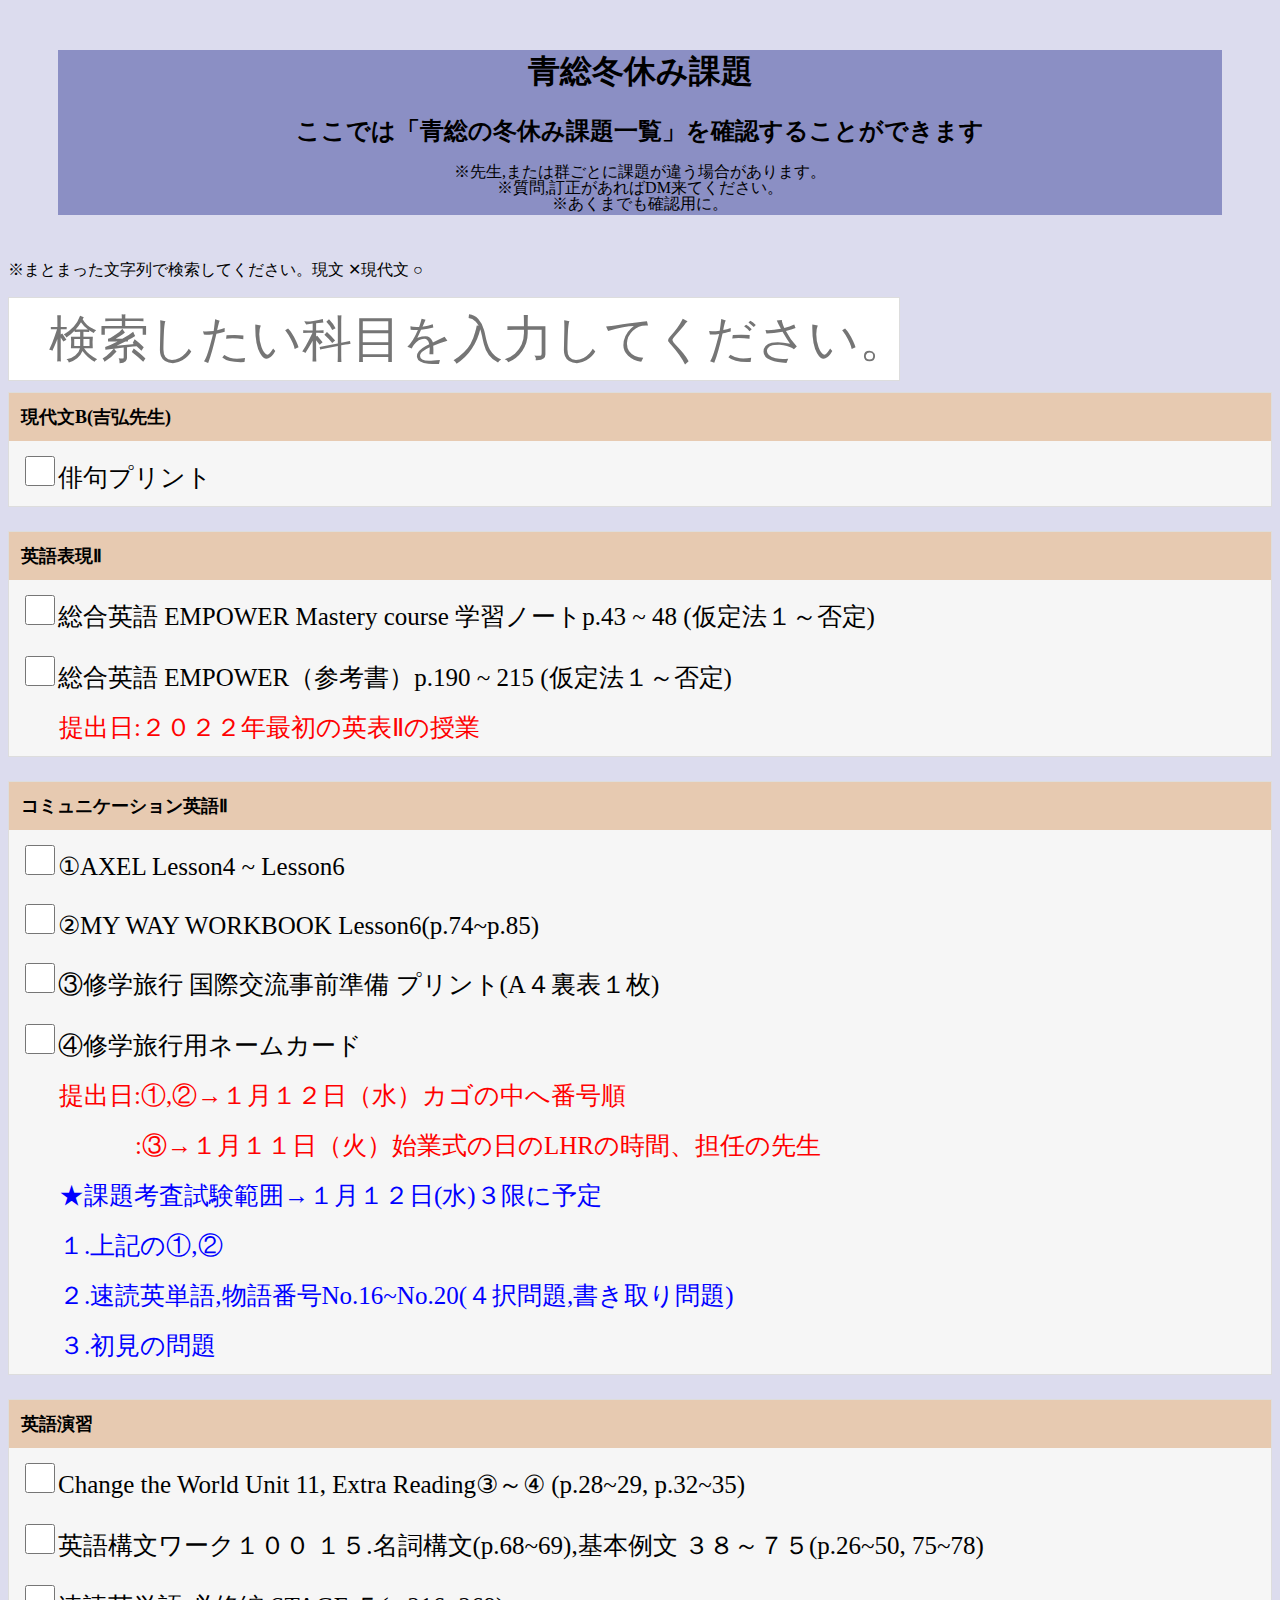
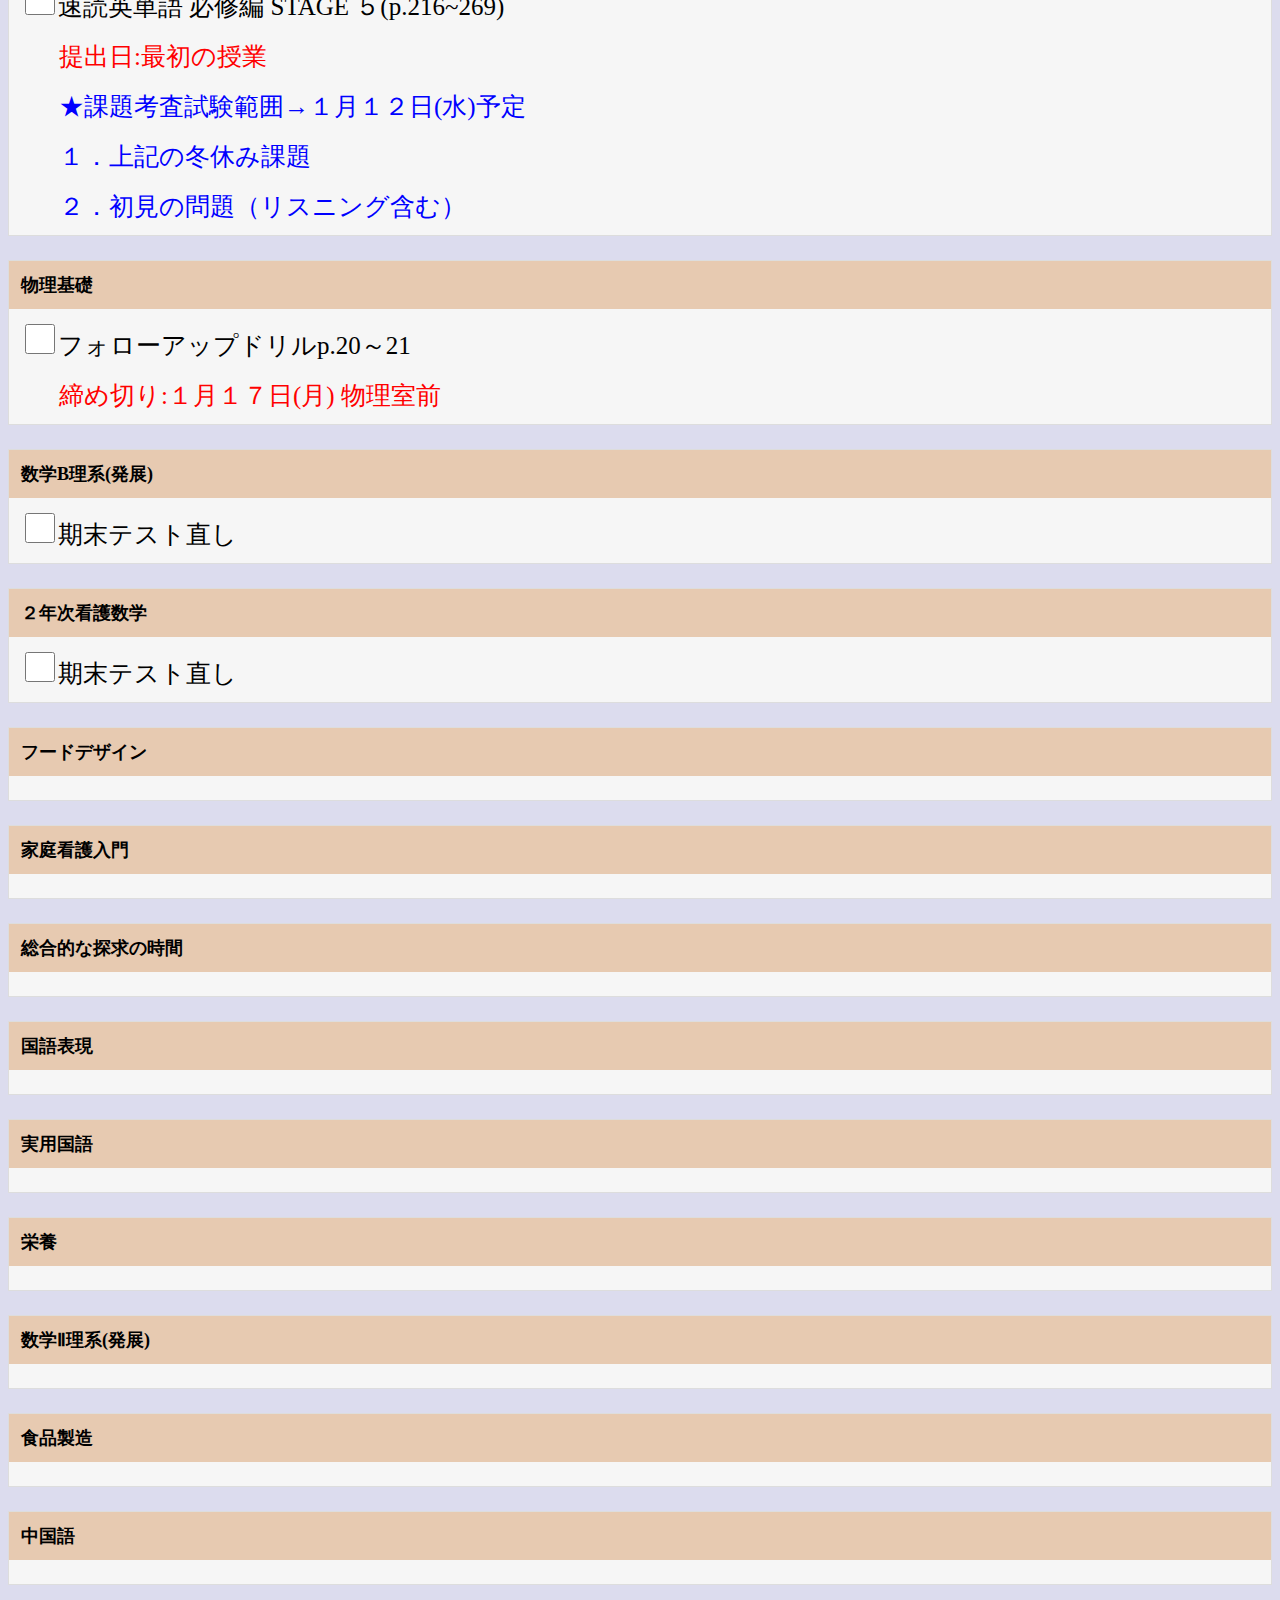
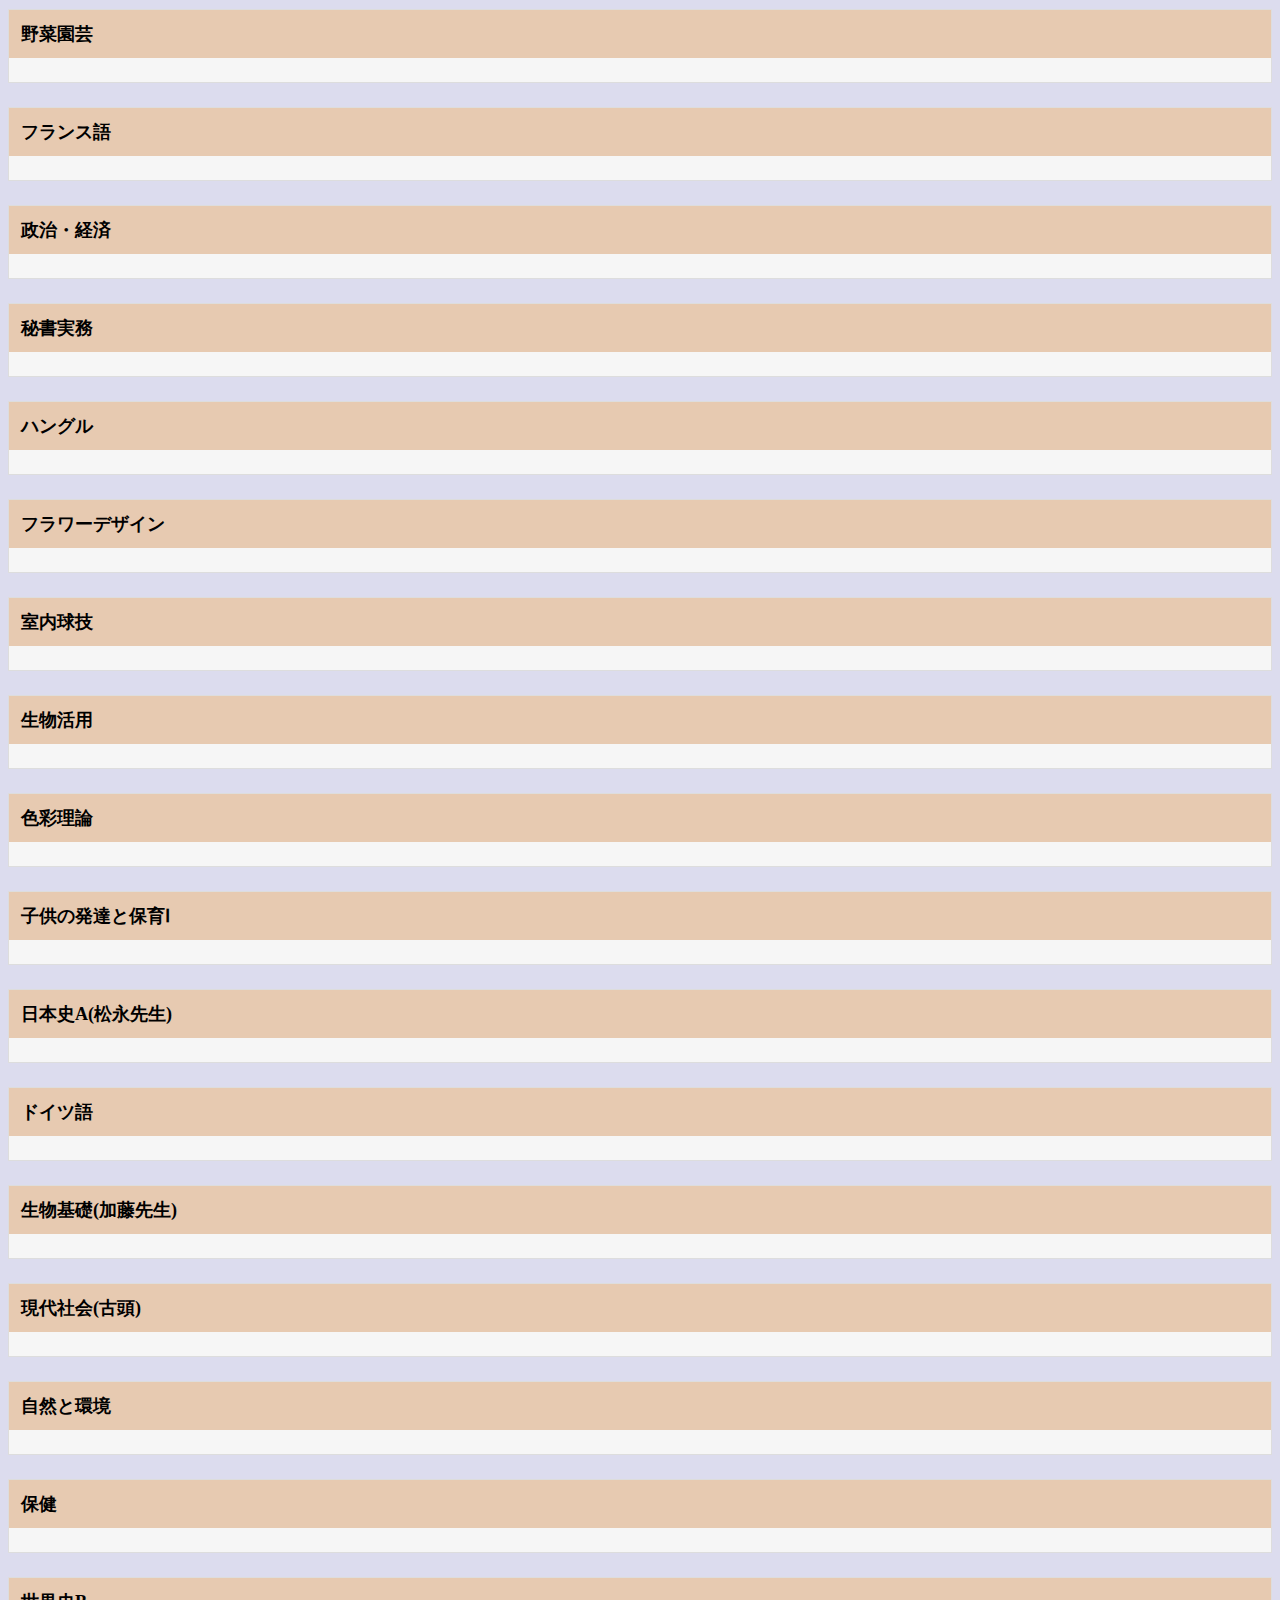
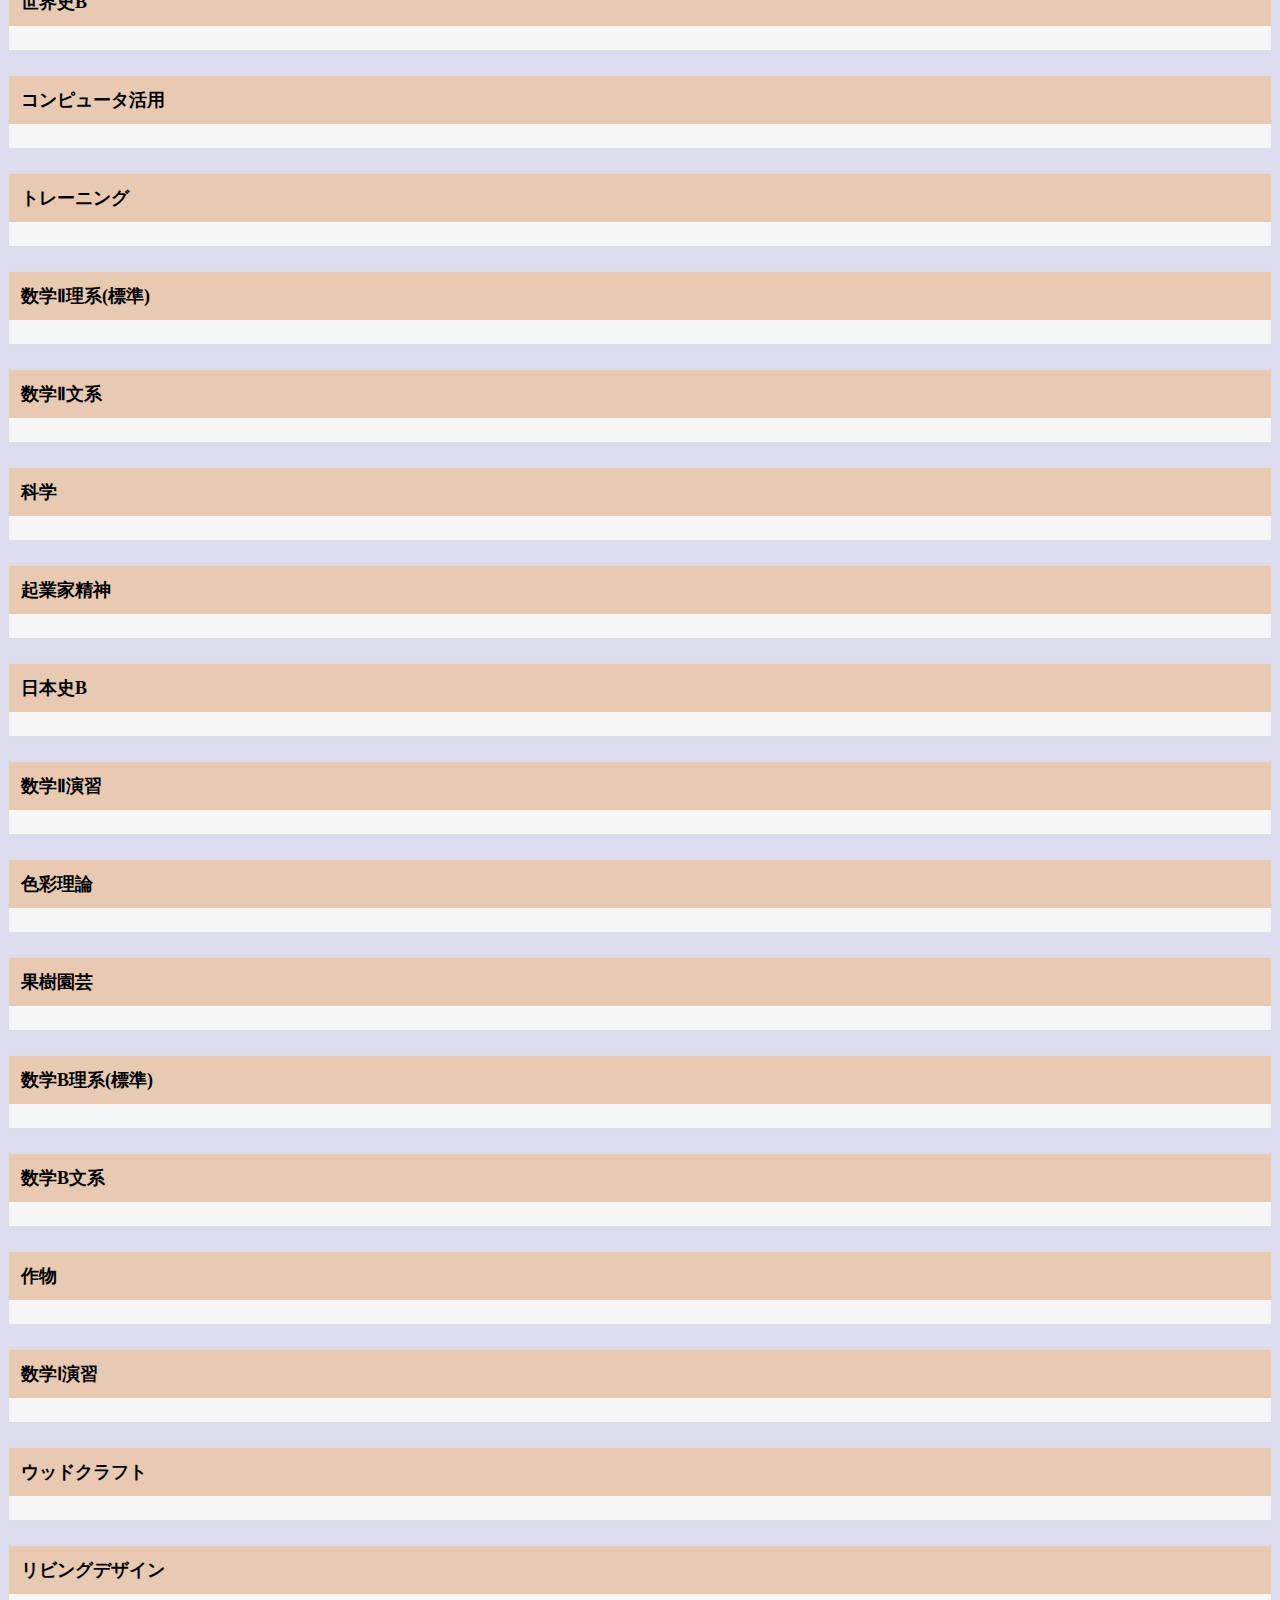
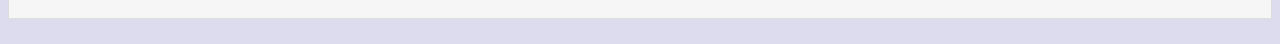
==== commit f80d77cb: "Update index.html" ====
--- a/index.html
+++ b/index.html
@@ -54,7 +54,7 @@
             <p class="a"><label><input type="checkbox">③修学旅行 国際交流事前準備 プリント(A４裏表１枚)</label></p>
             <p class="a"><label><input type="checkbox">④修学旅行用ネームカード</label></p>
             <p class="b c">提出日:①,②→１月１２日（水）カゴの中へ番号順</p>
-            <p class="b d">:③→１月１１日（火）始業式の日のLHRの時間、担任の先生へ</p>
+            <p class="b d">:③→１月１１日（火）始業式の日のLHRの時間、担任の先生</p>
             <p class="b e">★課題考査試験範囲→１月１２日(水)３限に予定</p>
             <p class="b e">１.上記の①,②</p>
             <p class="b e">２.速読英単語,物語番号No.16~No.20(４択問題,書き取り問題)</p>
